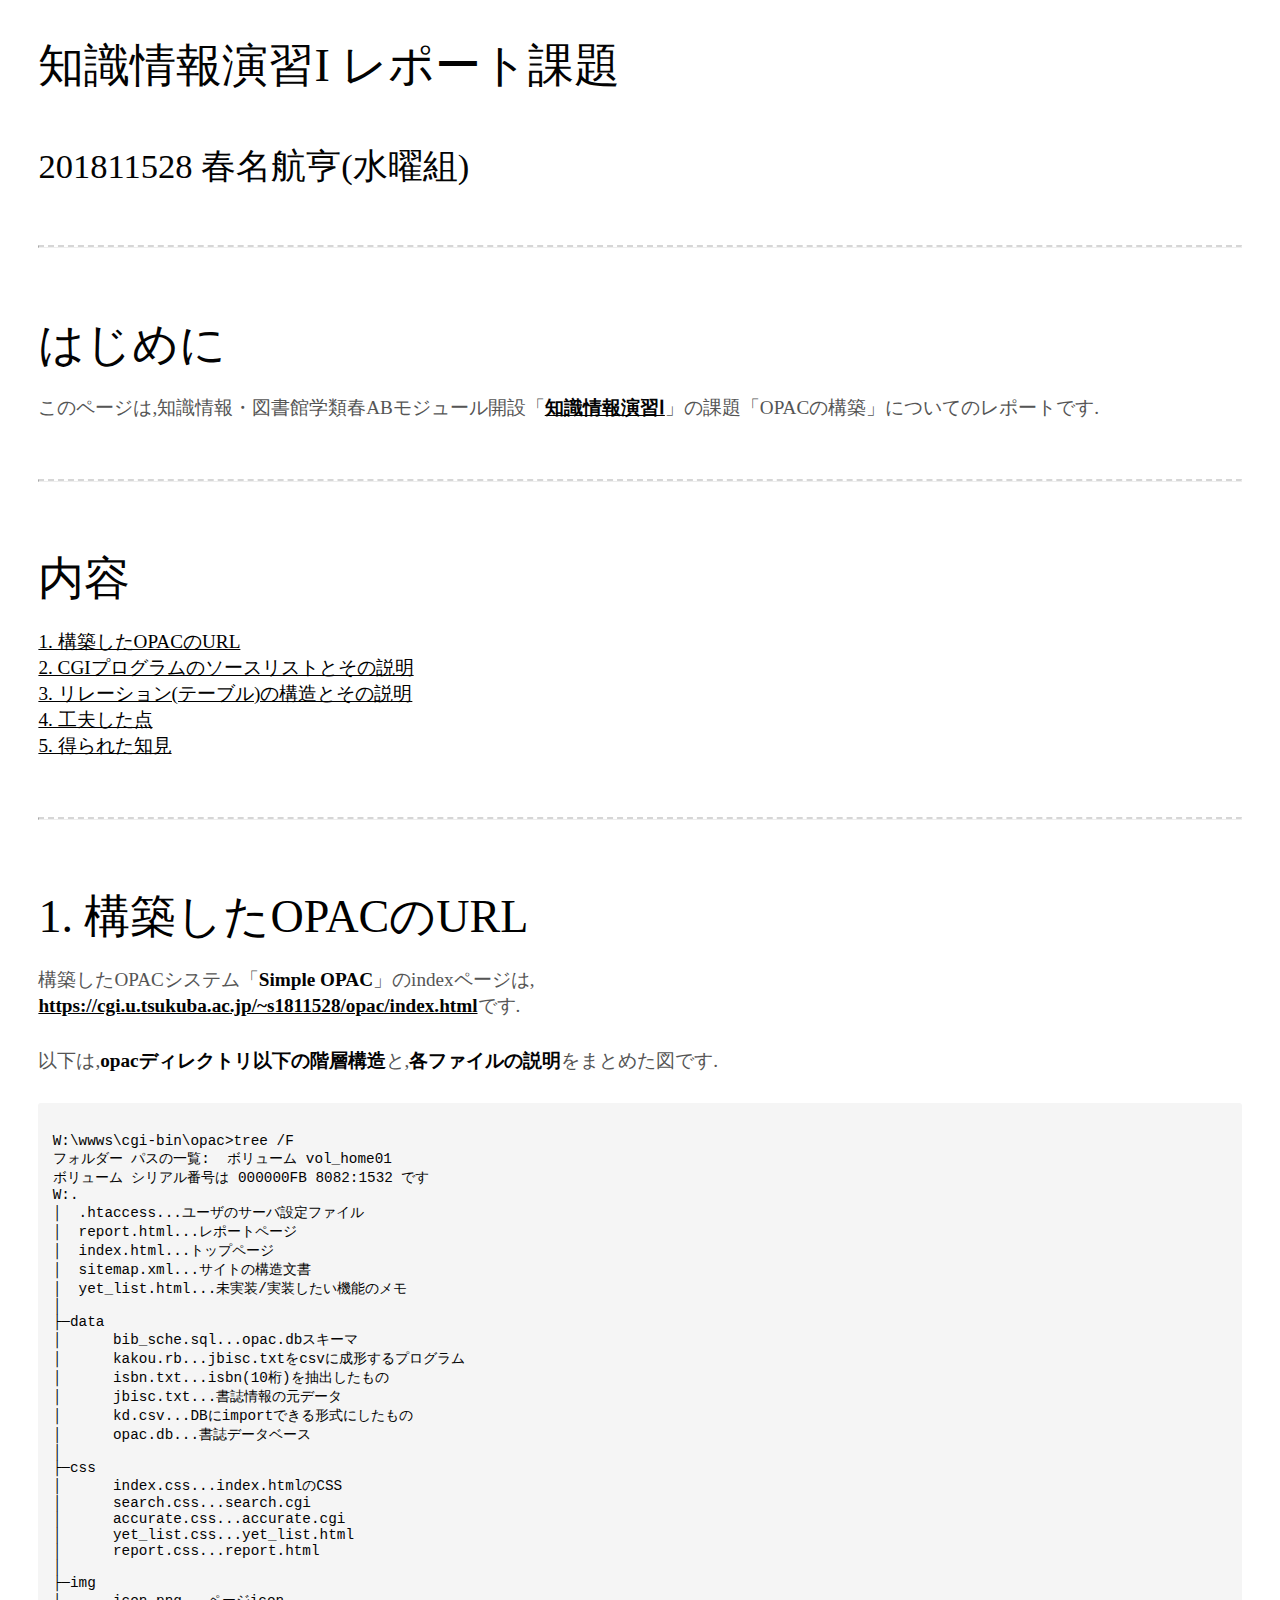
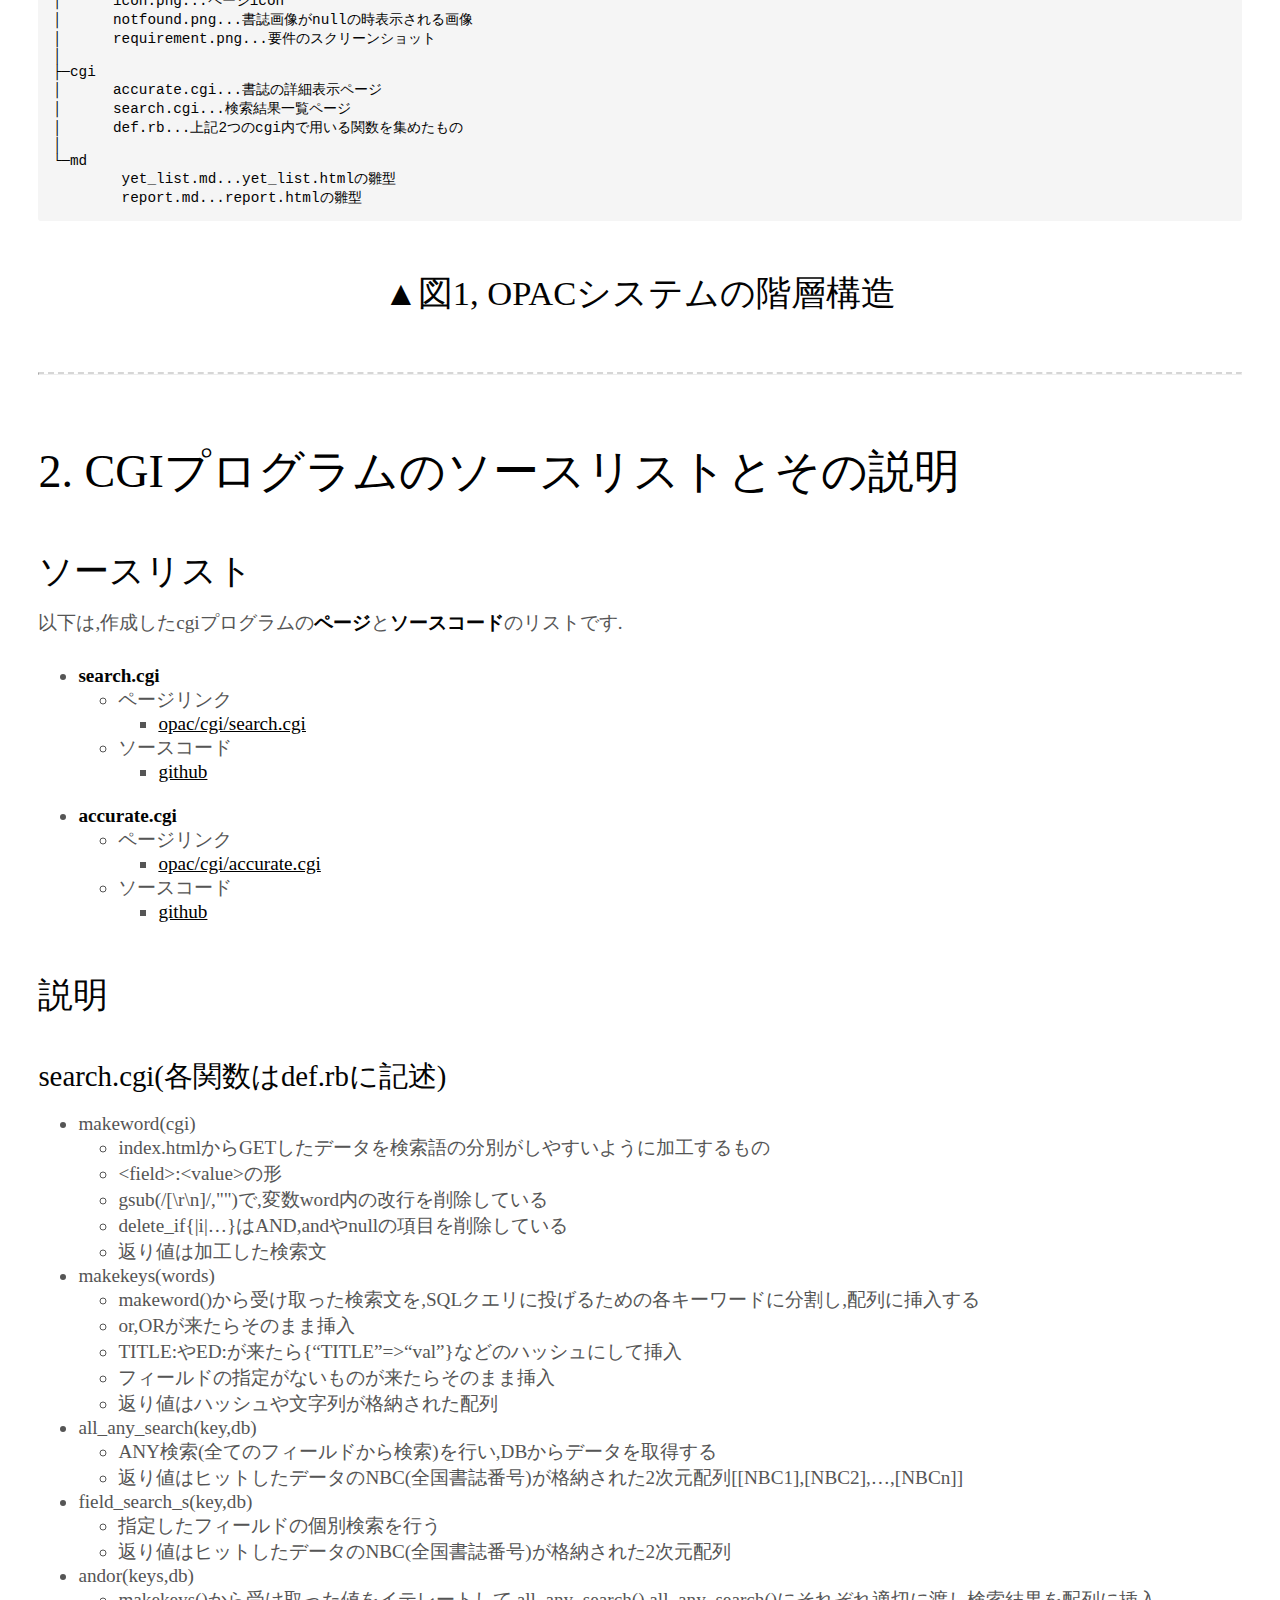
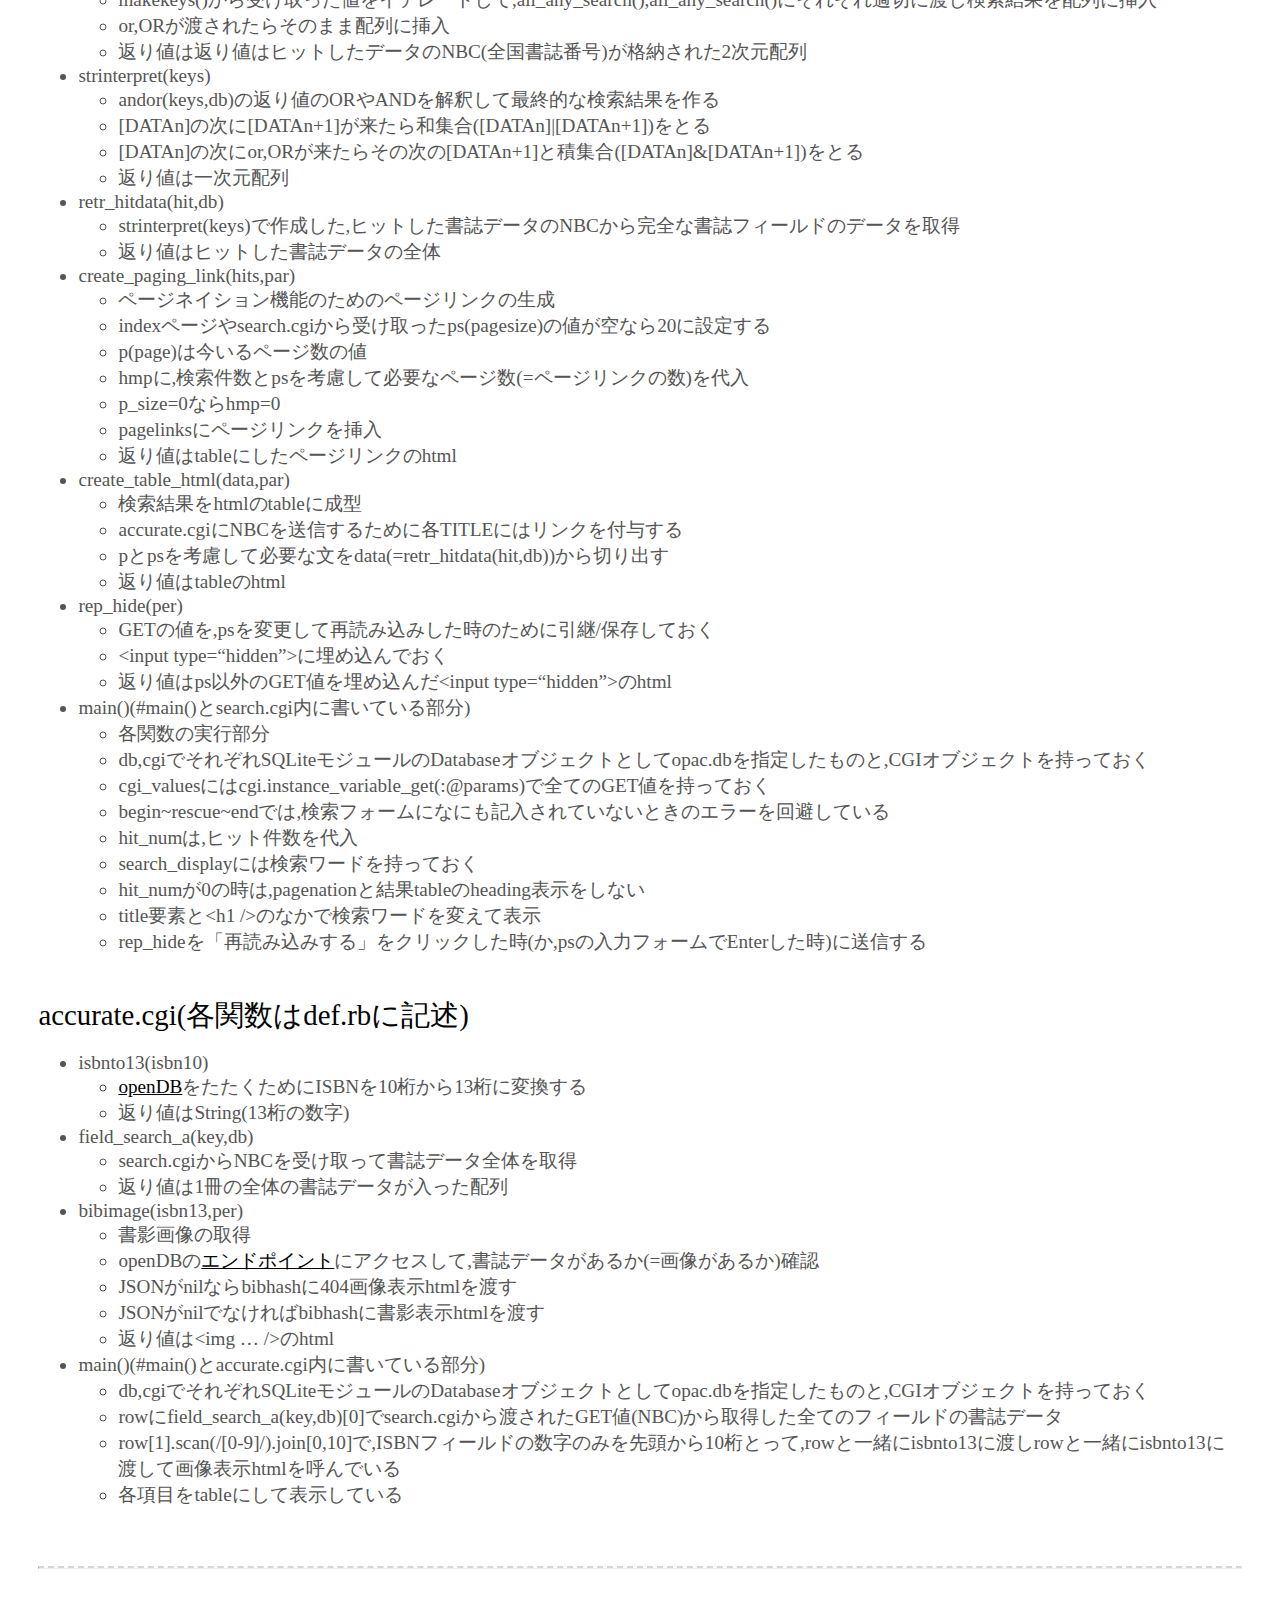
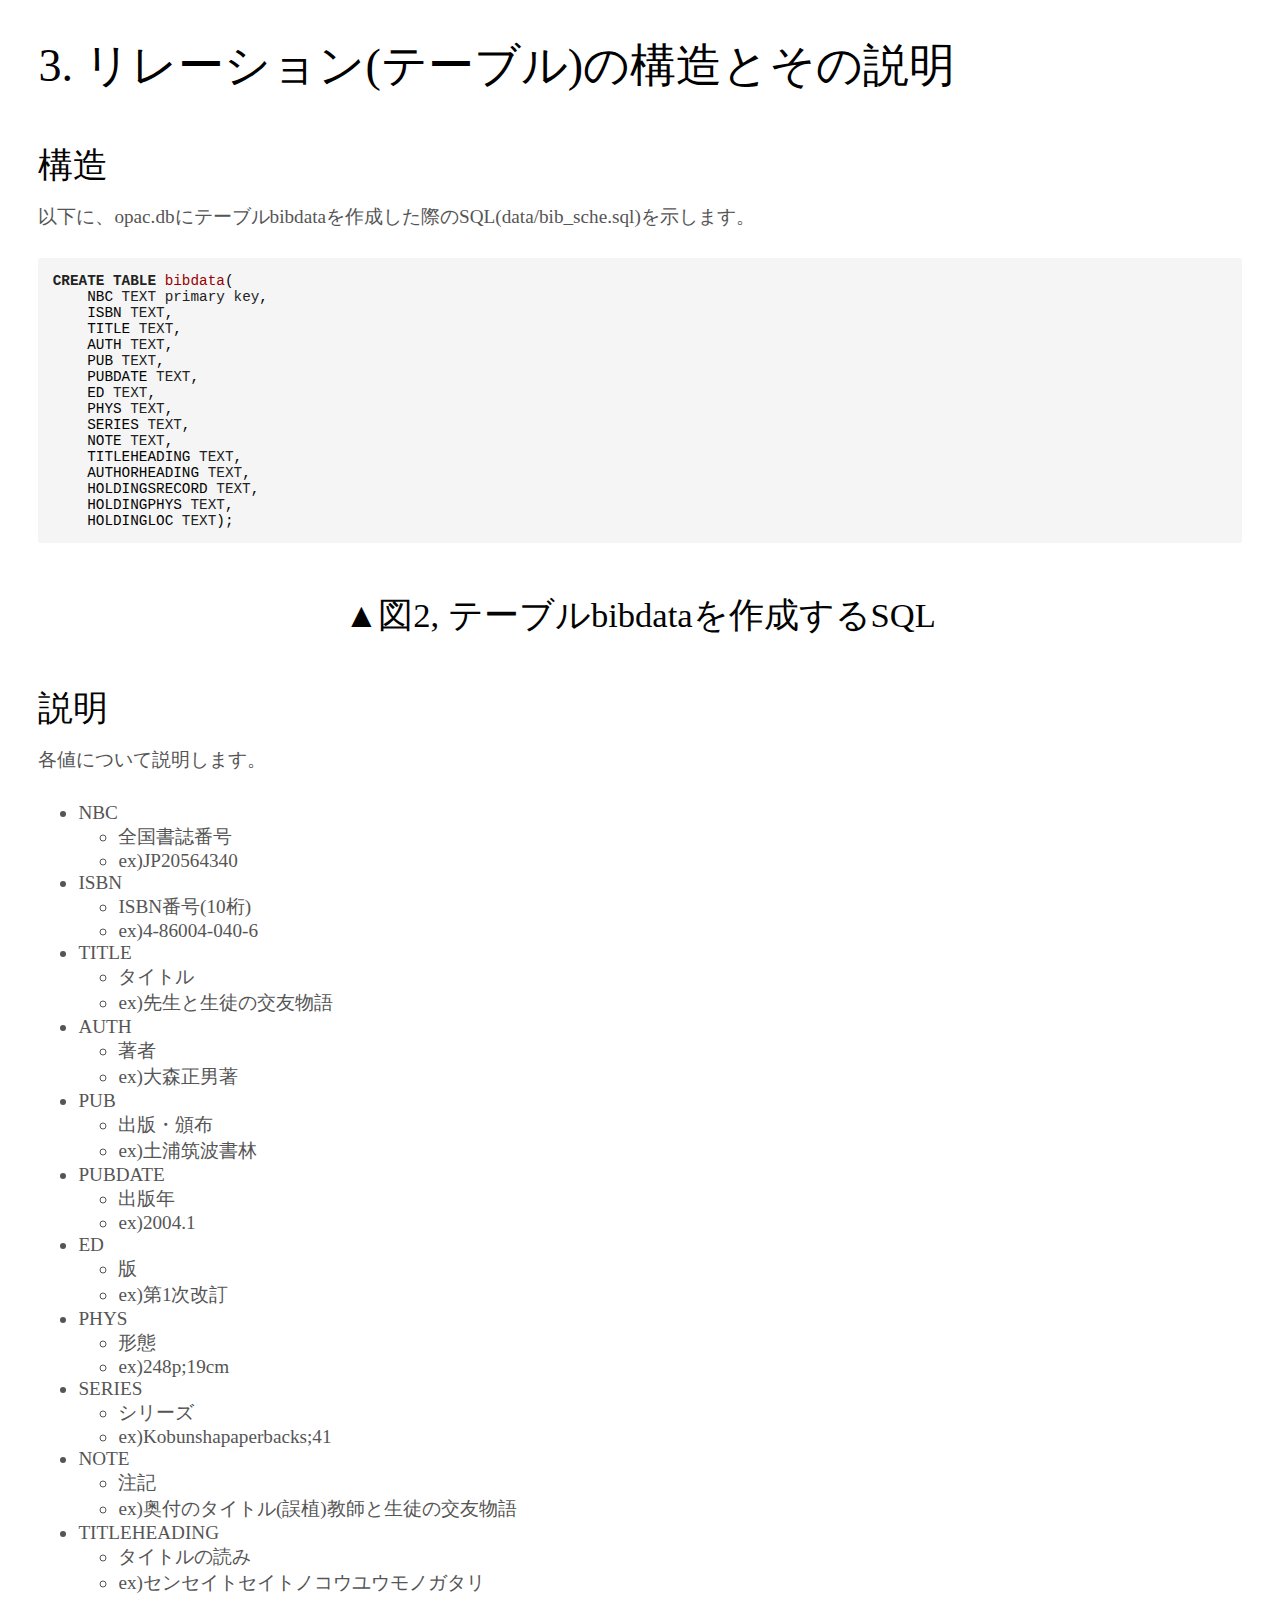
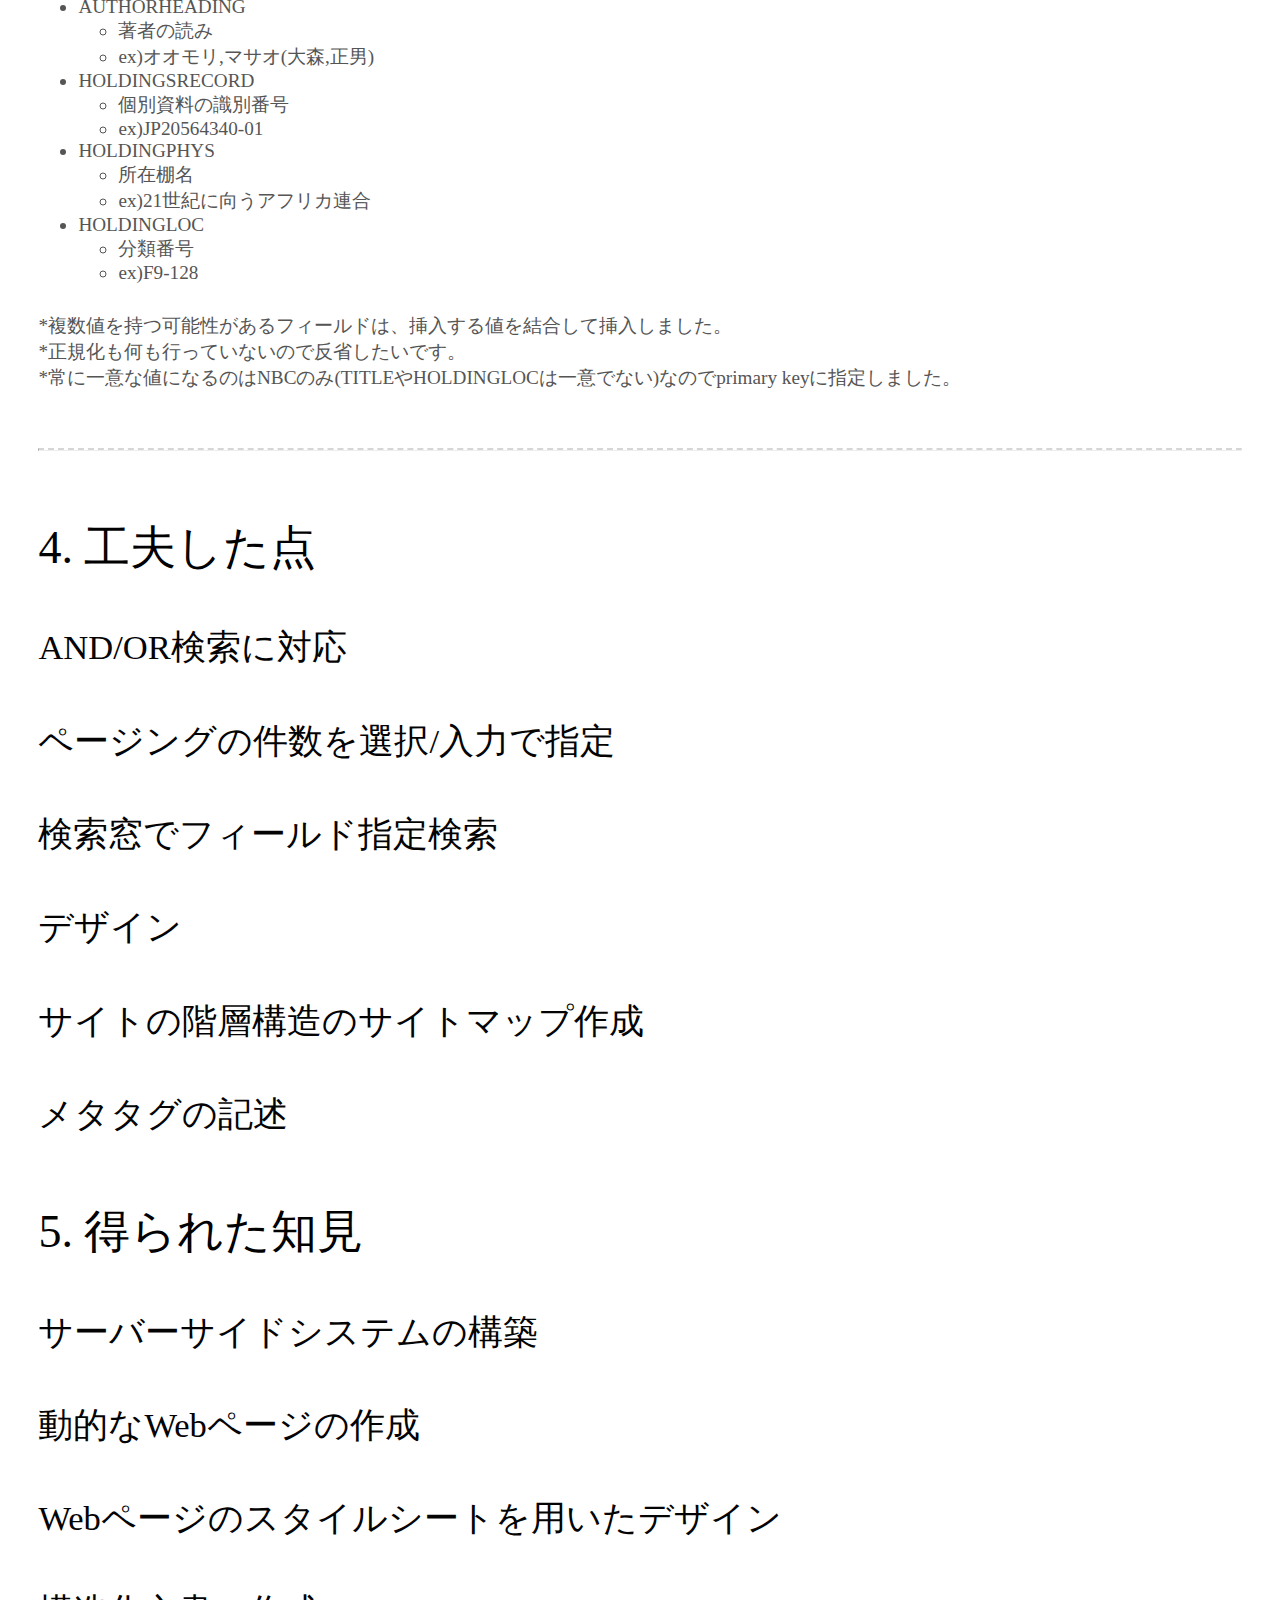
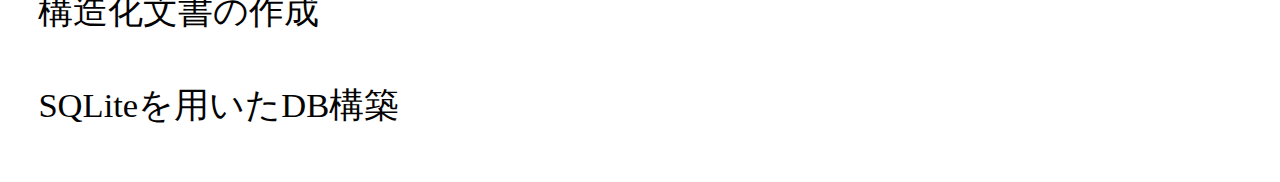
==== report.html @ 8f09fb96 "Add files via upload" ====
<!DOCTYPE html>
<html>
  <head>
      <meta charset="utf-8" />
      <title>知識情報演習I レポート課題</title>
      <meta charset="utf-8">
      <meta http-equiv="X-UA-Compatible" content="IE=edge">
      <meta name="description" content="OPAC検索レポート.">
      <meta name="keywords" content="OPAC,シンプル,使いやすい,簡単,筑波大学">
      <meta name="author" content="春名航亨">
      <meta name="generator" content="atom">
      <meta name="twitter:card" content="summary_large_image" />
      <meta name="twitter:site" content="@egpl0" />
      <meta property="og:url" content="https://cgi.u.tsukuba.ac.jp/~s1811528/opac/report.html" />
      <meta property="og:title" content="simple OPAC" />
      <meta property="og:description" content="シンプルなOPAC検索システム." />
      <meta property="og:image" content="./icon.png" />
      <meta name="twitter:card" content="summary_large_image" />
      <meta name="twitter:site" content="@egpl0" />
      <link rel="shortcut icon" href="img/icon.png" >
      <link rel="stylesheet" type="text/css" href="css/report.css">
  </head>
  <body class="markdown-preview-plus-view">
    <h1>知識情報演習I レポート課題</h1>
<h2>201811528 春名航亨(水曜組)</h2>
<hr>
<h1>はじめに</h1>
<p>このページは,知識情報・図書館学類春ABモジュール開設「<a href="http://klis.tsukuba.ac.jp/klib/index.php?KIRL-I"><strong>知識情報演習Ⅰ</strong></a>」の課題「OPACの構築」についてのレポートです.</p>
<hr>
<h1>内容</h1>
<p><a href="#1">1. 構築したOPACのURL</a><br>
<a href="#2">2. CGIプログラムのソースリストとその説明</a><br>
<a href="#3">3. リレーション(テーブル)の構造とその説明</a><br>
<a href="#4">4. 工夫した点</a><br>
<a href="#5">5. 得られた知見</a></p>
<hr>
<h1>1. <a name="1">構築したOPACのURL</a></h1>
<p>構築したOPACシステム「<strong>Simple OPAC</strong>」のindexページは,<br>
<a href="https://cgi.u.tsukuba.ac.jp/~s1811528/opac/index.html"><strong>https://cgi.u.tsukuba.ac.jp/~s1811528/opac/index.html</strong></a>です.</p>
<p>以下は,<strong>opacディレクトリ以下の階層構造</strong>と,<strong>各ファイルの説明</strong>をまとめた図です.</p>
<pre class="editor-colors lang-cmd"><span class="syntax--text syntax--plain syntax--null-grammar"><span></span></span>
<span class="syntax--text syntax--plain syntax--null-grammar"><span>W:\wwws\cgi-bin\opac&gt;tree /F</span></span>
<span class="syntax--text syntax--plain syntax--null-grammar"><span>フォルダー パスの一覧:  ボリューム vol_home01</span></span>
<span class="syntax--text syntax--plain syntax--null-grammar"><span>ボリューム シリアル番号は 000000FB 8082:1532 です</span></span>
<span class="syntax--text syntax--plain syntax--null-grammar"><span>W:.</span></span>
<span class="syntax--text syntax--plain syntax--null-grammar"><span>│  .htaccess...ユーザのサーバ設定ファイル</span></span>
<span class="syntax--text syntax--plain syntax--null-grammar"><span>│  report.html...レポートページ</span></span>
<span class="syntax--text syntax--plain syntax--null-grammar"><span>│  index.html...トップページ</span></span>
<span class="syntax--text syntax--plain syntax--null-grammar"><span>│  sitemap.xml...サイトの構造文書</span></span>
<span class="syntax--text syntax--plain syntax--null-grammar"><span>│  yet_list.html...未実装/実装したい機能のメモ</span></span>
<span class="syntax--text syntax--plain syntax--null-grammar"><span>│</span></span>
<span class="syntax--text syntax--plain syntax--null-grammar"><span>├─data</span></span>
<span class="syntax--text syntax--plain syntax--null-grammar"><span>│      bib_sche.sql...opac.dbスキーマ</span></span>
<span class="syntax--text syntax--plain syntax--null-grammar"><span>│      kakou.rb...jbisc.txtをcsvに成形するプログラム</span></span>
<span class="syntax--text syntax--plain syntax--null-grammar"><span>│      isbn.txt...isbn(10桁)を抽出したもの</span></span>
<span class="syntax--text syntax--plain syntax--null-grammar"><span>│      jbisc.txt...書誌情報の元データ</span></span>
<span class="syntax--text syntax--plain syntax--null-grammar"><span>│      kd.csv...DBにimportできる形式にしたもの</span></span>
<span class="syntax--text syntax--plain syntax--null-grammar"><span>│      opac.db...書誌データベース</span></span>
<span class="syntax--text syntax--plain syntax--null-grammar"><span>│</span></span>
<span class="syntax--text syntax--plain syntax--null-grammar"><span>├─css</span></span>
<span class="syntax--text syntax--plain syntax--null-grammar"><span>│      index.css...index.htmlのCSS</span></span>
<span class="syntax--text syntax--plain syntax--null-grammar"><span>│      search.css...search.cgi</span></span>
<span class="syntax--text syntax--plain syntax--null-grammar"><span>│      accurate.css...accurate.cgi</span></span>
<span class="syntax--text syntax--plain syntax--null-grammar"><span>│      yet_list.css...yet_list.html</span></span>
<span class="syntax--text syntax--plain syntax--null-grammar"><span>│      report.css...report.html</span></span>
<span class="syntax--text syntax--plain syntax--null-grammar"><span>│</span></span>
<span class="syntax--text syntax--plain syntax--null-grammar"><span>├─img</span></span>
<span class="syntax--text syntax--plain syntax--null-grammar"><span>│      icon.png...ページicon</span></span>
<span class="syntax--text syntax--plain syntax--null-grammar"><span>│      notfound.png...書誌画像がnullの時表示される画像</span></span>
<span class="syntax--text syntax--plain syntax--null-grammar"><span>│      requirement.png...要件のスクリーンショット</span></span>
<span class="syntax--text syntax--plain syntax--null-grammar"><span>│</span></span>
<span class="syntax--text syntax--plain syntax--null-grammar"><span>├─cgi</span></span>
<span class="syntax--text syntax--plain syntax--null-grammar"><span>│      accurate.cgi...書誌の詳細表示ページ</span></span>
<span class="syntax--text syntax--plain syntax--null-grammar"><span>│      search.cgi...検索結果一覧ページ</span></span>
<span class="syntax--text syntax--plain syntax--null-grammar"><span>│      def.rb...上記2つのcgi内で用いる関数を集めたもの</span></span>
<span class="syntax--text syntax--plain syntax--null-grammar"><span>│</span></span>
<span class="syntax--text syntax--plain syntax--null-grammar"><span>└─md</span></span>
<span class="syntax--text syntax--plain syntax--null-grammar"><span>        yet_list.md...yet_list.htmlの雛型</span></span>
<span class="syntax--text syntax--plain syntax--null-grammar"><span>        report.md...report.htmlの雛型</span></span>
</pre>
<h2><div style="text-align:center;">▲図1, OPACシステムの階層構造</div></h2>
<hr>
<h1>2. <a name="2">CGIプログラムのソースリストとその説明</a></h1>
<h2>ソースリスト</h2>
<p>以下は,作成したcgiプログラムの<strong>ページ</strong>と<strong>ソースコード</strong>のリストです.</p>
<ul>
<li><strong>search.cgi</strong>
<ul>
<li>ページリンク
<ul>
<li><a href="https://cgi.u.tsukuba.ac.jp/~s1811528/opac/cgi/search.cgi">opac/cgi/search.cgi</a></li>
</ul>
</li>
<li>ソースコード
<ul>
<li><a href="https://github.com/eggplants/simple_opac/blob/master/cgi/search.cgi">github</a><br>
<br></li>
</ul>
</li>
</ul>
</li>
<li><strong>accurate.cgi</strong>
<ul>
<li>ページリンク
<ul>
<li><a href="https://cgi.u.tsukuba.ac.jp/~s1811528/opac/cgi/accurate.cgi">opac/cgi/accurate.cgi</a></li>
</ul>
</li>
<li>ソースコード
<ul>
<li><a href="https://github.com/eggplants/simple_opac/blob/master/cgi/accurate.cgi">github</a></li>
</ul>
</li>
</ul>
</li>
</ul>
<h2>説明</h2>
<h3>search.cgi(各関数はdef.rbに記述)</h3>
<ul>
<li>makeword(cgi)
<ul>
<li>index.htmlからGETしたデータを検索語の分別がしやすいように加工するもの</li>
<li>&lt;field&gt;:&lt;value&gt;の形</li>
<li>gsub(/[\r\n]/,"")で,変数word内の改行を削除している</li>
<li>delete_if{|i|…}はAND,andやnullの項目を削除している</li>
<li>返り値は加工した検索文</li>
</ul>
</li>
<li>makekeys(words)
<ul>
<li>makeword()から受け取った検索文を,SQLクエリに投げるための各キーワードに分割し,配列に挿入する</li>
<li>or,ORが来たらそのまま挿入</li>
<li>TITLE:<val>やED:<val>が来たら{“TITLE”=&gt;“val”}などのハッシュにして挿入</val></val></li>
<li>フィールドの指定がないものが来たらそのまま挿入</li>
<li>返り値はハッシュや文字列が格納された配列</li>
</ul>
</li>
<li>all_any_search(key,db)
<ul>
<li>ANY検索(全てのフィールドから検索)を行い,DBからデータを取得する</li>
<li>返り値はヒットしたデータのNBC(全国書誌番号)が格納された2次元配列[[NBC1],[NBC2],…,[NBCn]]</li>
</ul>
</li>
<li>field_search_s(key,db)
<ul>
<li>指定したフィールドの個別検索を行う</li>
<li>返り値はヒットしたデータのNBC(全国書誌番号)が格納された2次元配列</li>
</ul>
</li>
<li>andor(keys,db)
<ul>
<li>makekeys()から受け取った値をイテレートして,all_any_search(),all_any_search()にそれぞれ適切に渡し検索結果を配列に挿入</li>
<li>or,ORが渡されたらそのまま配列に挿入</li>
<li>返り値は返り値はヒットしたデータのNBC(全国書誌番号)が格納された2次元配列</li>
</ul>
</li>
<li>strinterpret(keys)
<ul>
<li>andor(keys,db)の返り値のORやANDを解釈して最終的な検索結果を作る</li>
<li>[DATAn]の次に[DATAn+1]が来たら和集合([DATAn]|[DATAn+1])をとる</li>
<li>[DATAn]の次にor,ORが来たらその次の[DATAn+1]と積集合([DATAn]&amp;[DATAn+1])をとる</li>
<li>返り値は一次元配列</li>
</ul>
</li>
<li>retr_hitdata(hit,db)
<ul>
<li>strinterpret(keys)で作成した,ヒットした書誌データのNBCから完全な書誌フィールドのデータを取得</li>
<li>返り値はヒットした書誌データの全体</li>
</ul>
</li>
<li>create_paging_link(hits,par)
<ul>
<li>ページネイション機能のためのページリンクの生成</li>
<li>indexページやsearch.cgiから受け取ったps(pagesize)の値が空なら20に設定する</li>
<li>p(page)は今いるページ数の値</li>
<li>hmpに,検索件数とpsを考慮して必要なページ数(=ページリンクの数)を代入</li>
<li>p_size=0ならhmp=0</li>
<li>pagelinksにページリンクを挿入</li>
<li>返り値はtableにしたページリンクのhtml</li>
</ul>
</li>
<li>create_table_html(data,par)
<ul>
<li>検索結果をhtmlのtableに成型</li>
<li>accurate.cgiにNBCを送信するために各TITLEにはリンクを付与する</li>
<li>pとpsを考慮して必要な文をdata(=retr_hitdata(hit,db))から切り出す</li>
<li>返り値はtableのhtml</li>
</ul>
</li>
<li>rep_hide(per)
<ul>
<li>GETの値を,psを変更して再読み込みした時のために引継/保存しておく</li>
<li>&lt;input type=“hidden”&gt;に埋め込んでおく</li>
<li>返り値はps以外のGET値を埋め込んだ&lt;input type=“hidden”&gt;のhtml</li>
</ul>
</li>
<li>main()(#main()とsearch.cgi内に書いている部分)
<ul>
<li>各関数の実行部分</li>
<li>db,cgiでそれぞれSQLiteモジュールのDatabaseオブジェクトとしてopac.dbを指定したものと,CGIオブジェクトを持っておく</li>
<li>cgi_valuesにはcgi.instance_variable_get(:@params)で全てのGET値を持っておく</li>
<li>begin~rescue~endでは,検索フォームになにも記入されていないときのエラーを回避している</li>
<li>hit_numは,ヒット件数を代入</li>
<li>search_displayには検索ワードを持っておく</li>
<li>hit_numが0の時は,pagenationと結果tableのheading表示をしない</li>
<li>title要素と&lt;h1 /&gt;のなかで検索ワードを変えて表示</li>
<li>rep_hideを「再読み込みする」をクリックした時(か,psの入力フォームでEnterした時)に送信する</li>
</ul>
</li>
</ul>
<h3>accurate.cgi(各関数はdef.rbに記述)</h3>
<ul>
<li>isbnto13(isbn10)
<ul>
<li><a href="https://openbd.jp/">openDB</a>をたたくためにISBNを10桁から13桁に変換する</li>
<li>返り値はString(13桁の数字)</li>
</ul>
</li>
<li>field_search_a(key,db)
<ul>
<li>search.cgiからNBCを受け取って書誌データ全体を取得</li>
<li>返り値は1冊の全体の書誌データが入った配列</li>
</ul>
</li>
<li>bibimage(isbn13,per)
<ul>
<li>書影画像の取得</li>
<li>openDBの<a href="http://api.openbd.jp/v1/">エンドポイント</a>にアクセスして,書誌データがあるか(=画像があるか)確認</li>
<li>JSONがnilならbibhashに404画像表示htmlを渡す</li>
<li>JSONがnilでなければbibhashに書影表示htmlを渡す</li>
<li>返り値は&lt;img … /&gt;のhtml</li>
</ul>
</li>
<li>main()(#main()とaccurate.cgi内に書いている部分)
<ul>
<li>db,cgiでそれぞれSQLiteモジュールのDatabaseオブジェクトとしてopac.dbを指定したものと,CGIオブジェクトを持っておく</li>
<li>rowにfield_search_a(key,db)[0]でsearch.cgiから渡されたGET値(NBC)から取得した全てのフィールドの書誌データ</li>
<li>row[1].scan(/[0-9]/).join[0,10]で,ISBNフィールドの数字のみを先頭から10桁とって,rowと一緒にisbnto13に渡しrowと一緒にisbnto13に渡して画像表示htmlを呼んでいる</li>
<li>各項目をtableにして表示している</li>
</ul>
</li>
</ul>
<hr>
<h1>3. <a name="3">リレーション(テーブル)の構造とその説明</a></h1>
<h2>構造</h2>
<p>以下に、opac.dbにテーブルbibdataを作成した際のSQL(data/bib_sche.sql)を示します。</p>
<pre class="editor-colors lang-sql"><span class="syntax--source syntax--sql"><span class="syntax--meta syntax--create syntax--sql"><span class="syntax--keyword syntax--other syntax--create syntax--sql"><span>CREATE</span></span><span> </span><span class="syntax--keyword syntax--other syntax--sql"><span>TABLE</span></span><span> </span><span class="syntax--entity syntax--name syntax--function syntax--sql"><span>bibdata</span></span></span><span>(</span></span>
<span class="syntax--source syntax--sql"><span>    NBC </span><span class="syntax--storage syntax--type syntax--sql"><span>TEXT</span></span><span> </span><span class="syntax--storage syntax--modifier syntax--sql"><span>primary key</span></span><span>,</span></span>
<span class="syntax--source syntax--sql"><span>    ISBN </span><span class="syntax--storage syntax--type syntax--sql"><span>TEXT</span></span><span>,</span></span>
<span class="syntax--source syntax--sql"><span>    TITLE </span><span class="syntax--storage syntax--type syntax--sql"><span>TEXT</span></span><span>,</span></span>
<span class="syntax--source syntax--sql"><span>    AUTH </span><span class="syntax--storage syntax--type syntax--sql"><span>TEXT</span></span><span>,</span></span>
<span class="syntax--source syntax--sql"><span>    PUB </span><span class="syntax--storage syntax--type syntax--sql"><span>TEXT</span></span><span>,</span></span>
<span class="syntax--source syntax--sql"><span>    PUBDATE </span><span class="syntax--storage syntax--type syntax--sql"><span>TEXT</span></span><span>,</span></span>
<span class="syntax--source syntax--sql"><span>    ED </span><span class="syntax--storage syntax--type syntax--sql"><span>TEXT</span></span><span>,</span></span>
<span class="syntax--source syntax--sql"><span>    PHYS </span><span class="syntax--storage syntax--type syntax--sql"><span>TEXT</span></span><span>,</span></span>
<span class="syntax--source syntax--sql"><span>    SERIES </span><span class="syntax--storage syntax--type syntax--sql"><span>TEXT</span></span><span>,</span></span>
<span class="syntax--source syntax--sql"><span>    NOTE </span><span class="syntax--storage syntax--type syntax--sql"><span>TEXT</span></span><span>,</span></span>
<span class="syntax--source syntax--sql"><span>    TITLEHEADING </span><span class="syntax--storage syntax--type syntax--sql"><span>TEXT</span></span><span>,</span></span>
<span class="syntax--source syntax--sql"><span>    AUTHORHEADING </span><span class="syntax--storage syntax--type syntax--sql"><span>TEXT</span></span><span>,</span></span>
<span class="syntax--source syntax--sql"><span>    HOLDINGSRECORD </span><span class="syntax--storage syntax--type syntax--sql"><span>TEXT</span></span><span>,</span></span>
<span class="syntax--source syntax--sql"><span>    HOLDINGPHYS </span><span class="syntax--storage syntax--type syntax--sql"><span>TEXT</span></span><span>,</span></span>
<span class="syntax--source syntax--sql"><span>    HOLDINGLOC </span><span class="syntax--storage syntax--type syntax--sql"><span>TEXT</span></span><span>);</span></span>
</pre>
<h2><div style="text-align:center;">▲図2, テーブルbibdataを作成するSQL</div></h2>
<h2>説明</h2>
<p>各値について説明します。</p>
<ul>
<li>NBC
<ul>
<li>全国書誌番号</li>
<li>ex)JP20564340</li>
</ul>
</li>
<li>ISBN
<ul>
<li>ISBN番号(10桁)</li>
<li>ex)4-86004-040-6</li>
</ul>
</li>
<li>TITLE
<ul>
<li>タイトル</li>
<li>ex)先生と生徒の交友物語</li>
</ul>
</li>
<li>AUTH
<ul>
<li>著者</li>
<li>ex)大森正男著</li>
</ul>
</li>
<li>PUB
<ul>
<li>出版・頒布</li>
<li>ex)土浦筑波書林</li>
</ul>
</li>
<li>PUBDATE
<ul>
<li>出版年</li>
<li>ex)2004.1</li>
</ul>
</li>
<li>ED
<ul>
<li>版</li>
<li>ex)第1次改訂</li>
</ul>
</li>
<li>PHYS
<ul>
<li>形態</li>
<li>ex)248p;19cm</li>
</ul>
</li>
<li>SERIES
<ul>
<li>シリーズ</li>
<li>ex)Kobunshapaperbacks;41</li>
</ul>
</li>
<li>NOTE
<ul>
<li>注記</li>
<li>ex)奥付のタイトル(誤植)教師と生徒の交友物語</li>
</ul>
</li>
<li>TITLEHEADING
<ul>
<li>タイトルの読み</li>
<li>ex)センセイトセイトノコウユウモノガタリ</li>
</ul>
</li>
<li>AUTHORHEADING
<ul>
<li>著者の読み</li>
<li>ex)オオモリ,マサオ(大森,正男)</li>
</ul>
</li>
<li>HOLDINGSRECORD
<ul>
<li>個別資料の識別番号</li>
<li>ex)JP20564340-01</li>
</ul>
</li>
<li>HOLDINGPHYS
<ul>
<li>所在棚名</li>
<li>ex)21世紀に向うアフリカ連合</li>
</ul>
</li>
<li>HOLDINGLOC
<ul>
<li>分類番号</li>
<li>ex)F9-128</li>
</ul>
</li>
</ul>
<p>*複数値を持つ可能性があるフィールドは、挿入する値を結合して挿入しました。<br>
*正規化も何も行っていないので反省したいです。<br>
*常に一意な値になるのはNBCのみ(TITLEやHOLDINGLOCは一意でない)なのでprimary keyに指定しました。</p>
<hr>
<h1>4. <a name="4">工夫した点</a></h1>
<h2>AND/OR検索に対応</h2>
<h2>ページングの件数を選択/入力で指定</h2>
<h2>検索窓でフィールド指定検索</h2>
<h2>デザイン</h2>
<h2>サイトの階層構造のサイトマップ作成</h2>
<h2>メタタグの記述</h2>
<h1>5. <a name="5">得られた知見</a></h1>
<h2>サーバーサイドシステムの構築</h2>
<h2>動的なWebページの作成</h2>
<h2>Webページのスタイルシートを用いたデザイン</h2>
<h2>構造化文書の作成</h2>
<h2>SQLiteを用いたDB構築</h2>
  </body>
</html>
---- css/report.css ----
body { padding: 0; margin: 0; }
.markdown-preview-plus-view:not([data-use-github-style]) { padding: 2em; font-size: 1.2em; color: rgb(85, 85, 85); background-color: white; overflow: auto; }
.markdown-preview-plus-view:not([data-use-github-style]) > :first-child { margin-top: 0px; }
.markdown-preview-plus-view:not([data-use-github-style]) h1, .markdown-preview-plus-view:not([data-use-github-style]) h2, .markdown-preview-plus-view:not([data-use-github-style]) h3, .markdown-preview-plus-view:not([data-use-github-style]) h4, .markdown-preview-plus-view:not([data-use-github-style]) h5, .markdown-preview-plus-view:not([data-use-github-style]) h6 { line-height: 1.2; margin-top: 1.5em; margin-bottom: 0.5em; color: rgb(3, 3, 3); }
.markdown-preview-plus-view:not([data-use-github-style]) h1 { font-size: 2.4em; font-weight: 300; }
.markdown-preview-plus-view:not([data-use-github-style]) h2 { font-size: 1.8em; font-weight: 400; }
.markdown-preview-plus-view:not([data-use-github-style]) h3 { font-size: 1.5em; font-weight: 500; }
.markdown-preview-plus-view:not([data-use-github-style]) h4 { font-size: 1.2em; font-weight: 600; }
.markdown-preview-plus-view:not([data-use-github-style]) h5 { font-size: 1.1em; font-weight: 600; }
.markdown-preview-plus-view:not([data-use-github-style]) h6 { font-size: 1em; font-weight: 600; }
.markdown-preview-plus-view:not([data-use-github-style]) strong { color: rgb(3, 3, 3); }
.markdown-preview-plus-view:not([data-use-github-style]) del { color: rgb(126, 126, 126); }
.markdown-preview-plus-view:not([data-use-github-style]) a, .markdown-preview-plus-view:not([data-use-github-style]) a code { color: black; }
.markdown-preview-plus-view:not([data-use-github-style]) img { max-width: 100%; }
.markdown-preview-plus-view:not([data-use-github-style]) > p { margin-top: 0px; margin-bottom: 1.5em; }
.markdown-preview-plus-view:not([data-use-github-style]) > ul, .markdown-preview-plus-view:not([data-use-github-style]) > ol { margin-bottom: 1.5em; }
.markdown-preview-plus-view:not([data-use-github-style]) blockquote { margin: 1.5em 0px; font-size: inherit; color: rgb(126, 126, 126); border-color: rgb(214, 214, 214); border-width: 4px; }
.markdown-preview-plus-view:not([data-use-github-style]) hr { margin: 3em 0px; border-top: 2px dashed rgb(214, 214, 214); background: none; }
.markdown-preview-plus-view:not([data-use-github-style]) table { margin: 1.5em 0px; }
.markdown-preview-plus-view:not([data-use-github-style]) th { color: rgb(3, 3, 3); }
.markdown-preview-plus-view:not([data-use-github-style]) th, .markdown-preview-plus-view:not([data-use-github-style]) td { padding: 0.66em 1em; border: 1px solid rgb(214, 214, 214); }
.markdown-preview-plus-view:not([data-use-github-style]) pre, .markdown-preview-plus-view:not([data-use-github-style]) code { color: rgb(3, 3, 3); background-color: rgb(240, 240, 240); }
.markdown-preview-plus-view:not([data-use-github-style]) pre, .markdown-preview-plus-view:not([data-use-github-style]) pre.editor-colors { margin: 1.5em 0px; padding: 1em; font-size: 0.92em; border-radius: 3px; background-color: rgb(245, 245, 245); }
.markdown-preview-plus-view:not([data-use-github-style]) kbd { color: rgb(3, 3, 3); border-width: 1px 1px 2px; border-style: solid; border-color: rgb(214, 214, 214) rgb(214, 214, 214) rgb(199, 199, 199); border-image: initial; background-color: rgb(240, 240, 240); }
.markdown-preview-plus-view:not([data-use-github-style]) ul.contains-task-list li.task-list-item { position: relative; list-style-type: none; }
.markdown-preview-plus-view:not([data-use-github-style]) ul.contains-task-list li.task-list-item input.task-list-item-checkbox { position: absolute; transform: translateX(-100%); width: 30px; }
.markdown-preview-plus-view[data-use-github-style] { font-family: "Helvetica Neue", Helvetica, "Segoe UI", Arial, freesans, sans-serif; line-height: 1.6; word-wrap: break-word; padding: 30px; font-size: 16px; color: rgb(51, 51, 51); background-color: rgb(255, 255, 255); overflow: auto; }
.markdown-preview-plus-view[data-use-github-style] > :first-child { margin-top: 0px !important; }
.markdown-preview-plus-view[data-use-github-style] > :last-child { margin-bottom: 0px !important; }
.markdown-preview-plus-view[data-use-github-style] a:not([href]) { color: inherit; text-decoration: none; }
.markdown-preview-plus-view[data-use-github-style] .absent { color: rgb(204, 0, 0); }
.markdown-preview-plus-view[data-use-github-style] .anchor { position: absolute; top: 0px; left: 0px; display: block; padding-right: 6px; padding-left: 30px; margin-left: -30px; }
.markdown-preview-plus-view[data-use-github-style] .anchor:focus { outline: none; }
.markdown-preview-plus-view[data-use-github-style] h1, .markdown-preview-plus-view[data-use-github-style] h2, .markdown-preview-plus-view[data-use-github-style] h3, .markdown-preview-plus-view[data-use-github-style] h4, .markdown-preview-plus-view[data-use-github-style] h5, .markdown-preview-plus-view[data-use-github-style] h6 { position: relative; margin-top: 1em; margin-bottom: 16px; font-weight: bold; line-height: 1.4; }
.markdown-preview-plus-view[data-use-github-style] h1 .octicon-link, .markdown-preview-plus-view[data-use-github-style] h2 .octicon-link, .markdown-preview-plus-view[data-use-github-style] h3 .octicon-link, .markdown-preview-plus-view[data-use-github-style] h4 .octicon-link, .markdown-preview-plus-view[data-use-github-style] h5 .octicon-link, .markdown-preview-plus-view[data-use-github-style] h6 .octicon-link { display: none; color: rgb(0, 0, 0); vertical-align: middle; }
.markdown-preview-plus-view[data-use-github-style] h1:hover .anchor, .markdown-preview-plus-view[data-use-github-style] h2:hover .anchor, .markdown-preview-plus-view[data-use-github-style] h3:hover .anchor, .markdown-preview-plus-view[data-use-github-style] h4:hover .anchor, .markdown-preview-plus-view[data-use-github-style] h5:hover .anchor, .markdown-preview-plus-view[data-use-github-style] h6:hover .anchor { padding-left: 8px; margin-left: -30px; text-decoration: none; }
.markdown-preview-plus-view[data-use-github-style] h1:hover .anchor .octicon-link, .markdown-preview-plus-view[data-use-github-style] h2:hover .anchor .octicon-link, .markdown-preview-plus-view[data-use-github-style] h3:hover .anchor .octicon-link, .markdown-preview-plus-view[data-use-github-style] h4:hover .anchor .octicon-link, .markdown-preview-plus-view[data-use-github-style] h5:hover .anchor .octicon-link, .markdown-preview-plus-view[data-use-github-style] h6:hover .anchor .octicon-link { display: inline-block; }
.markdown-preview-plus-view[data-use-github-style] h1 tt, .markdown-preview-plus-view[data-use-github-style] h2 tt, .markdown-preview-plus-view[data-use-github-style] h3 tt, .markdown-preview-plus-view[data-use-github-style] h4 tt, .markdown-preview-plus-view[data-use-github-style] h5 tt, .markdown-preview-plus-view[data-use-github-style] h6 tt, .markdown-preview-plus-view[data-use-github-style] h1 code, .markdown-preview-plus-view[data-use-github-style] h2 code, .markdown-preview-plus-view[data-use-github-style] h3 code, .markdown-preview-plus-view[data-use-github-style] h4 code, .markdown-preview-plus-view[data-use-github-style] h5 code, .markdown-preview-plus-view[data-use-github-style] h6 code { font-size: inherit; }
.markdown-preview-plus-view[data-use-github-style] h1 { padding-bottom: 0.3em; font-size: 2.25em; line-height: 1.2; border-bottom: 1px solid rgb(238, 238, 238); }
.markdown-preview-plus-view[data-use-github-style] h1 .anchor { line-height: 1; }
.markdown-preview-plus-view[data-use-github-style] h2 { padding-bottom: 0.3em; font-size: 1.75em; line-height: 1.225; border-bottom: 1px solid rgb(238, 238, 238); }
.markdown-preview-plus-view[data-use-github-style] h2 .anchor { line-height: 1; }
.markdown-preview-plus-view[data-use-github-style] h3 { font-size: 1.5em; line-height: 1.43; }
.markdown-preview-plus-view[data-use-github-style] h3 .anchor { line-height: 1.2; }
.markdown-preview-plus-view[data-use-github-style] h4 { font-size: 1.25em; }
.markdown-preview-plus-view[data-use-github-style] h4 .anchor { line-height: 1.2; }
.markdown-preview-plus-view[data-use-github-style] h5 { font-size: 1em; }
.markdown-preview-plus-view[data-use-github-style] h5 .anchor { line-height: 1.1; }
.markdown-preview-plus-view[data-use-github-style] h6 { font-size: 1em; color: rgb(119, 119, 119); }
.markdown-preview-plus-view[data-use-github-style] h6 .anchor { line-height: 1.1; }
.markdown-preview-plus-view[data-use-github-style] p, .markdown-preview-plus-view[data-use-github-style] blockquote, .markdown-preview-plus-view[data-use-github-style] ul, .markdown-preview-plus-view[data-use-github-style] ol, .markdown-preview-plus-view[data-use-github-style] dl, .markdown-preview-plus-view[data-use-github-style] table, .markdown-preview-plus-view[data-use-github-style] pre { margin-top: 0px; margin-bottom: 16px; }
.markdown-preview-plus-view[data-use-github-style] hr { height: 4px; padding: 0px; margin: 16px 0px; background-color: rgb(231, 231, 231); border: 0px none; }
.markdown-preview-plus-view[data-use-github-style] ul, .markdown-preview-plus-view[data-use-github-style] ol { padding-left: 2em; }
.markdown-preview-plus-view[data-use-github-style] ul.no-list, .markdown-preview-plus-view[data-use-github-style] ol.no-list { padding: 0px; list-style-type: none; }
.markdown-preview-plus-view[data-use-github-style] ul ul, .markdown-preview-plus-view[data-use-github-style] ul ol, .markdown-preview-plus-view[data-use-github-style] ol ol, .markdown-preview-plus-view[data-use-github-style] ol ul { margin-top: 0px; margin-bottom: 0px; }
.markdown-preview-plus-view[data-use-github-style] li > p { margin-top: 16px; }
.markdown-preview-plus-view[data-use-github-style] dl { padding: 0px; }
.markdown-preview-plus-view[data-use-github-style] dl dt { padding: 0px; margin-top: 16px; font-size: 1em; font-style: italic; font-weight: bold; }
.markdown-preview-plus-view[data-use-github-style] dl dd { padding: 0px 16px; margin-bottom: 16px; }
.markdown-preview-plus-view[data-use-github-style] blockquote { padding: 0px 15px; color: rgb(119, 119, 119); border-left: 4px solid rgb(221, 221, 221); }
.markdown-preview-plus-view[data-use-github-style] blockquote > :first-child { margin-top: 0px; }
.markdown-preview-plus-view[data-use-github-style] blockquote > :last-child { margin-bottom: 0px; }
.markdown-preview-plus-view[data-use-github-style] table { display: block; width: 100%; overflow: auto; word-break: keep-all; }
.markdown-preview-plus-view[data-use-github-style] table th { font-weight: bold; }
.markdown-preview-plus-view[data-use-github-style] table th, .markdown-preview-plus-view[data-use-github-style] table td { padding: 6px 13px; border: 1px solid rgb(221, 221, 221); }
.markdown-preview-plus-view[data-use-github-style] table tr { background-color: rgb(255, 255, 255); border-top: 1px solid rgb(204, 204, 204); }
.markdown-preview-plus-view[data-use-github-style] table tr:nth-child(2n) { background-color: rgb(248, 248, 248); }
.markdown-preview-plus-view[data-use-github-style] img { max-width: 100%; box-sizing: border-box; }
.markdown-preview-plus-view[data-use-github-style] .emoji { max-width: none; }
.markdown-preview-plus-view[data-use-github-style] span.frame { display: block; overflow: hidden; }
.markdown-preview-plus-view[data-use-github-style] span.frame > span { display: block; float: left; width: auto; padding: 7px; margin: 13px 0px 0px; overflow: hidden; border: 1px solid rgb(221, 221, 221); }
.markdown-preview-plus-view[data-use-github-style] span.frame span img { display: block; float: left; }
.markdown-preview-plus-view[data-use-github-style] span.frame span span { display: block; padding: 5px 0px 0px; clear: both; color: rgb(51, 51, 51); }
.markdown-preview-plus-view[data-use-github-style] span.align-center { display: block; overflow: hidden; clear: both; }
.markdown-preview-plus-view[data-use-github-style] span.align-center > span { display: block; margin: 13px auto 0px; overflow: hidden; text-align: center; }
.markdown-preview-plus-view[data-use-github-style] span.align-center span img { margin: 0px auto; text-align: center; }
.markdown-preview-plus-view[data-use-github-style] span.align-right { display: block; overflow: hidden; clear: both; }
.markdown-preview-plus-view[data-use-github-style] span.align-right > span { display: block; margin: 13px 0px 0px; overflow: hidden; text-align: right; }
.markdown-preview-plus-view[data-use-github-style] span.align-right span img { margin: 0px; text-align: right; }
.markdown-preview-plus-view[data-use-github-style] span.float-left { display: block; float: left; margin-right: 13px; overflow: hidden; }
.markdown-preview-plus-view[data-use-github-style] span.float-left span { margin: 13px 0px 0px; }
.markdown-preview-plus-view[data-use-github-style] span.float-right { display: block; float: right; margin-left: 13px; overflow: hidden; }
.markdown-preview-plus-view[data-use-github-style] span.float-right > span { display: block; margin: 13px auto 0px; overflow: hidden; text-align: right; }
.markdown-preview-plus-view[data-use-github-style] code, .markdown-preview-plus-view[data-use-github-style] tt { padding: 0.2em 0px; margin: 0px; font-size: 85%; background-color: rgba(0, 0, 0, 0.0392157); border-radius: 3px; }
.markdown-preview-plus-view[data-use-github-style] code::before, .markdown-preview-plus-view[data-use-github-style] tt::before, .markdown-preview-plus-view[data-use-github-style] code::after, .markdown-preview-plus-view[data-use-github-style] tt::after { letter-spacing: -0.2em; content: " "; }
.markdown-preview-plus-view[data-use-github-style] code br, .markdown-preview-plus-view[data-use-github-style] tt br { display: none; }
.markdown-preview-plus-view[data-use-github-style] del code { text-decoration: inherit; }
.markdown-preview-plus-view[data-use-github-style] pre > code { padding: 0px; margin: 0px; font-size: 100%; word-break: normal; white-space: pre; background: transparent; border: 0px; }
.markdown-preview-plus-view[data-use-github-style] .highlight { margin-bottom: 16px; }
.markdown-preview-plus-view[data-use-github-style] .highlight pre, .markdown-preview-plus-view[data-use-github-style] pre { padding: 16px; overflow: auto; font-size: 85%; line-height: 1.45; background-color: rgb(247, 247, 247); border-radius: 3px; }
.markdown-preview-plus-view[data-use-github-style] .highlight pre { margin-bottom: 0px; word-break: normal; }
.markdown-preview-plus-view[data-use-github-style] pre { word-wrap: normal; }
.markdown-preview-plus-view[data-use-github-style] pre code, .markdown-preview-plus-view[data-use-github-style] pre tt { display: inline; max-width: initial; padding: 0px; margin: 0px; overflow: initial; line-height: inherit; word-wrap: normal; background-color: transparent; border: 0px; }
.markdown-preview-plus-view[data-use-github-style] pre code::before, .markdown-preview-plus-view[data-use-github-style] pre tt::before, .markdown-preview-plus-view[data-use-github-style] pre code::after, .markdown-preview-plus-view[data-use-github-style] pre tt::after { content: normal; }
.markdown-preview-plus-view[data-use-github-style] kbd { display: inline-block; padding: 3px 5px; font-size: 11px; line-height: 10px; color: rgb(85, 85, 85); vertical-align: middle; background-color: rgb(252, 252, 252); border-width: 1px; border-style: solid; border-color: rgb(204, 204, 204) rgb(204, 204, 204) rgb(187, 187, 187); border-image: initial; border-radius: 3px; box-shadow: rgb(187, 187, 187) 0px -1px 0px inset; }
.markdown-preview-plus-view[data-use-github-style] a { color: rgb(51, 122, 183); }
.markdown-preview-plus-view[data-use-github-style] pre, .markdown-preview-plus-view[data-use-github-style] code { color: inherit; }
.markdown-preview-plus-view[data-use-github-style] pre, .markdown-preview-plus-view[data-use-github-style] pre.editor-colors { padding: 0.8em 1em; margin-bottom: 1em; font-size: 0.85em; border-radius: 4px; overflow: auto; }
.markdown-preview-plus-view[data-use-github-style] ul.contains-task-list li.task-list-item { position: relative; list-style-type: none; }
.markdown-preview-plus-view[data-use-github-style] ul.contains-task-list li.task-list-item input.task-list-item-checkbox { position: absolute; transform: translateX(-100%); width: 30px; }
.markdown-preview-plus-view { height: 100%; display: block; }
.markdown-preview-plus-view .emoji { max-width: 1em !important; }
.scrollbars-visible-always .markdown-preview-plus-view pre.editor-colors .vertical-scrollbar, .scrollbars-visible-always .markdown-preview-plus-view pre.editor-colors .horizontal-scrollbar { visibility: hidden; }
.scrollbars-visible-always .markdown-preview-plus-view pre.editor-colors:hover .vertical-scrollbar, .scrollbars-visible-always .markdown-preview-plus-view pre.editor-colors:hover .horizontal-scrollbar { visibility: visible; }
.markdown-preview-plus-view del { text-decoration: none; position: relative; }
.markdown-preview-plus-view del::after { border-bottom: 1px solid black; content: ""; left: 0px; position: absolute; right: 0px; top: 50%; }
.markdown-preview-plus-view .flash { animation: flash 1s ease-out 1; outline: rgba(255, 0, 0, 0) solid 1px; }
.markdown-preview-plus-view .flash:not(li) { display: block; }
.bracket-matcher .region {
border-bottom: 1px dotted lime;
position: absolute;
}
.line-number.bracket-matcher {
background-color: #777;
}

.spell-check-misspelling .region {
border-bottom: 2px dotted rgba(255, 51, 51, 0.75);
}
.spell-check-corrections {
width: 25em !important;
}

pre.editor-colors {
background-color: white;
color: #555;
}
pre.editor-colors .invisible-character {
color: rgba(85, 85, 85, 0.2);
}
pre.editor-colors .indent-guide {
color: rgba(85, 85, 85, 0.2);
}
pre.editor-colors .wrap-guide {
background-color: rgba(85, 85, 85, 0.2);
}
pre.editor-colors .gutter {
color: #555;
background: white;
}
pre.editor-colors .gutter .line-number.folded,
pre.editor-colors .gutter .line-number:after,
pre.editor-colors .fold-marker:after {
color: #e87b00;
}
pre.editor-colors .invisible {
color: #555;
}
pre.editor-colors .selection .region {
background-color: #e1e1e1;
}
pre.editor-colors .bracket-matcher .region {
background-color: #C9C9C9;
opacity: .7;
border-bottom: 0 none;
}
pre.editor-colors.is-focused .cursor {
border-color: black;
}
pre.editor-colors.is-focused .selection .region {
background-color: #afc4da;
}
pre.editor-colors.is-focused .line-number.cursor-line-no-selection,
pre.editor-colors.is-focused .line.cursor-line {
background-color: rgba(255, 255, 134, 0.34);
}
pre.editor-colors .syntax--source.syntax--gfm {
color: #444;
}
pre.editor-colors .syntax--gfm .syntax--markup.syntax--heading {
color: #111;
}
pre.editor-colors .syntax--gfm .syntax--link {
color: #888;
}
pre.editor-colors .syntax--gfm .syntax--variable.syntax--list {
color: #888;
}
pre.editor-colors .syntax--markdown .syntax--paragraph {
color: #444;
}
pre.editor-colors .syntax--markdown .syntax--heading {
color: #111;
}
pre.editor-colors .syntax--markdown .syntax--link {
color: #888;
}
pre.editor-colors .syntax--markdown .syntax--link .syntax--string {
color: #888;
}
.syntax--comment {
color: #999988;
font-style: italic;
}
.syntax--string {
color: #D14;
}
.syntax--string .syntax--source,
.syntax--string .syntax--meta.syntax--embedded.syntax--line {
color: #5A5A5A;
}
.syntax--string .syntax--punctuation.syntax--section.syntax--embedded {
color: #920B2D;
}
.syntax--string .syntax--punctuation.syntax--section.syntax--embedded .syntax--source {
color: #920B2D;
}
.syntax--constant.syntax--numeric {
color: #D14;
}
.syntax--constant.syntax--language {
color: #606aa1;
}
.syntax--constant.syntax--character,
.syntax--constant.syntax--other {
color: #606aa1;
}
.syntax--constant.syntax--symbol {
color: #990073;
}
.syntax--constant.syntax--numeric.syntax--line-number.syntax--find-in-files .syntax--match {
color: rgba(143, 190, 0, 0.63);
}
.syntax--variable {
color: #008080;
}
.syntax--variable.syntax--parameter {
color: #606aa1;
}
.syntax--keyword {
color: #222;
font-weight: bold;
}
.syntax--keyword.syntax--unit {
color: #445588;
}
.syntax--keyword.syntax--special-method {
color: #0086B3;
}
.syntax--storage {
color: #222;
}
.syntax--storage.syntax--type {
color: #222;
}
.syntax--entity.syntax--name.syntax--class {
text-decoration: underline;
color: #606aa1;
}
.syntax--entity.syntax--other.syntax--inherited-class {
text-decoration: underline;
color: #606aa1;
}
.syntax--entity.syntax--name.syntax--function {
color: #900;
}
.syntax--entity.syntax--name.syntax--tag {
color: #008080;
}
.syntax--entity.syntax--other.syntax--attribute-name {
color: #458;
font-weight: bold;
}
.syntax--entity.syntax--name.syntax--filename.syntax--find-in-files {
color: #E6DB74;
}
.syntax--support.syntax--constant,
.syntax--support.syntax--function,
.syntax--support.syntax--type {
color: #458;
}
.syntax--support.syntax--class {
color: #008080;
}
.syntax--invalid {
color: #F8F8F0;
background-color: #00A8C6;
}
.syntax--invalid.syntax--deprecated {
color: #F8F8F0;
background-color: #8FBE00;
}
.syntax--meta.syntax--structure.syntax--dictionary.syntax--json > .syntax--string.syntax--quoted.syntax--double.syntax--json,
.syntax--meta.syntax--structure.syntax--dictionary.syntax--json > .syntax--string.syntax--quoted.syntax--double.syntax--json .syntax--punctuation.syntax--string {
color: #000080;
}
.syntax--meta.syntax--structure.syntax--dictionary.syntax--value.syntax--json > .syntax--string.syntax--quoted.syntax--double.syntax--json {
color: #d14;
}
.syntax--meta.syntax--diff,
.syntax--meta.syntax--diff.syntax--header {
color: #75715E;
}
.syntax--css.syntax--support.syntax--property-name {
font-weight: bold;
color: #333;
}
.syntax--css.syntax--constant {
color: #099;
}

pre.editor-colors { overflow: auto; }
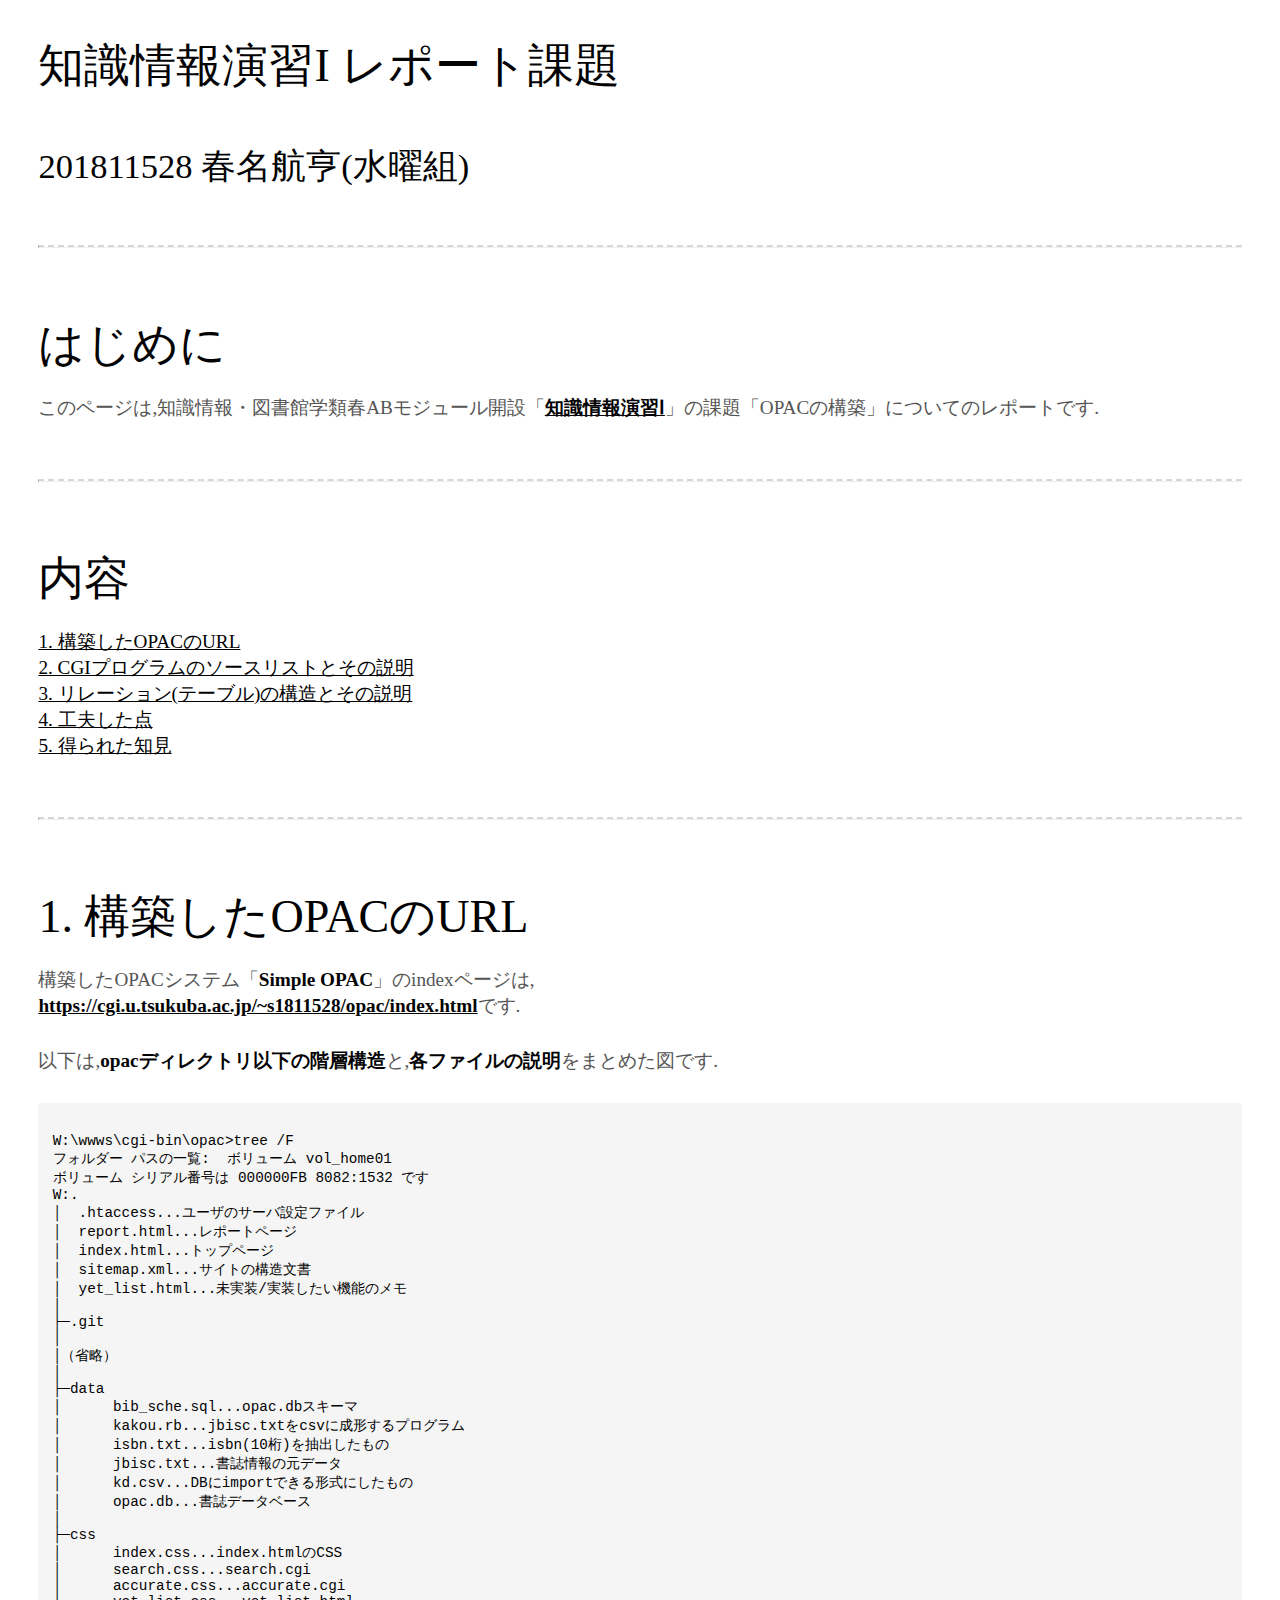
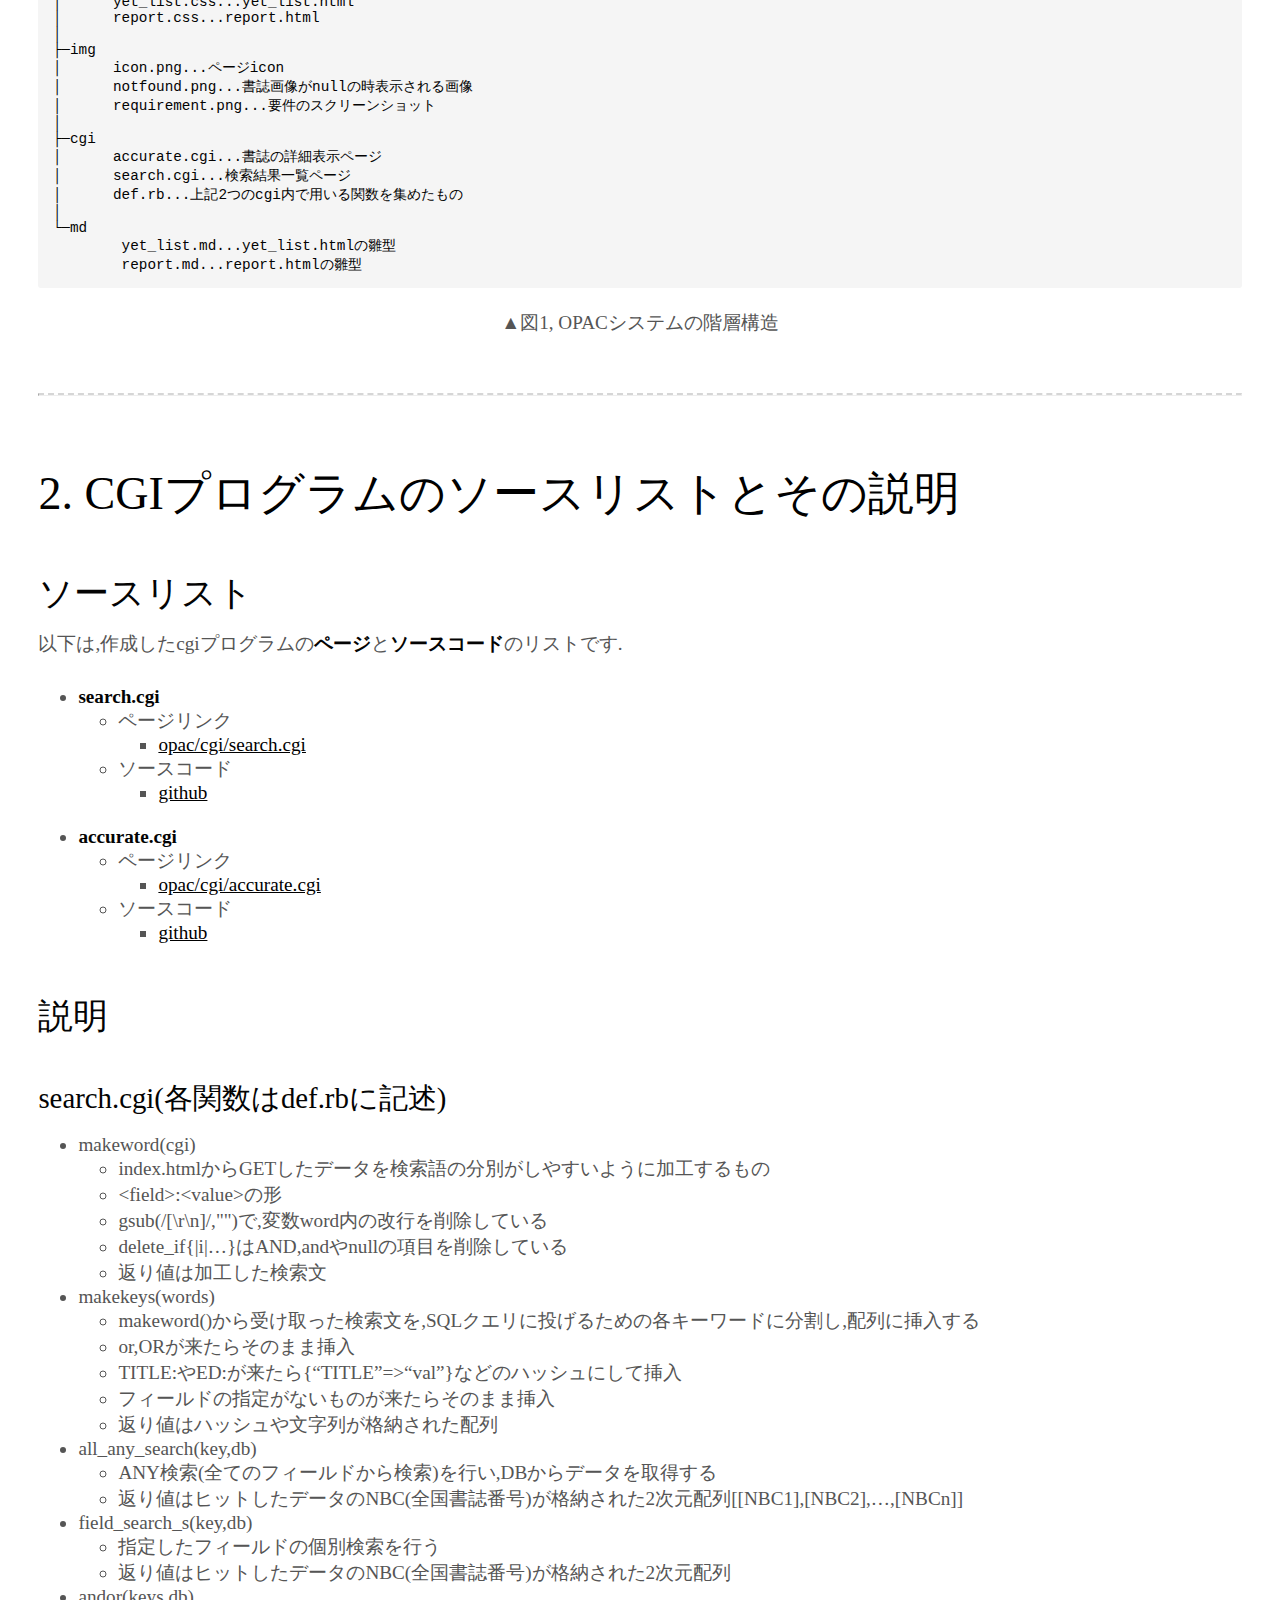
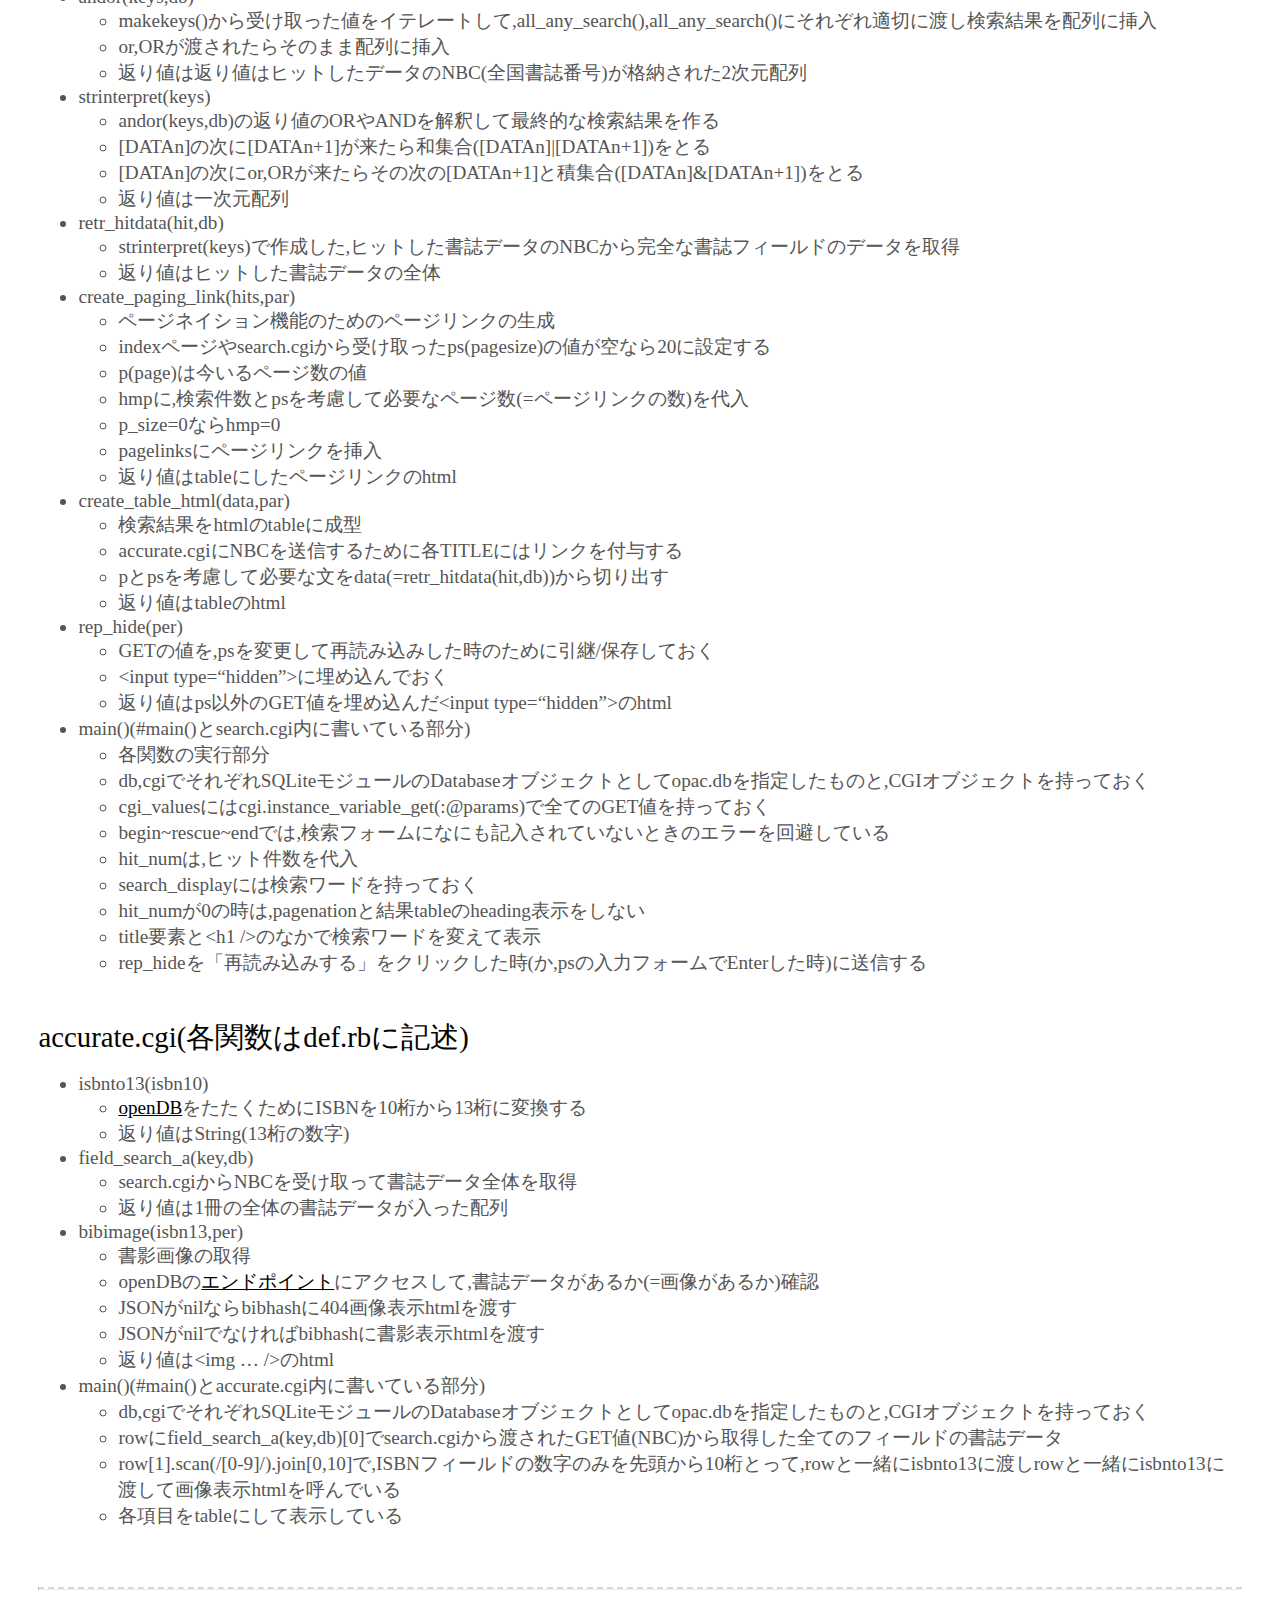
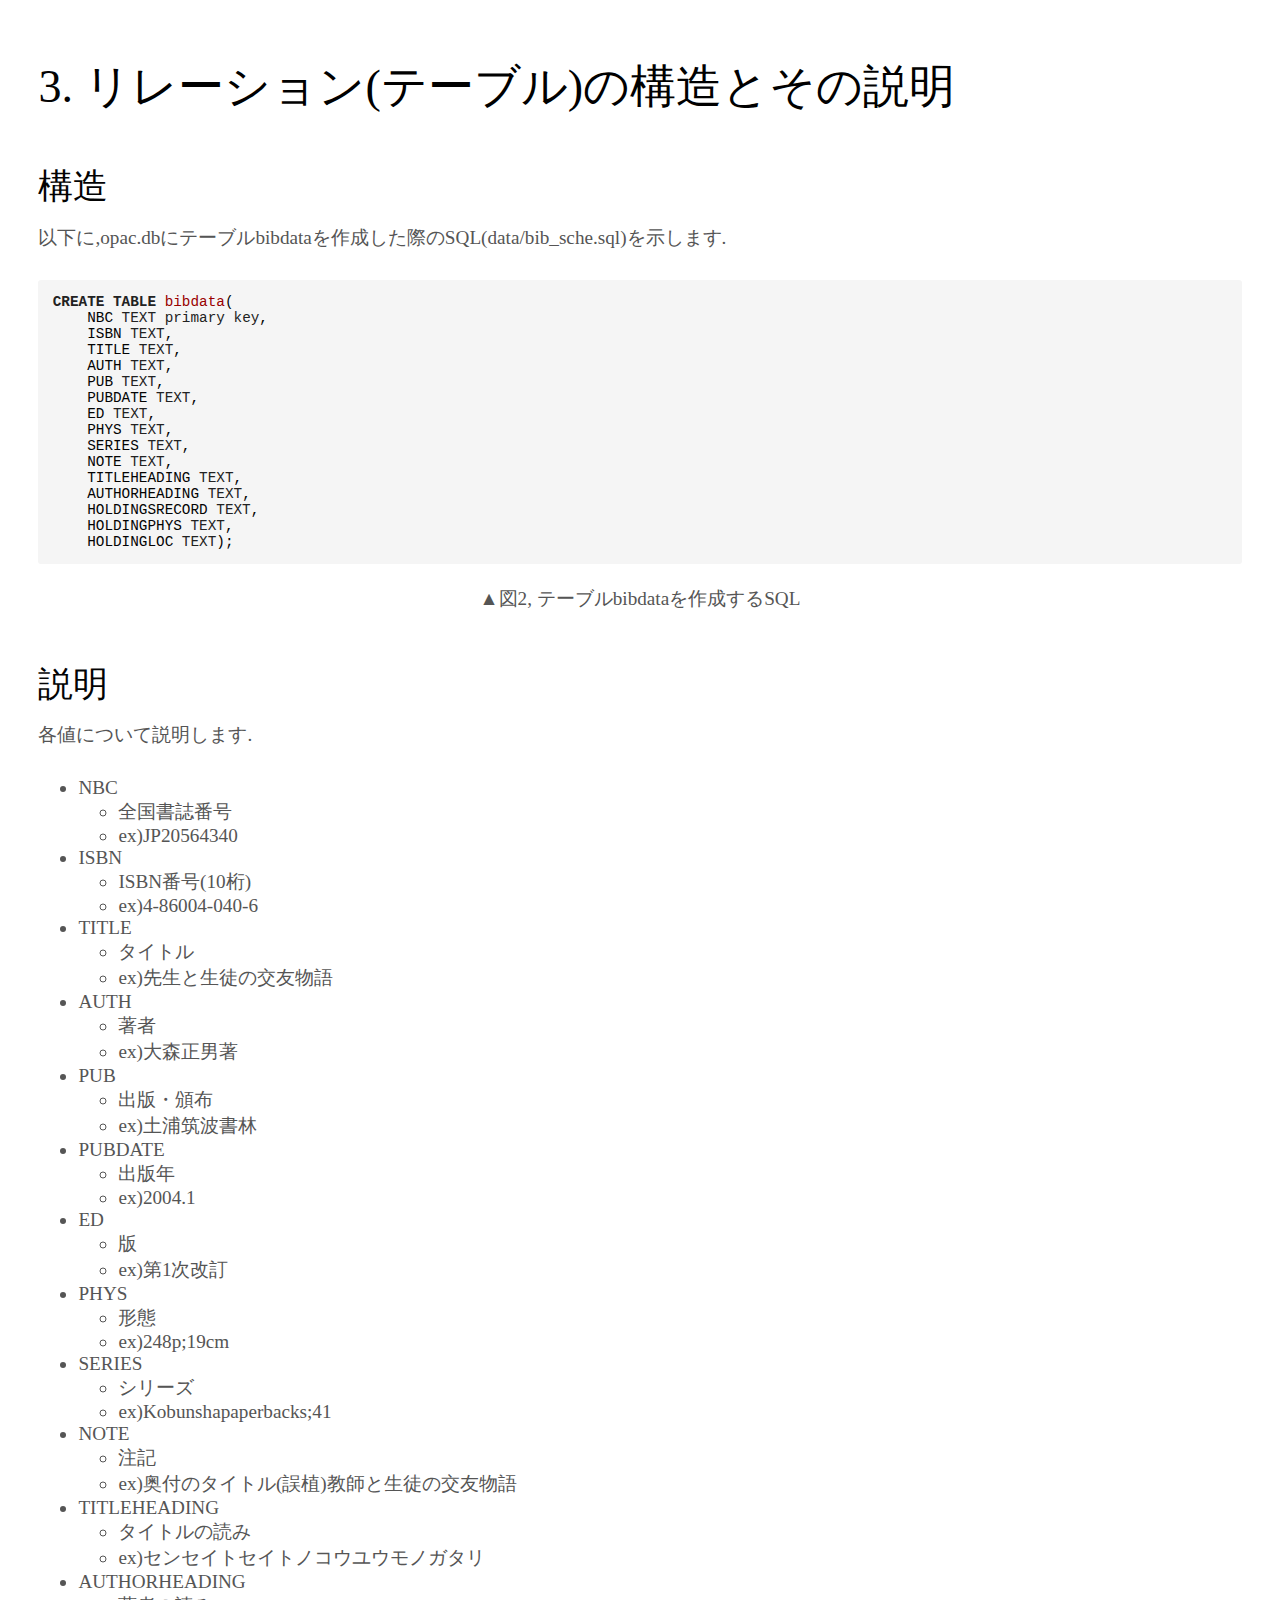
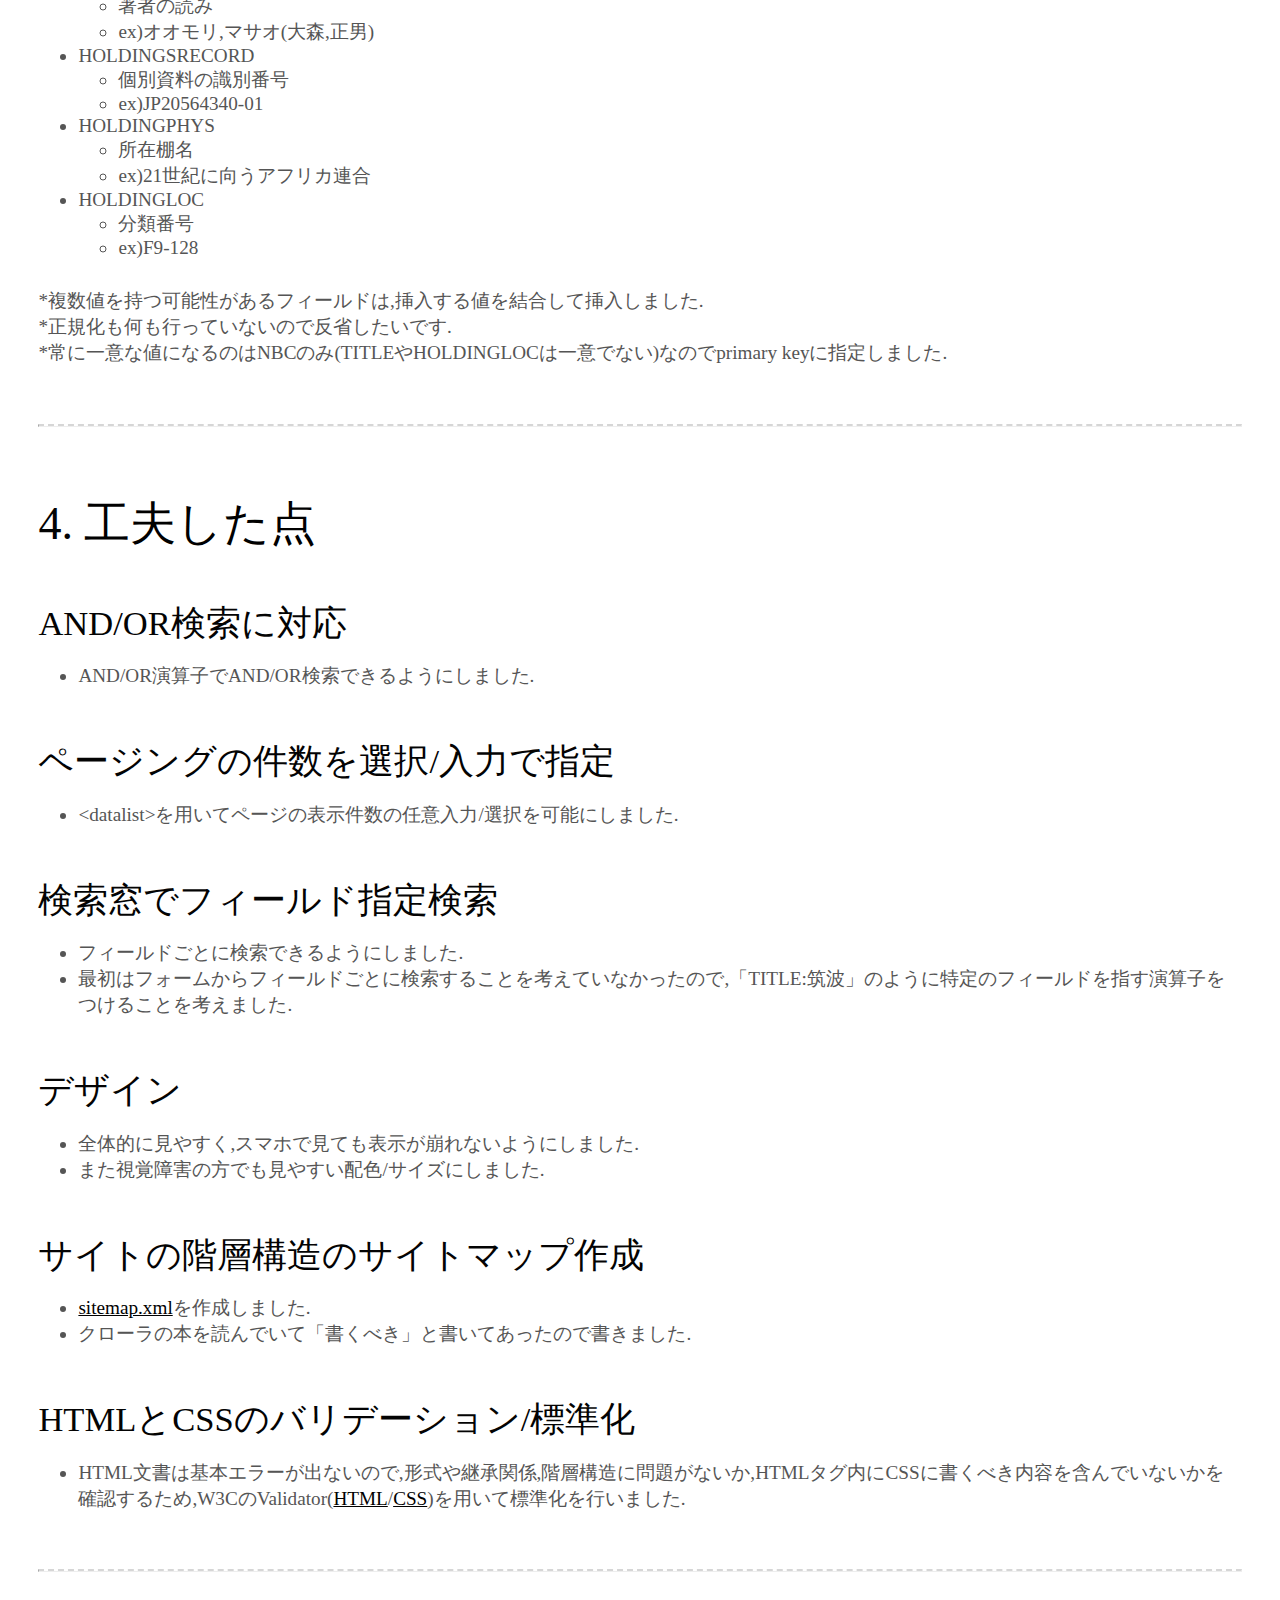
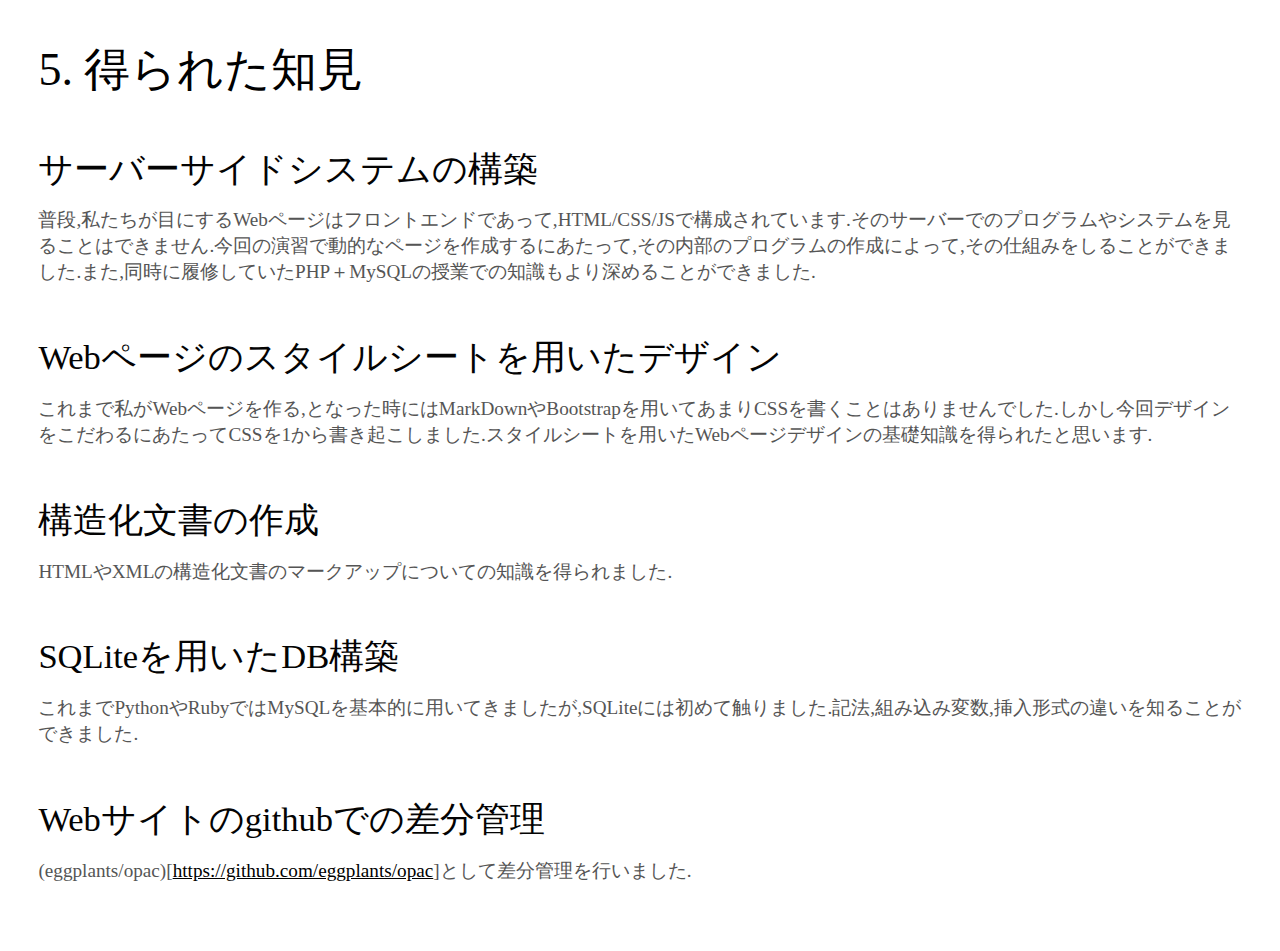
==== commit bdfc414c: "一応完成" ====
--- a/report.html
+++ b/report.html
@@ -1,10 +1,8 @@
 <!DOCTYPE html>
 <html>
   <head>
+      <title>レポート</title>
       <meta charset="utf-8" />
-      <title>知識情報演習I レポート課題</title>
-      <meta charset="utf-8">
-      <meta http-equiv="X-UA-Compatible" content="IE=edge">
       <meta name="description" content="OPAC検索レポート.">
       <meta name="keywords" content="OPAC,シンプル,使いやすい,簡単,筑波大学">
       <meta name="author" content="春名航亨">
@@ -49,6 +47,10 @@
 <span class="syntax--text syntax--plain syntax--null-grammar"><span>│  sitemap.xml...サイトの構造文書</span></span>
 <span class="syntax--text syntax--plain syntax--null-grammar"><span>│  yet_list.html...未実装/実装したい機能のメモ</span></span>
 <span class="syntax--text syntax--plain syntax--null-grammar"><span>│</span></span>
+<span class="syntax--text syntax--plain syntax--null-grammar"><span>├─.git</span></span>
+<span class="syntax--text syntax--plain syntax--null-grammar"><span>│</span></span>
+<span class="syntax--text syntax--plain syntax--null-grammar"><span>│（省略）</span></span>
+<span class="syntax--text syntax--plain syntax--null-grammar"><span>│</span></span>
 <span class="syntax--text syntax--plain syntax--null-grammar"><span>├─data</span></span>
 <span class="syntax--text syntax--plain syntax--null-grammar"><span>│      bib_sche.sql...opac.dbスキーマ</span></span>
 <span class="syntax--text syntax--plain syntax--null-grammar"><span>│      kakou.rb...jbisc.txtをcsvに成形するプログラム</span></span>
@@ -78,7 +80,7 @@
 <span class="syntax--text syntax--plain syntax--null-grammar"><span>        yet_list.md...yet_list.htmlの雛型</span></span>
 <span class="syntax--text syntax--plain syntax--null-grammar"><span>        report.md...report.htmlの雛型</span></span>
 </pre>
-<h2><div style="text-align:center;">▲図1, OPACシステムの階層構造</div></h2>
+<div style="text-align:center;">▲図1, OPACシステムの階層構造</div>
 <hr>
 <h1>2. <a name="2">CGIプログラムのソースリストとその説明</a></h1>
 <h2>ソースリスト</h2>
@@ -243,7 +245,7 @@
 <hr>
 <h1>3. <a name="3">リレーション(テーブル)の構造とその説明</a></h1>
 <h2>構造</h2>
-<p>以下に、opac.dbにテーブルbibdataを作成した際のSQL(data/bib_sche.sql)を示します。</p>
+<p>以下に,opac.dbにテーブルbibdataを作成した際のSQL(data/bib_sche.sql)を示します.</p>
 <pre class="editor-colors lang-sql"><span class="syntax--source syntax--sql"><span class="syntax--meta syntax--create syntax--sql"><span class="syntax--keyword syntax--other syntax--create syntax--sql"><span>CREATE</span></span><span> </span><span class="syntax--keyword syntax--other syntax--sql"><span>TABLE</span></span><span> </span><span class="syntax--entity syntax--name syntax--function syntax--sql"><span>bibdata</span></span></span><span>(</span></span>
 <span class="syntax--source syntax--sql"><span>    NBC </span><span class="syntax--storage syntax--type syntax--sql"><span>TEXT</span></span><span> </span><span class="syntax--storage syntax--modifier syntax--sql"><span>primary key</span></span><span>,</span></span>
 <span class="syntax--source syntax--sql"><span>    ISBN </span><span class="syntax--storage syntax--type syntax--sql"><span>TEXT</span></span><span>,</span></span>
@@ -261,9 +263,9 @@
 <span class="syntax--source syntax--sql"><span>    HOLDINGPHYS </span><span class="syntax--storage syntax--type syntax--sql"><span>TEXT</span></span><span>,</span></span>
 <span class="syntax--source syntax--sql"><span>    HOLDINGLOC </span><span class="syntax--storage syntax--type syntax--sql"><span>TEXT</span></span><span>);</span></span>
 </pre>
-<h2><div style="text-align:center;">▲図2, テーブルbibdataを作成するSQL</div></h2>
+<div style="text-align:center;">▲図2, テーブルbibdataを作成するSQL</div>
 <h2>説明</h2>
-<p>各値について説明します。</p>
+<p>各値について説明します.</p>
 <ul>
 <li>NBC
 <ul>
@@ -356,22 +358,49 @@
 </ul>
 </li>
 </ul>
-<p>*複数値を持つ可能性があるフィールドは、挿入する値を結合して挿入しました。<br>
-*正規化も何も行っていないので反省したいです。<br>
-*常に一意な値になるのはNBCのみ(TITLEやHOLDINGLOCは一意でない)なのでprimary keyに指定しました。</p>
+<p>*複数値を持つ可能性があるフィールドは,挿入する値を結合して挿入しました.<br>
+*正規化も何も行っていないので反省したいです.<br>
+*常に一意な値になるのはNBCのみ(TITLEやHOLDINGLOCは一意でない)なのでprimary keyに指定しました.</p>
 <hr>
 <h1>4. <a name="4">工夫した点</a></h1>
 <h2>AND/OR検索に対応</h2>
+<ul>
+<li>AND/OR演算子でAND/OR検索できるようにしました.</li>
+</ul>
 <h2>ページングの件数を選択/入力で指定</h2>
+<ul>
+<li>&lt;datalist&gt;を用いてページの表示件数の任意入力/選択を可能にしました.</li>
+</ul>
 <h2>検索窓でフィールド指定検索</h2>
+<ul>
+<li>フィールドごとに検索できるようにしました.</li>
+<li>最初はフォームからフィールドごとに検索することを考えていなかったので,「TITLE:筑波」のように特定のフィールドを指す演算子をつけることを考えました.</li>
+</ul>
 <h2>デザイン</h2>
+<ul>
+<li>全体的に見やすく,スマホで見ても表示が崩れないようにしました.</li>
+<li>また視覚障害の方でも見やすい配色/サイズにしました.</li>
+</ul>
 <h2>サイトの階層構造のサイトマップ作成</h2>
-<h2>メタタグの記述</h2>
+<ul>
+<li><a href="https://cgi.u.tsukuba.ac.jp/~s1811528/opac/sitemap.xml">sitemap.xml</a>を作成しました.</li>
+<li>クローラの本を読んでいて「書くべき」と書いてあったので書きました.</li>
+</ul>
+<h2>HTMLとCSSのバリデーション/標準化</h2>
+<ul>
+<li>HTML文書は基本エラーが出ないので,形式や継承関係,階層構造に問題がないか,HTMLタグ内にCSSに書くべき内容を含んでいないかを確認するため,W3CのValidator(<a href="http://validator.w3.org/">HTML</a>/<a href="https://jigsaw.w3.org/css-validator/">CSS</a>)を用いて標準化を行いました.</li>
+</ul>
+<hr>
 <h1>5. <a name="5">得られた知見</a></h1>
 <h2>サーバーサイドシステムの構築</h2>
-<h2>動的なWebページの作成</h2>
+<p>ㅤ普段,私たちが目にするWebページはフロントエンドであって,HTML/CSS/JSで構成されています.そのサーバーでのプログラムやシステムを見ることはできません.今回の演習で動的なページを作成するにあたって,その内部のプログラムの作成によって,その仕組みをしることができました.また,同時に履修していたPHP＋MySQLの授業での知識もより深めることができました.</p>
 <h2>Webページのスタイルシートを用いたデザイン</h2>
+<p>ㅤこれまで私がWebページを作る,となった時にはMarkDownやBootstrapを用いてあまりCSSを書くことはありませんでした.しかし今回デザインをこだわるにあたってCSSを1から書き起こしました.スタイルシートを用いたWebページデザインの基礎知識を得られたと思います.</p>
 <h2>構造化文書の作成</h2>
+<p>ㅤHTMLやXMLの構造化文書のマークアップについての知識を得られました.</p>
 <h2>SQLiteを用いたDB構築</h2>
+<p>ㅤこれまでPythonやRubyではMySQLを基本的に用いてきましたが,SQLiteには初めて触りました.記法,組み込み変数,挿入形式の違いを知ることができました.</p>
+<h2>Webサイトのgithubでの差分管理</h2>
+<p>ㅤ(eggplants/opac)[<a href="https://github.com/eggplants/opac">https://github.com/eggplants/opac</a>]として差分管理を行いました.</p>
   </body>
 </html>
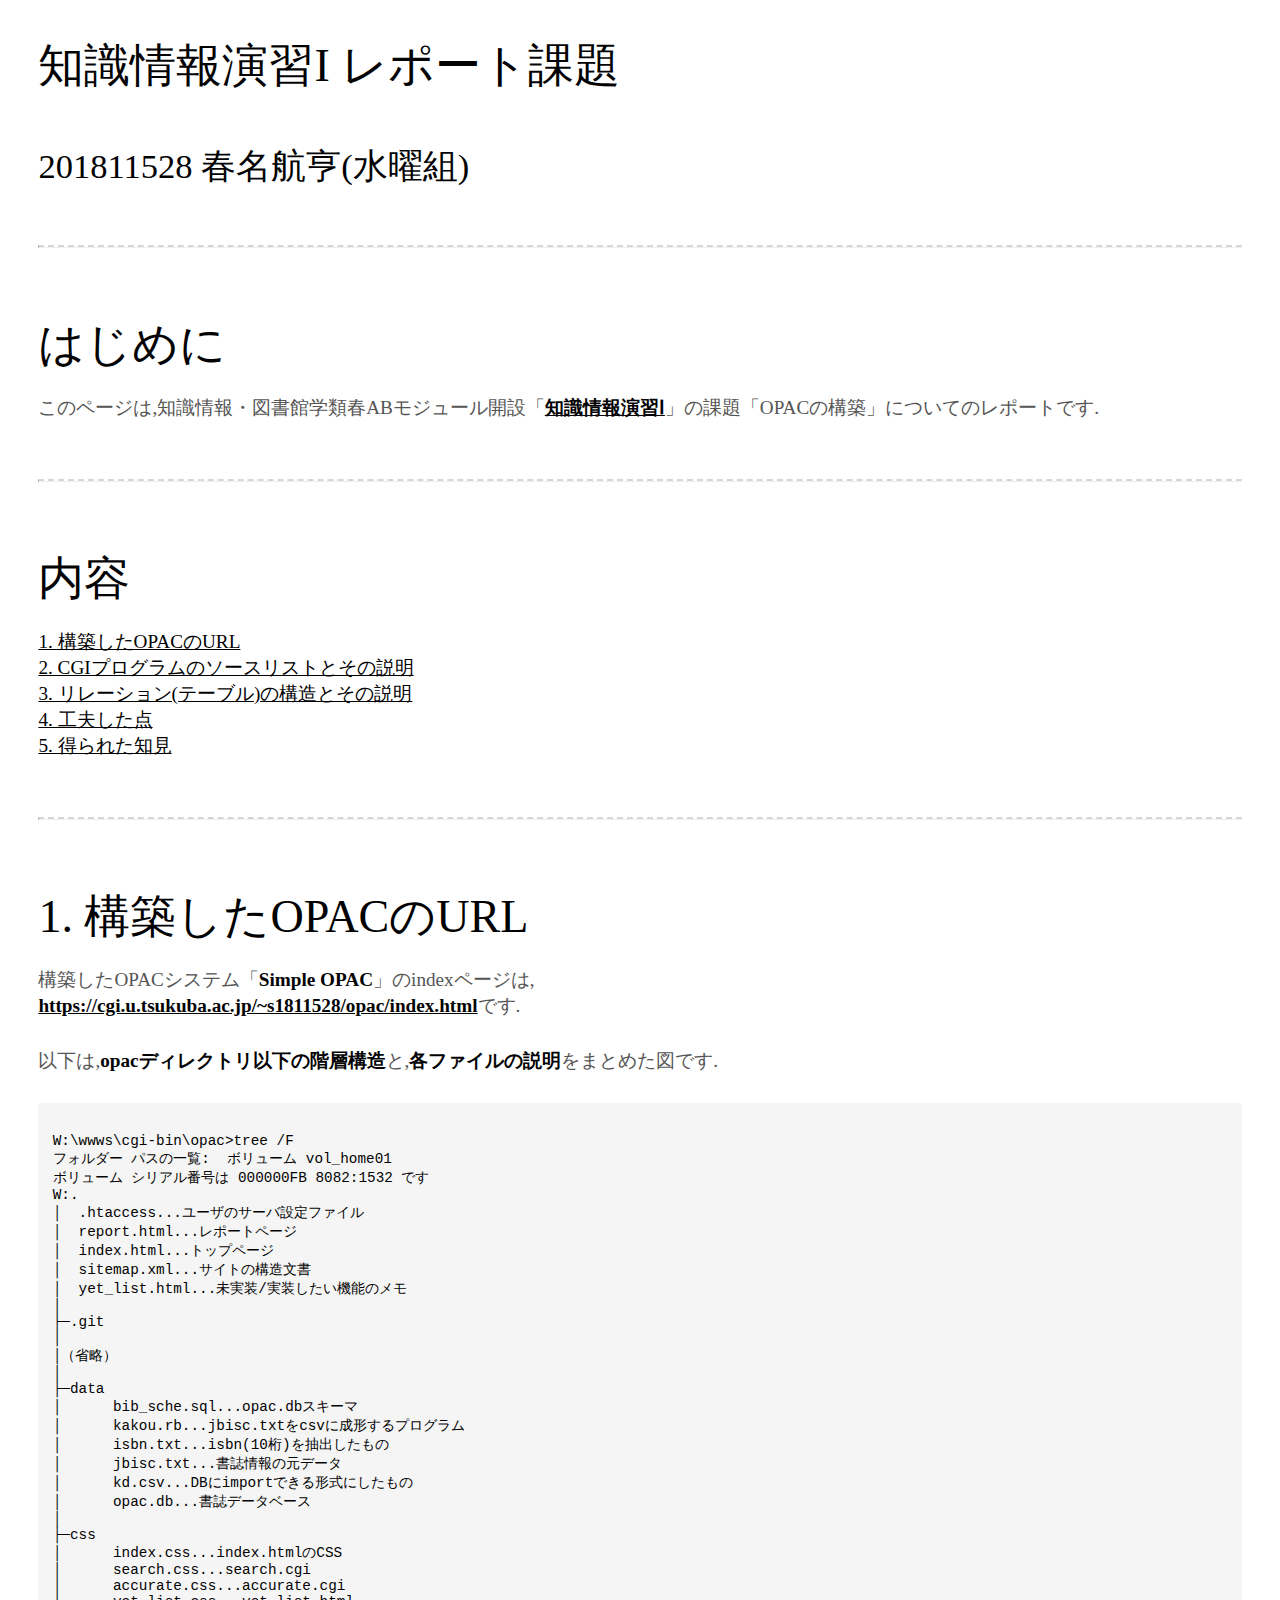
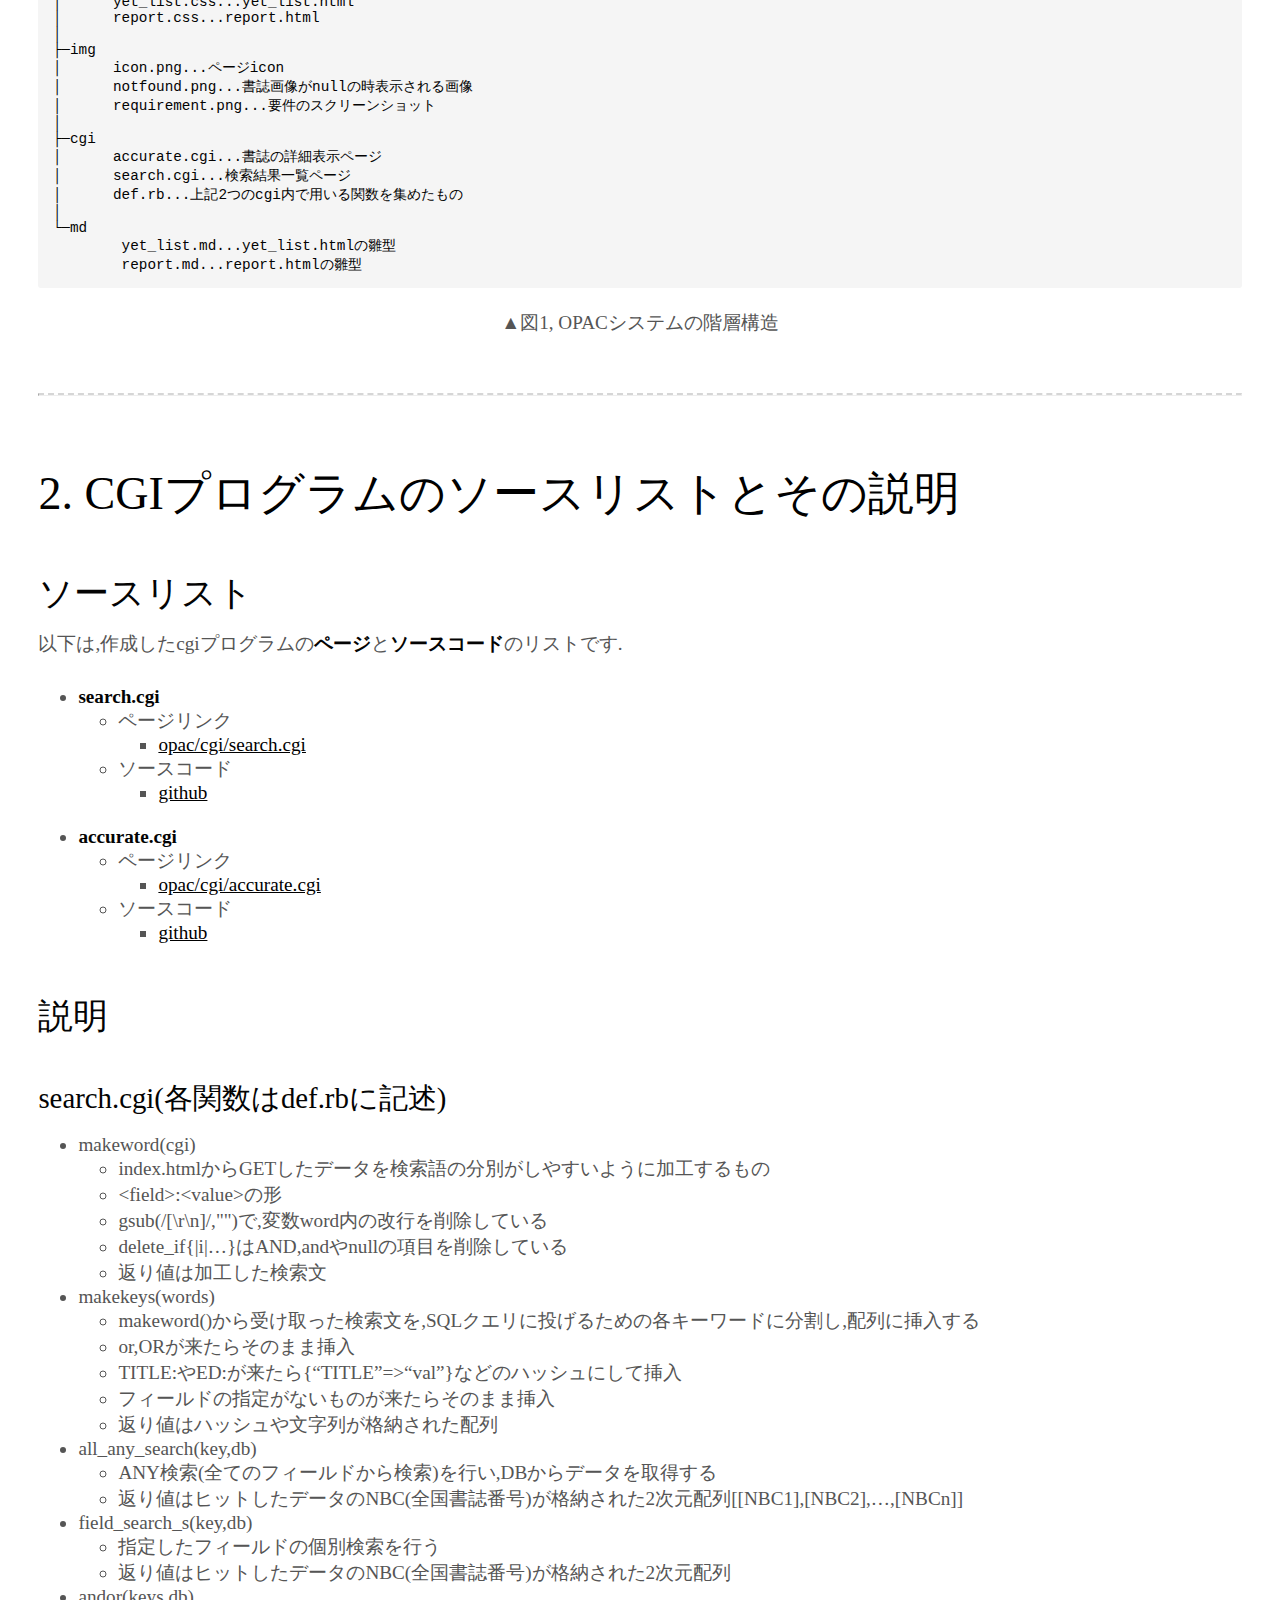
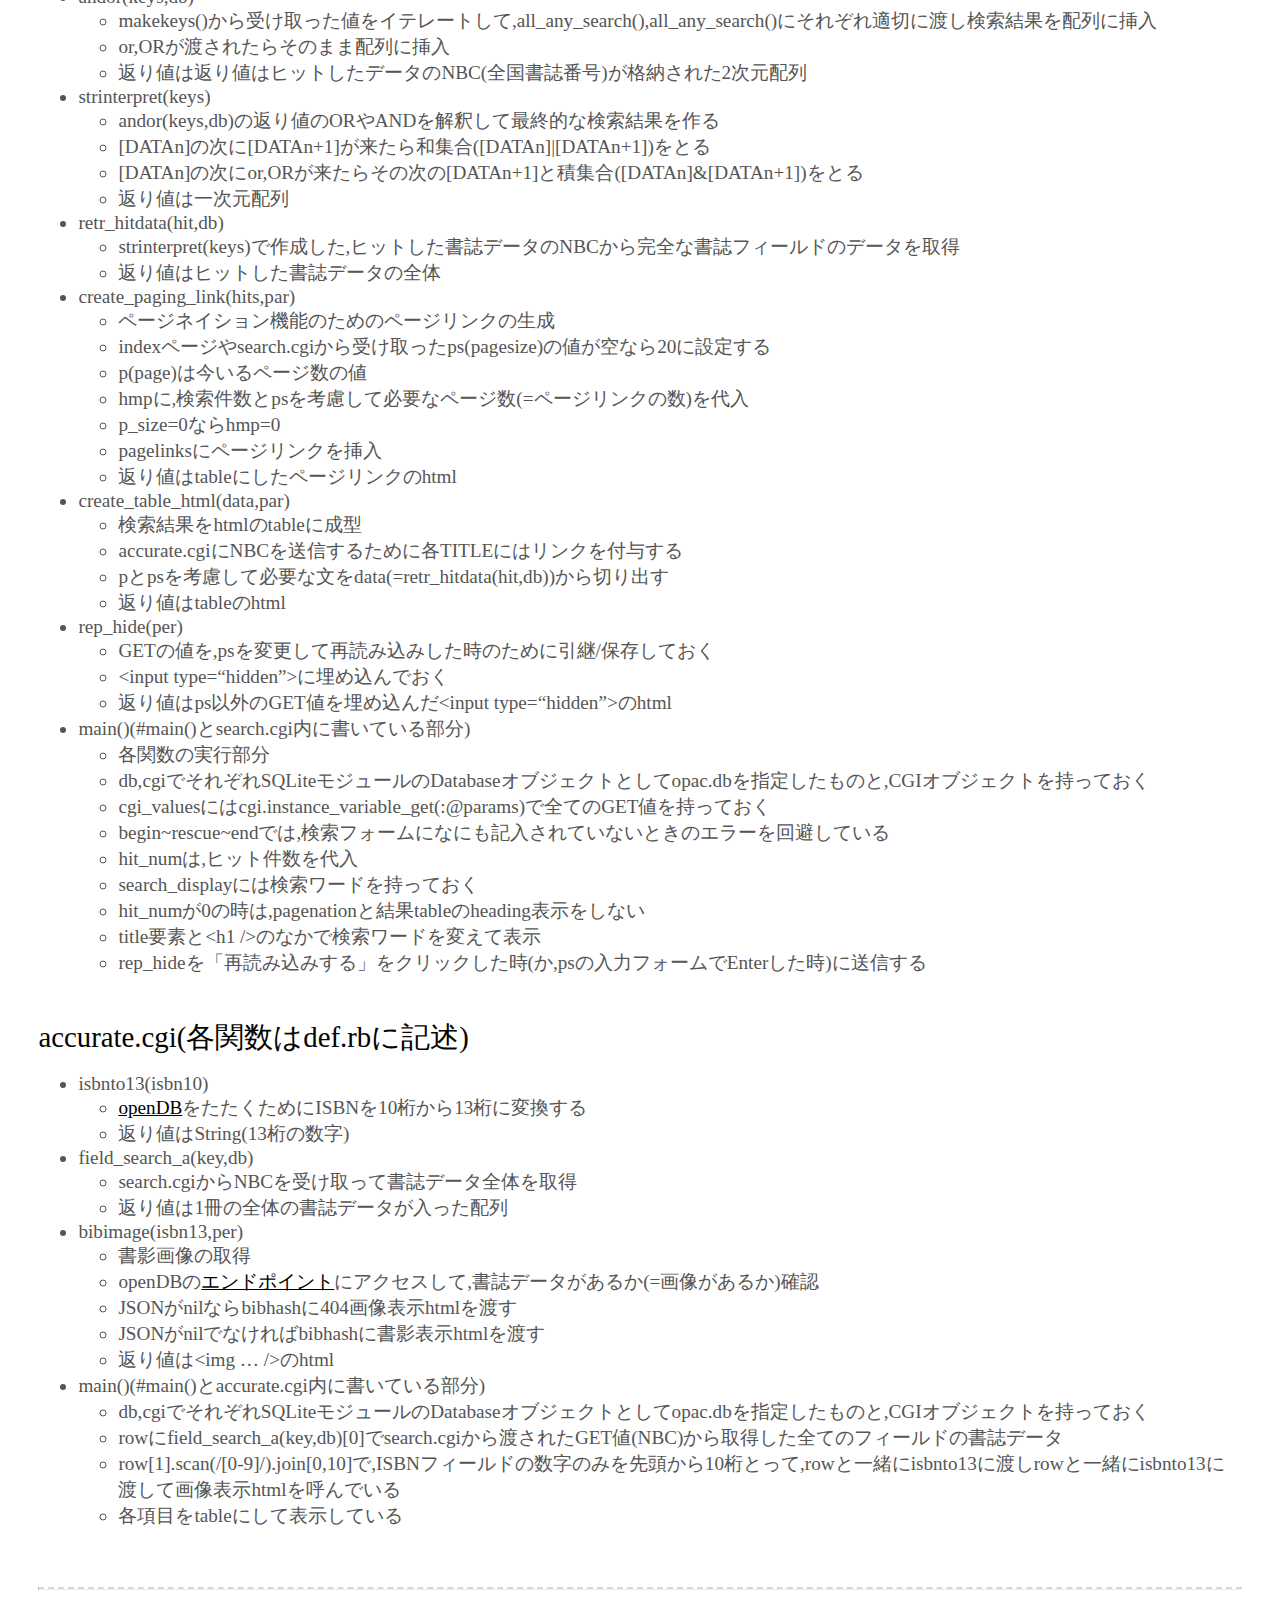
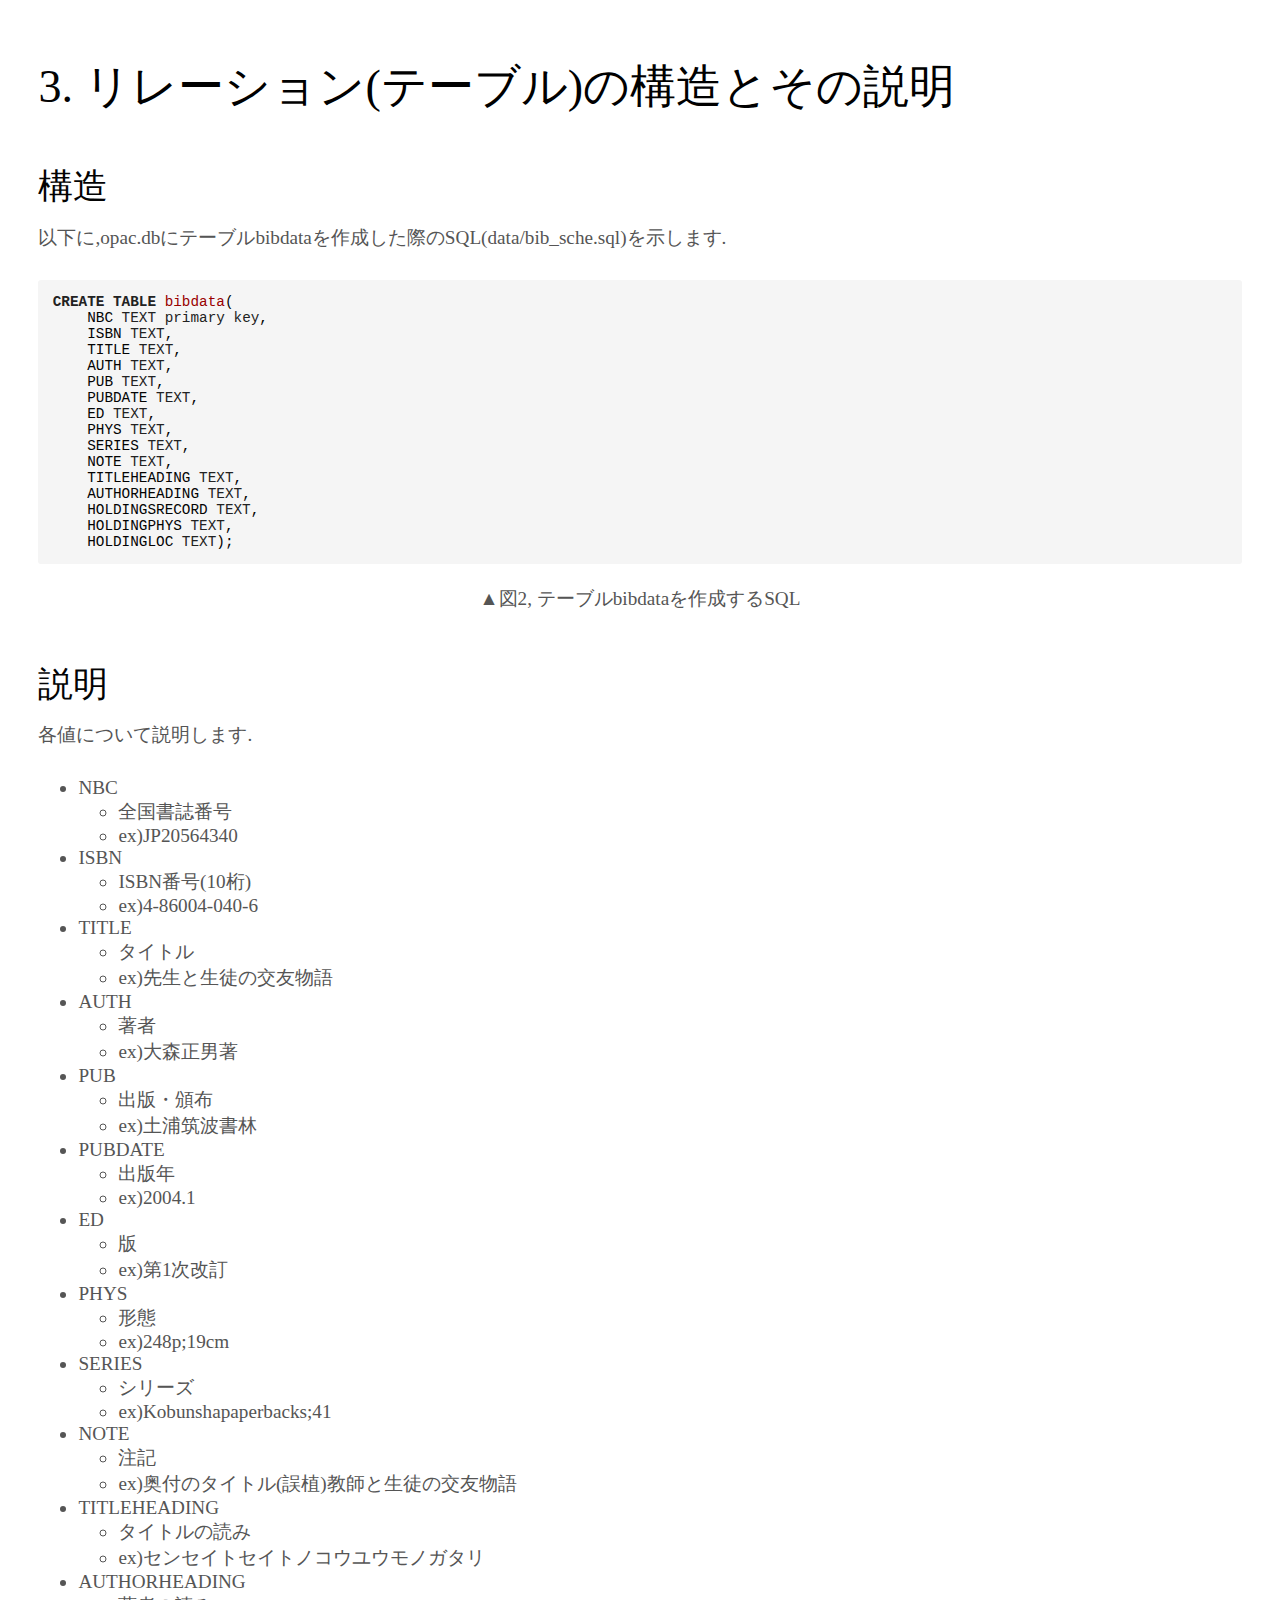
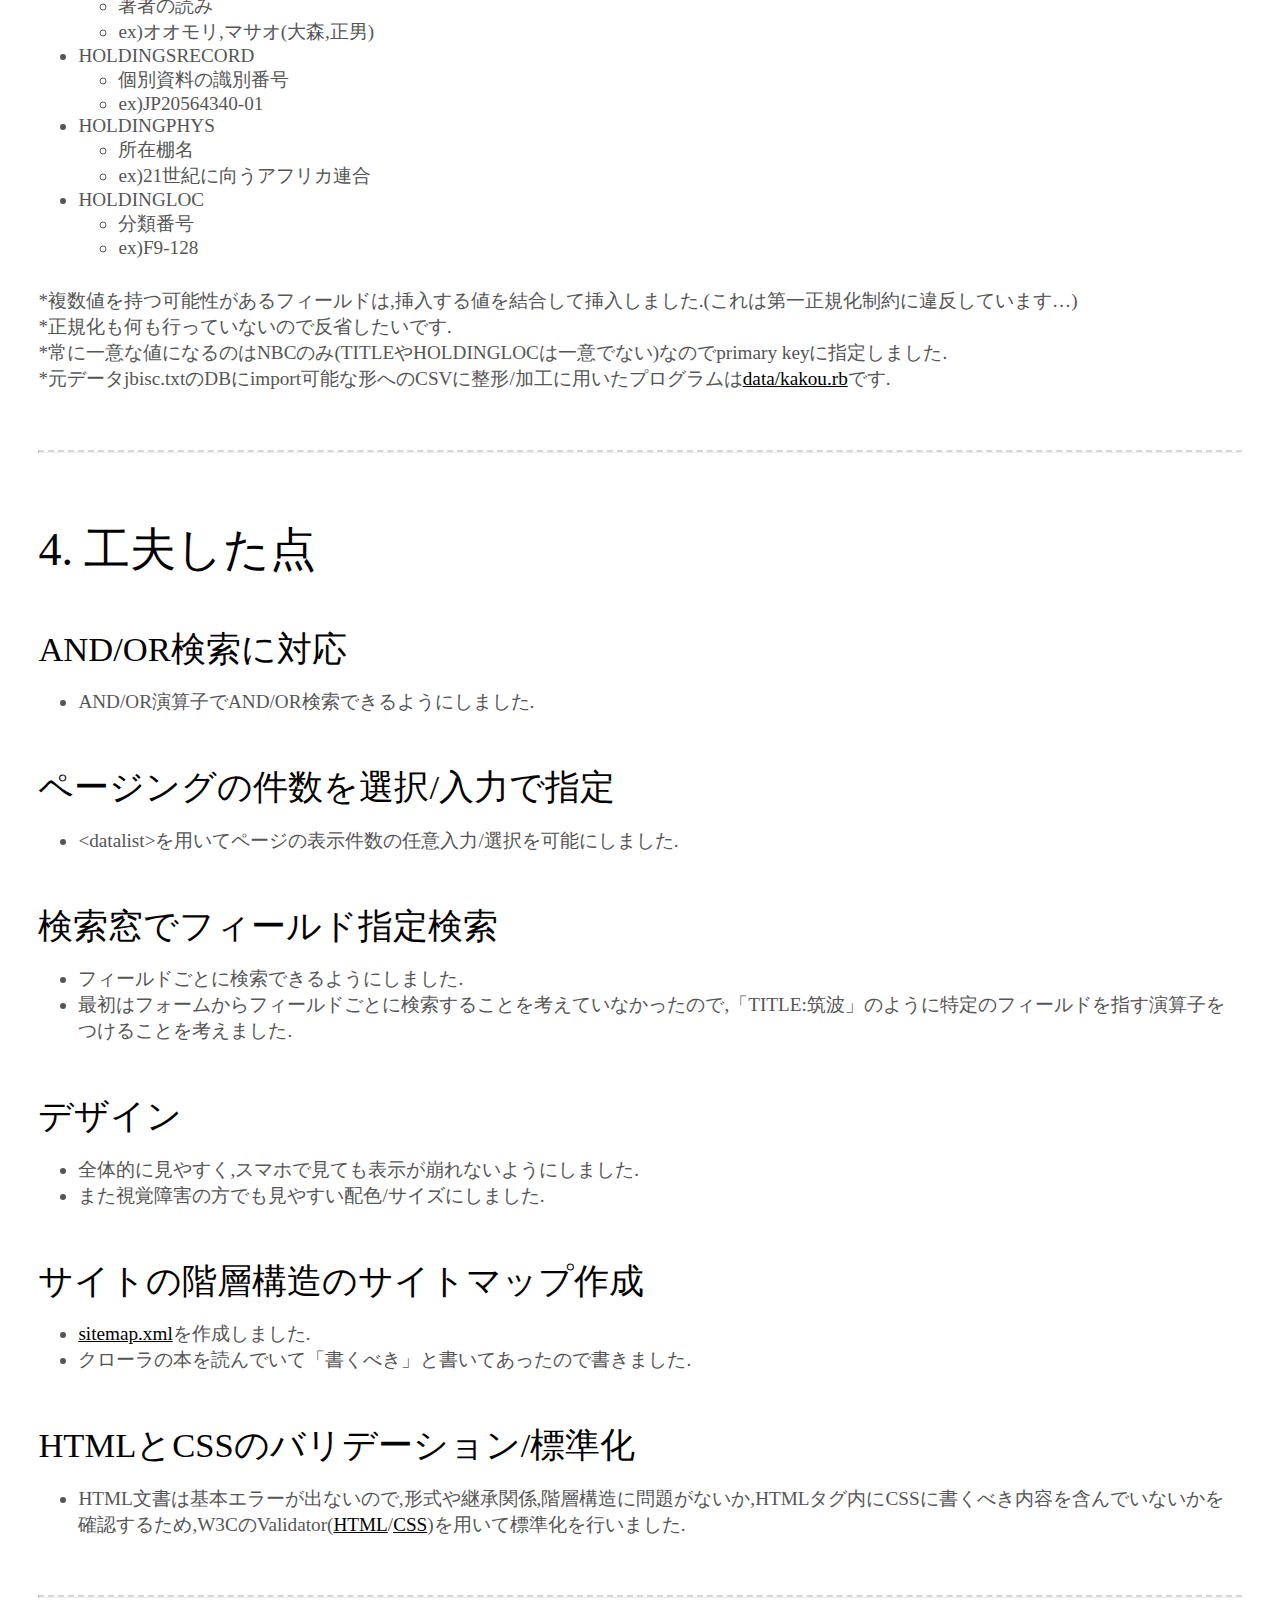
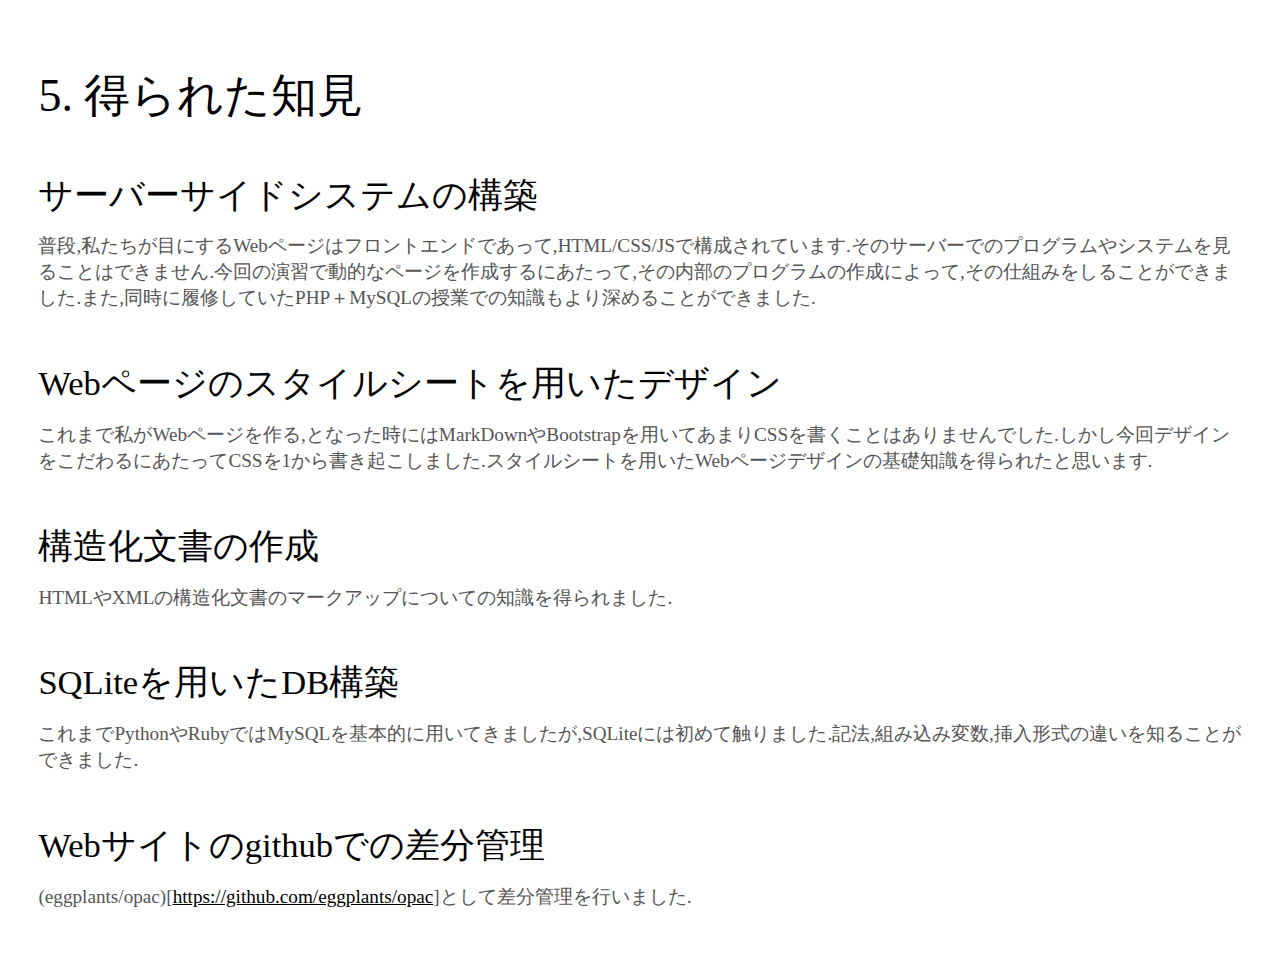
==== commit fbbc2ea5: "unko" ====
--- a/report.html
+++ b/report.html
@@ -358,9 +358,10 @@
 </ul>
 </li>
 </ul>
-<p>*複数値を持つ可能性があるフィールドは,挿入する値を結合して挿入しました.<br>
+<p>*複数値を持つ可能性があるフィールドは,挿入する値を結合して挿入しました.(これは第一正規化制約に違反しています…)<br>
 *正規化も何も行っていないので反省したいです.<br>
-*常に一意な値になるのはNBCのみ(TITLEやHOLDINGLOCは一意でない)なのでprimary keyに指定しました.</p>
+*常に一意な値になるのはNBCのみ(TITLEやHOLDINGLOCは一意でない)なのでprimary keyに指定しました.<br>
+*元データjbisc.txtのDBにimport可能な形へのCSVに整形/加工に用いたプログラムは<a href="data/kakou.rb">data/kakou.rb</a>です.</p>
 <hr>
 <h1>4. <a name="4">工夫した点</a></h1>
 <h2>AND/OR検索に対応</h2>
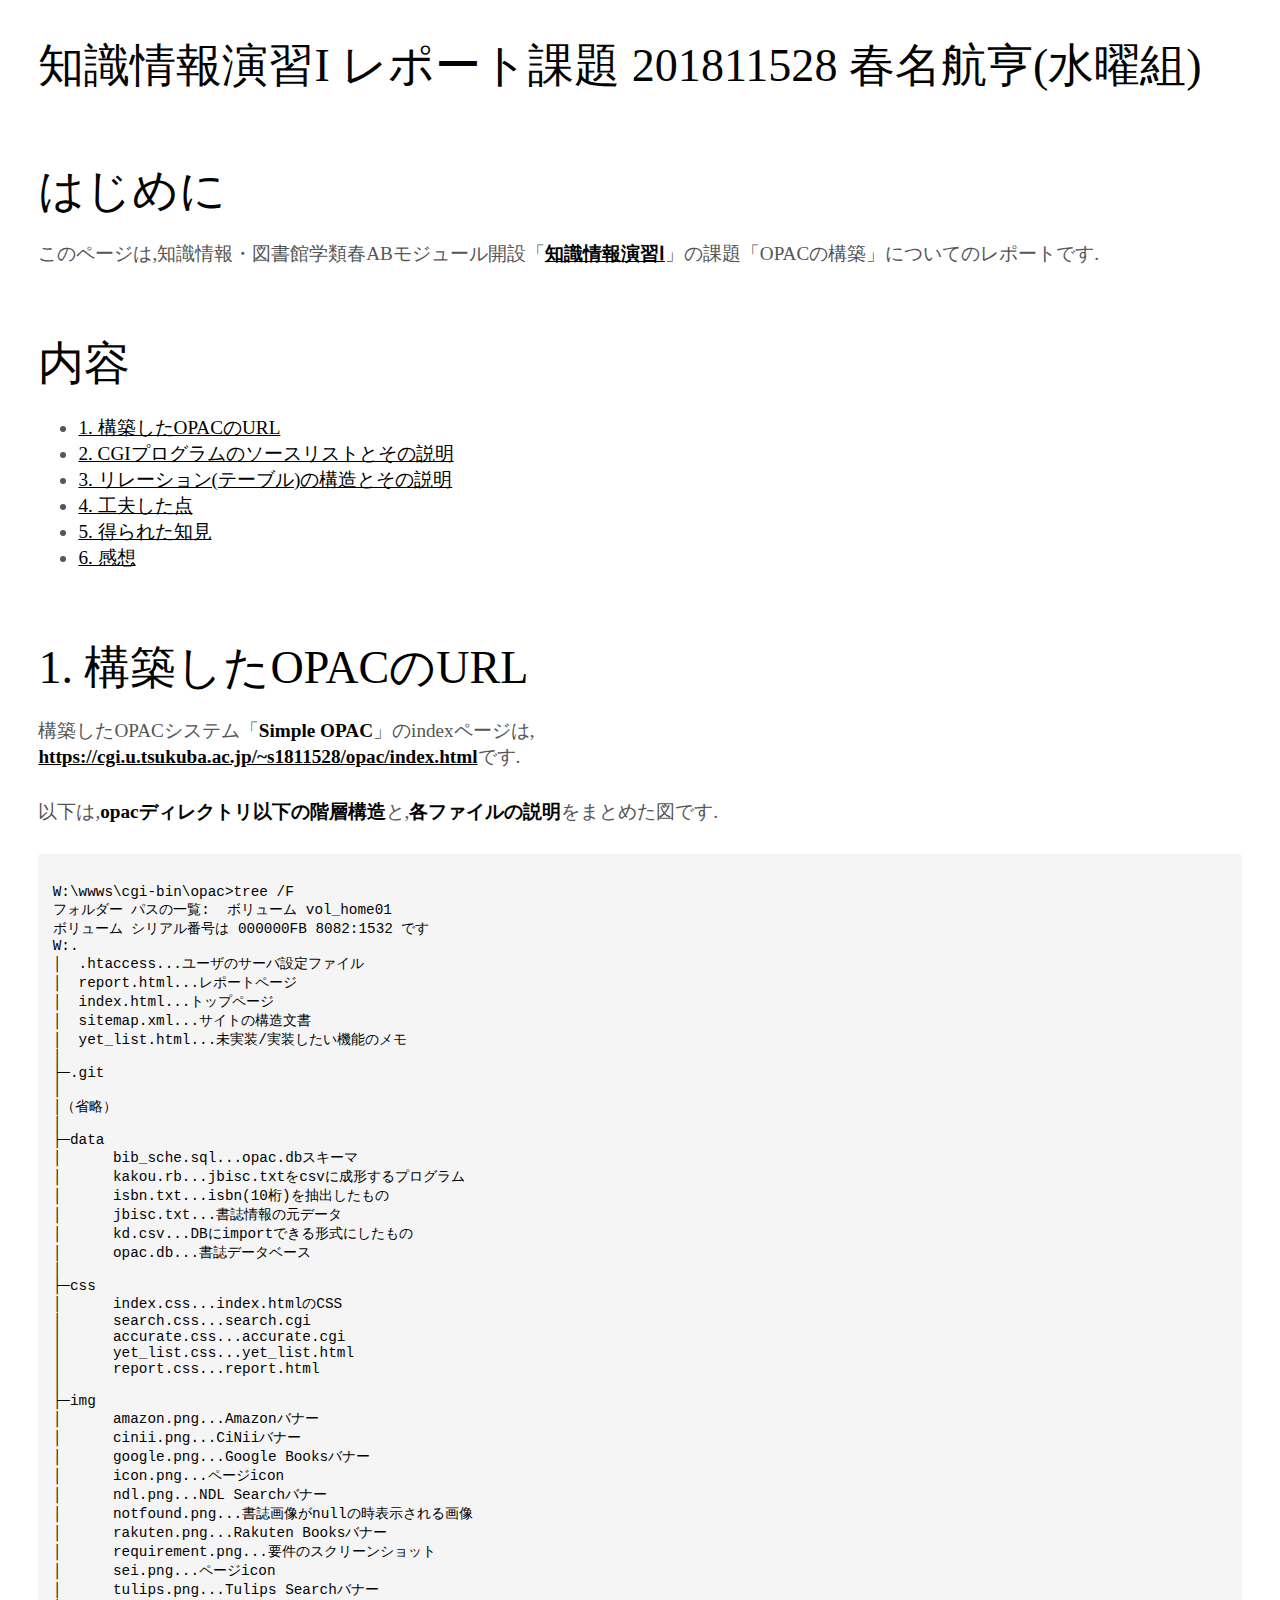
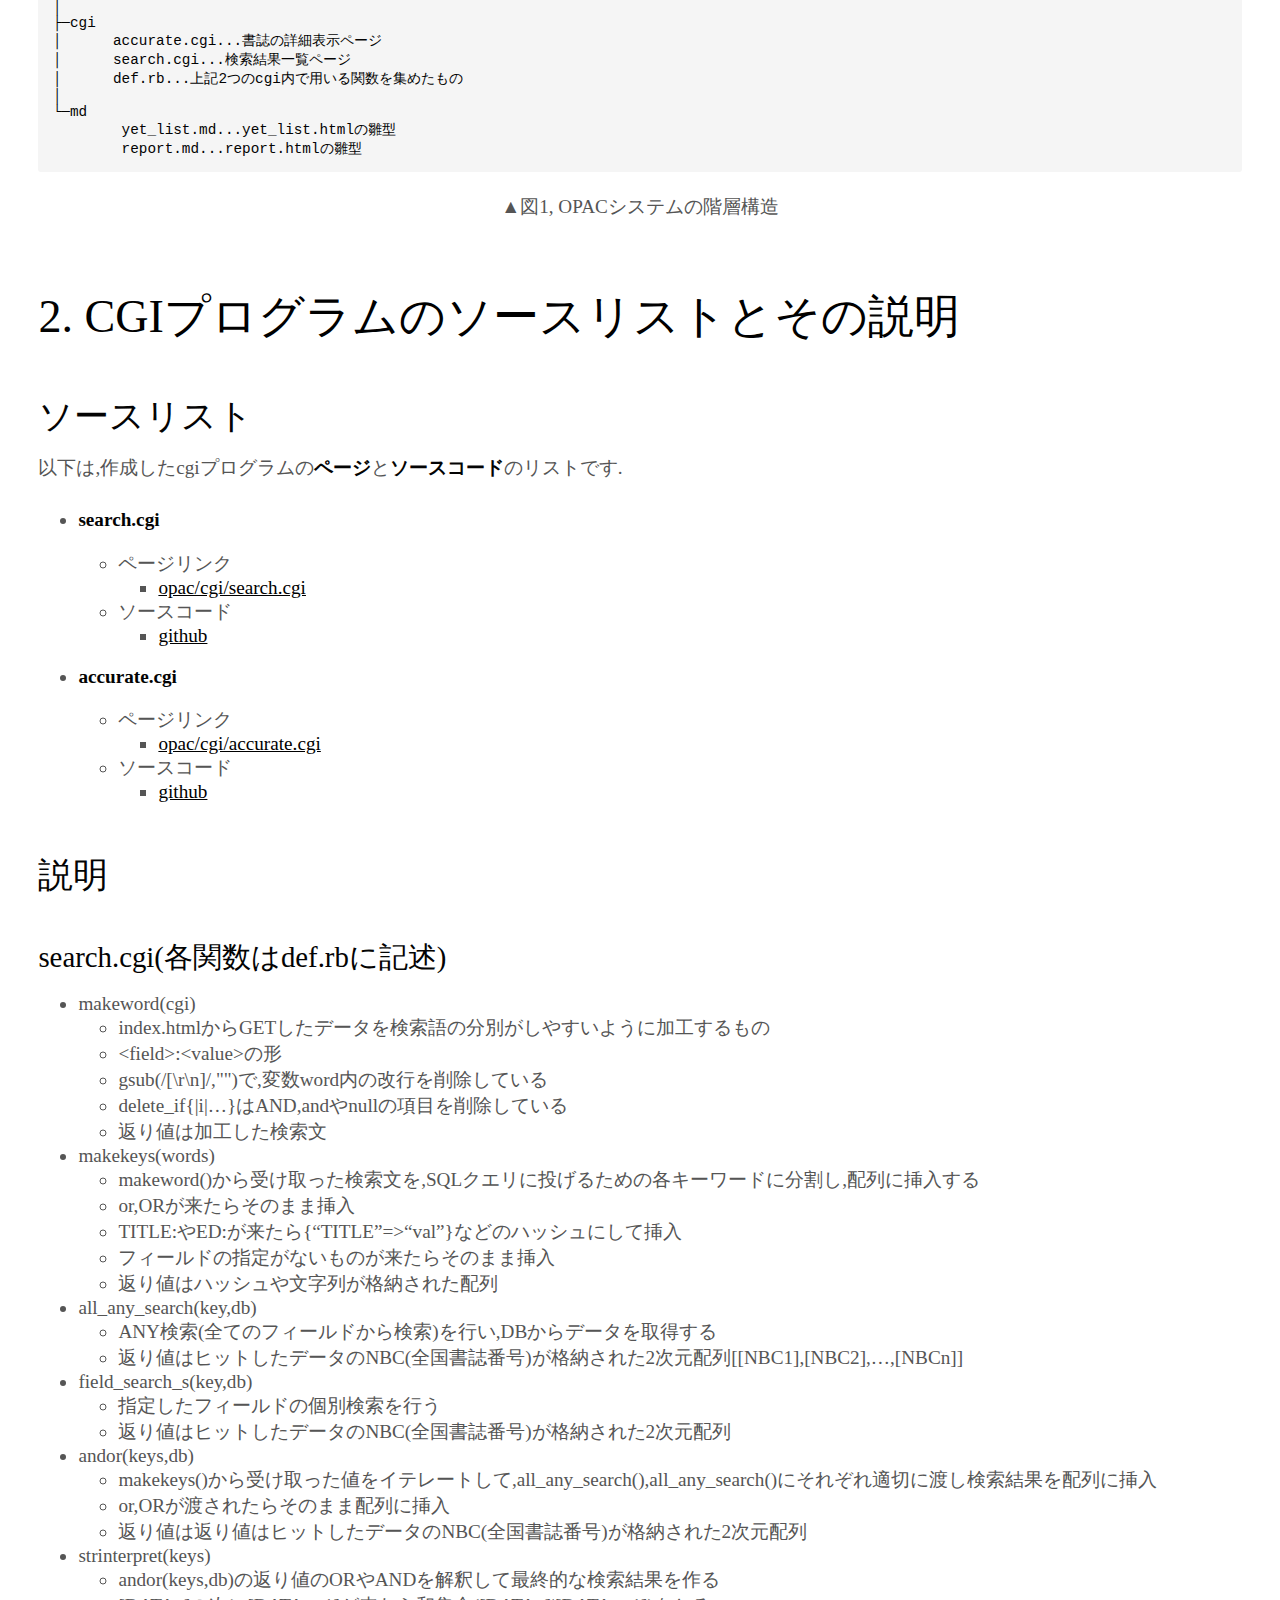
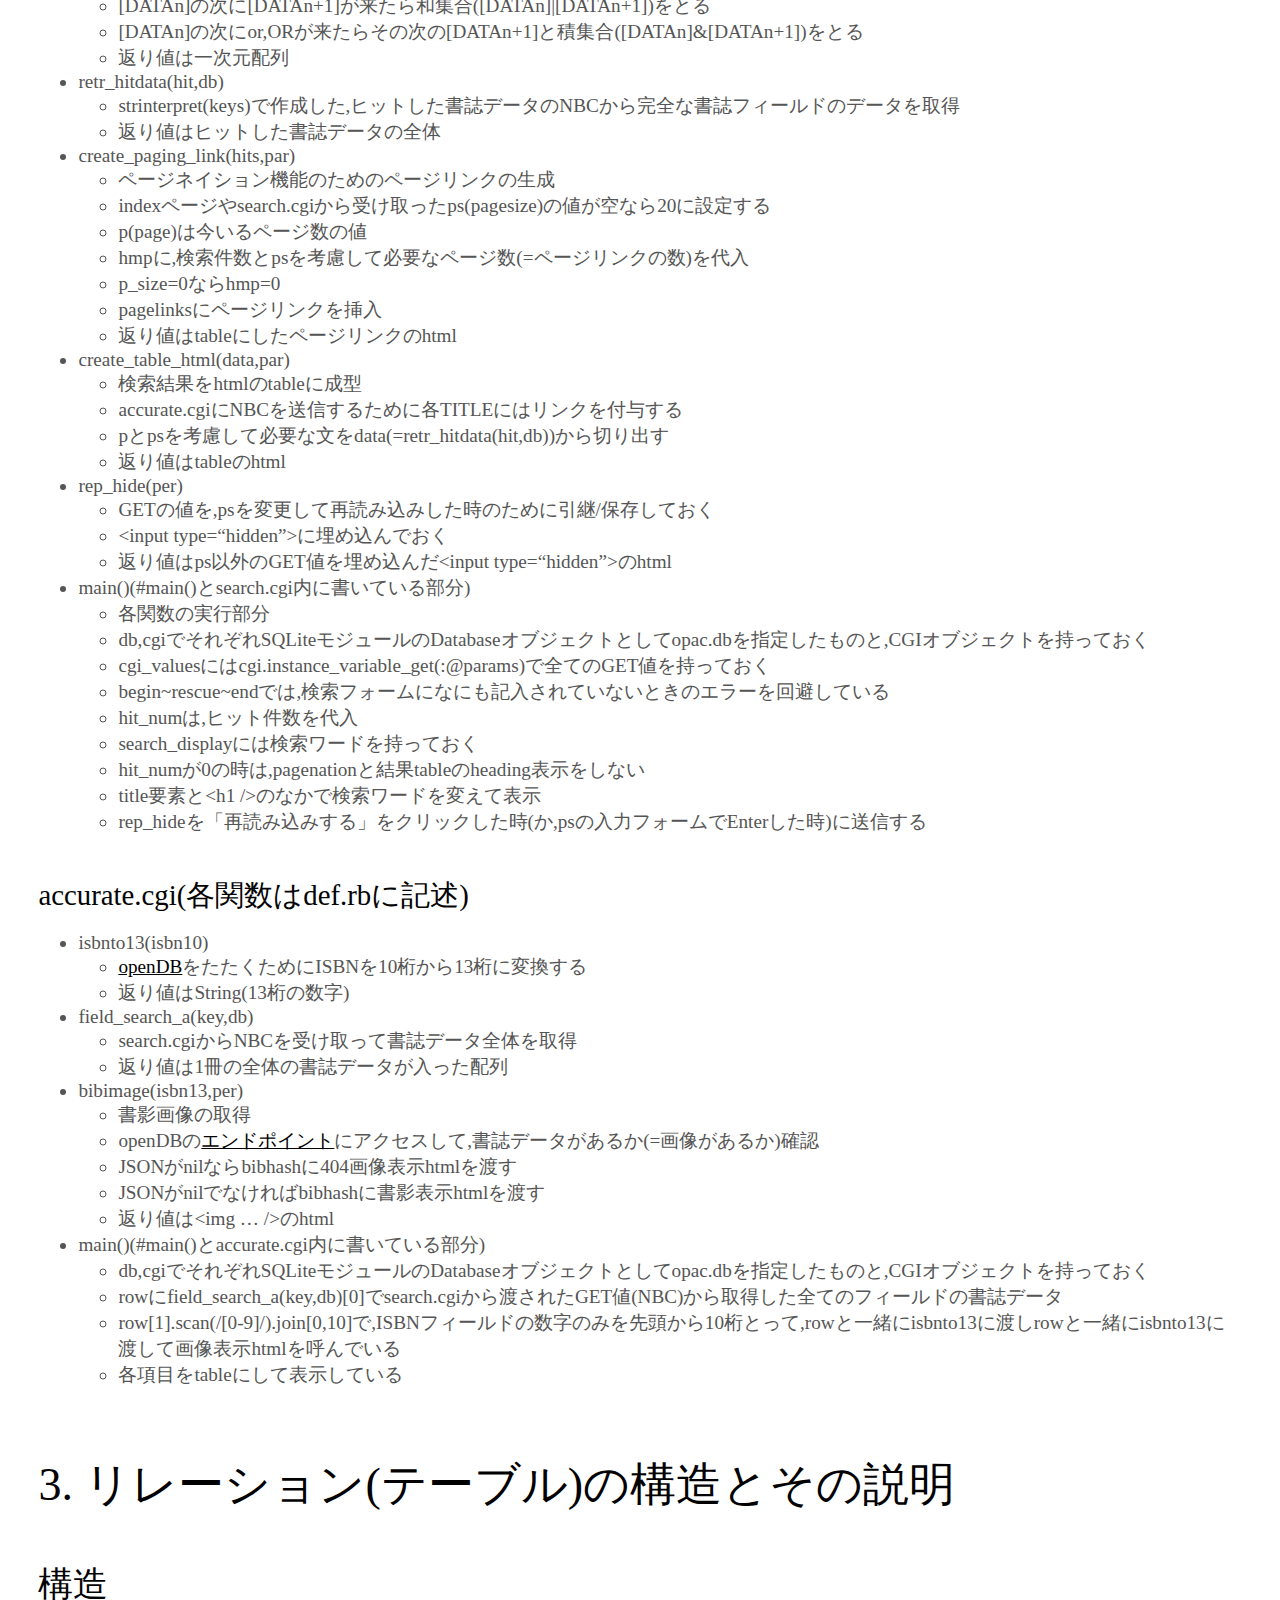
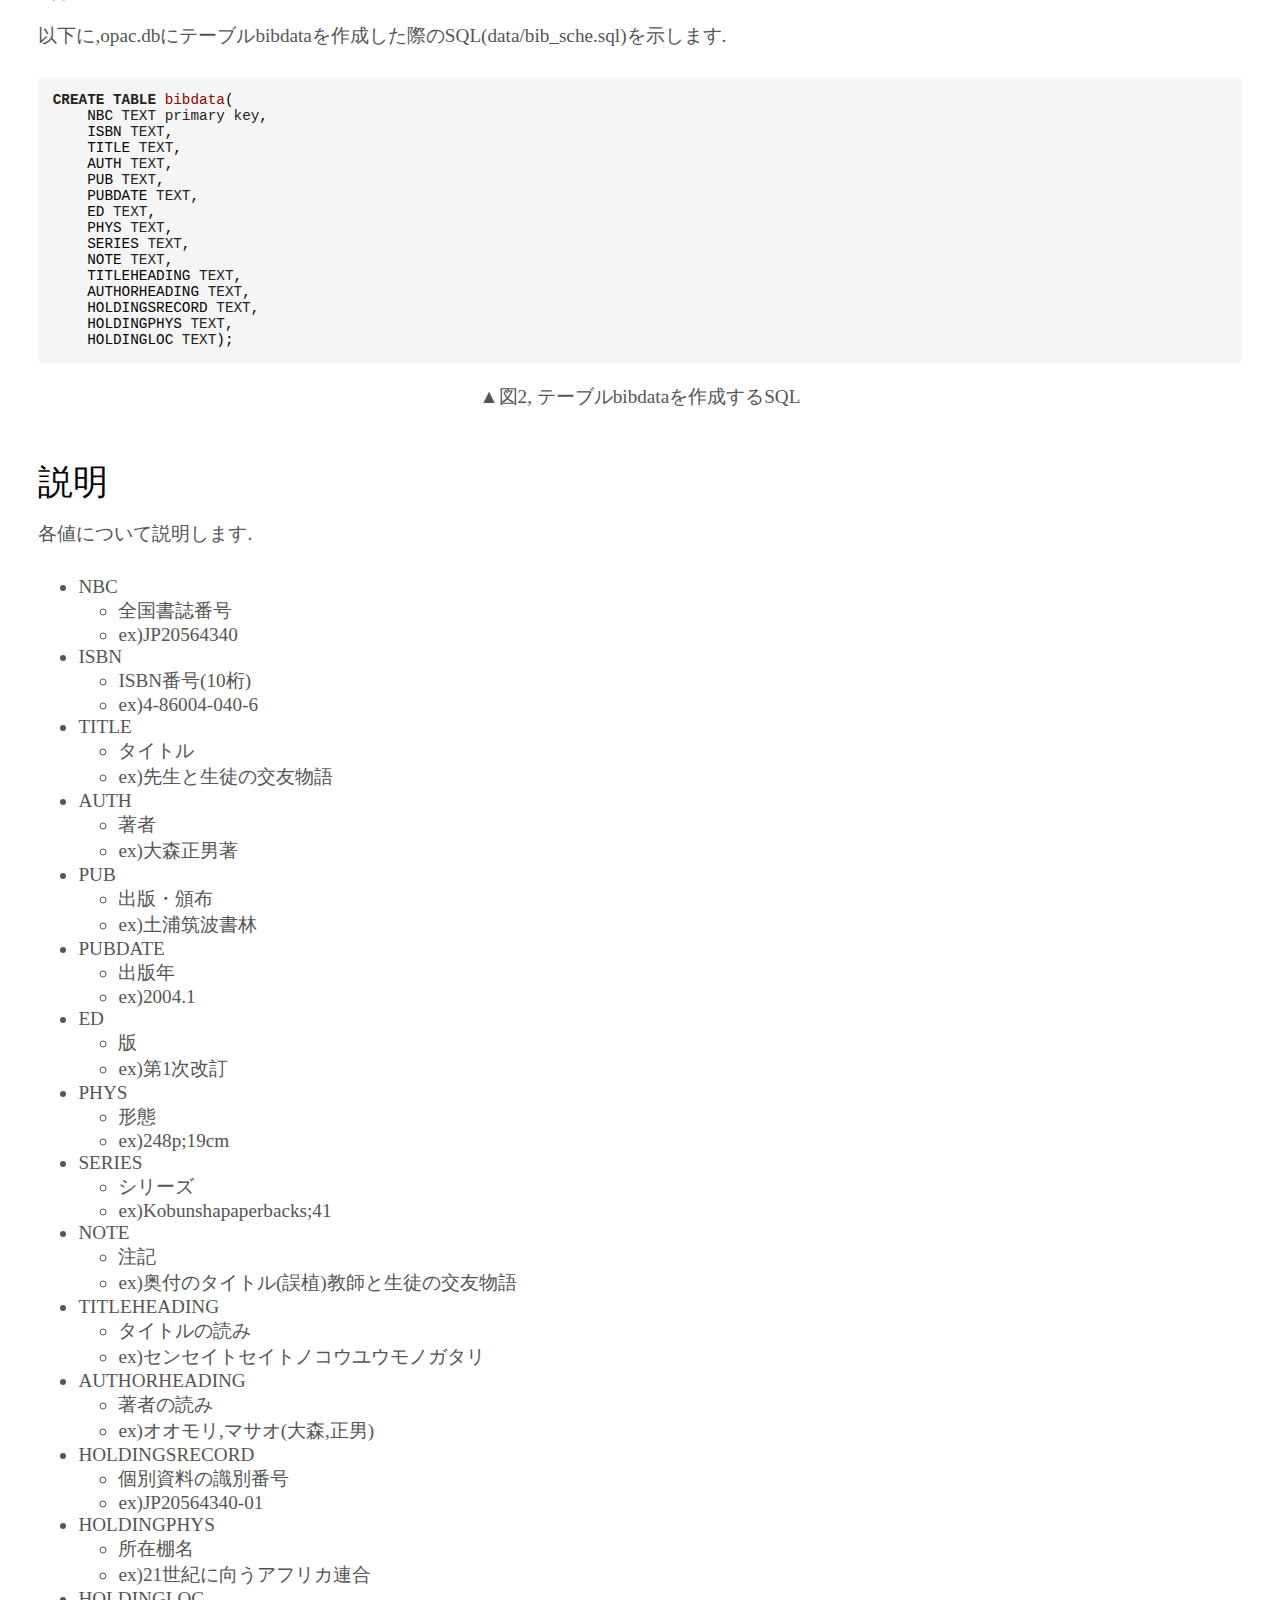
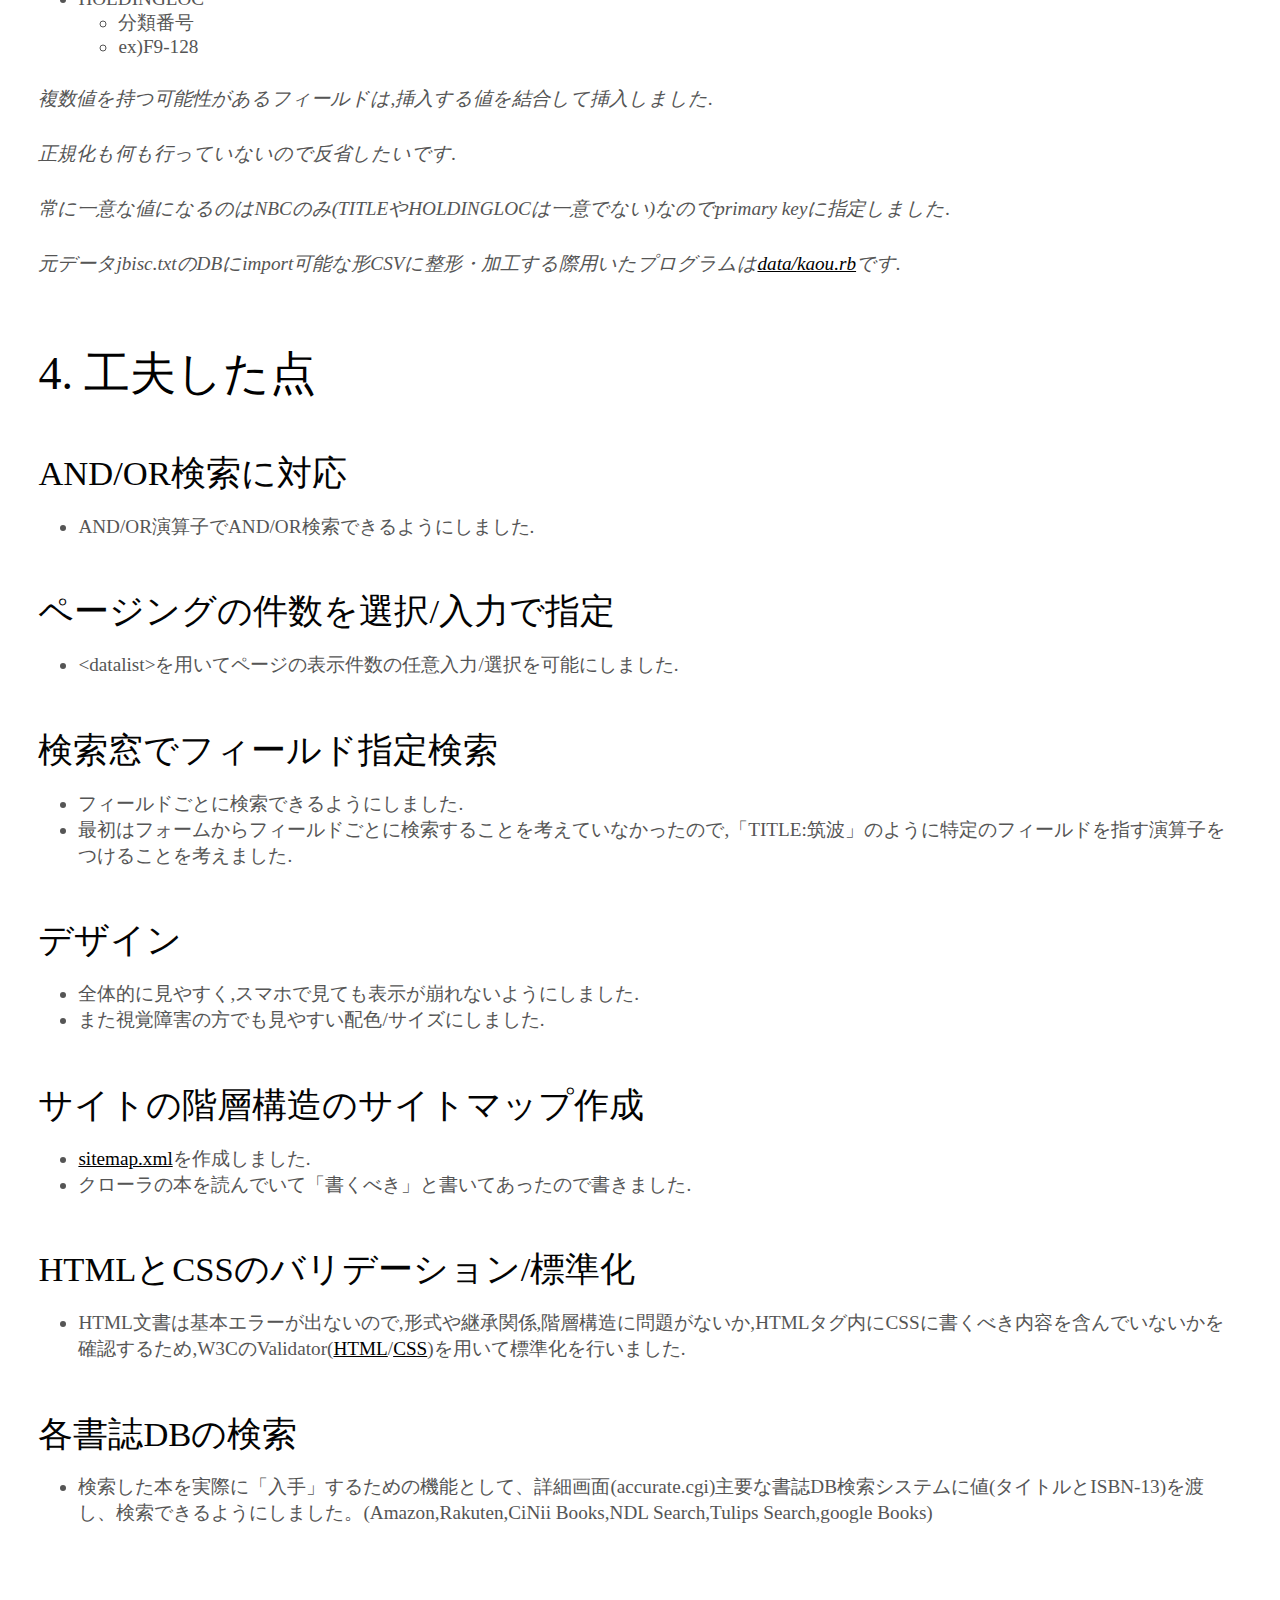
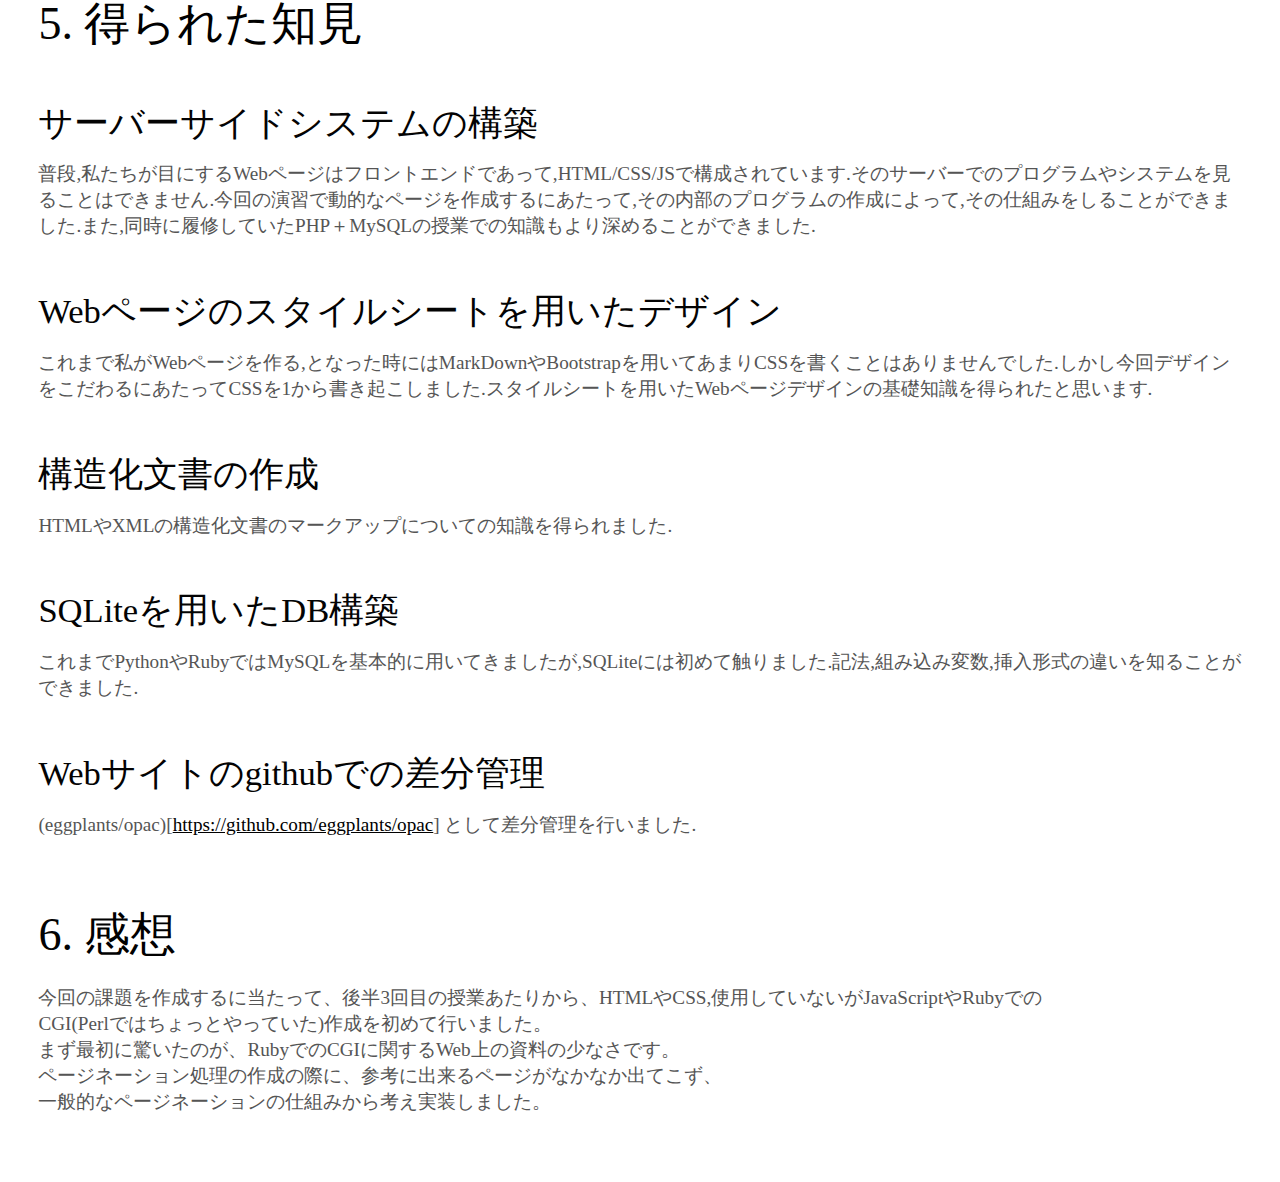
==== commit 8aa8cc0a: "some changes" ====
--- a/report.html
+++ b/report.html
@@ -1,37 +1,23 @@
 <!DOCTYPE html>
 <html>
   <head>
-      <title>レポート</title>
       <meta charset="utf-8" />
-      <meta name="description" content="OPAC検索レポート.">
-      <meta name="keywords" content="OPAC,シンプル,使いやすい,簡単,筑波大学">
-      <meta name="author" content="春名航亨">
-      <meta name="generator" content="atom">
-      <meta name="twitter:card" content="summary_large_image" />
-      <meta name="twitter:site" content="@egpl0" />
-      <meta property="og:url" content="https://cgi.u.tsukuba.ac.jp/~s1811528/opac/report.html" />
-      <meta property="og:title" content="simple OPAC" />
-      <meta property="og:description" content="シンプルなOPAC検索システム." />
-      <meta property="og:image" content="./icon.png" />
-      <meta name="twitter:card" content="summary_large_image" />
-      <meta name="twitter:site" content="@egpl0" />
-      <link rel="shortcut icon" href="img/icon.png" >
+      <title>report</title>
       <link rel="stylesheet" type="text/css" href="css/report.css">
   </head>
   <body class="markdown-preview-plus-view">
-    <h1>知識情報演習I レポート課題</h1>
-<h2>201811528 春名航亨(水曜組)</h2>
-<hr>
+    <h1>知識情報演習I レポート課題 201811528 春名航亨(水曜組)</h1>
 <h1>はじめに</h1>
 <p>このページは,知識情報・図書館学類春ABモジュール開設「<a href="http://klis.tsukuba.ac.jp/klib/index.php?KIRL-I"><strong>知識情報演習Ⅰ</strong></a>」の課題「OPACの構築」についてのレポートです.</p>
-<hr>
 <h1>内容</h1>
-<p><a href="#1">1. 構築したOPACのURL</a><br>
-<a href="#2">2. CGIプログラムのソースリストとその説明</a><br>
-<a href="#3">3. リレーション(テーブル)の構造とその説明</a><br>
-<a href="#4">4. 工夫した点</a><br>
-<a href="#5">5. 得られた知見</a></p>
-<hr>
+<ul>
+<li><a href="#1">1. 構築したOPACのURL</a></li>
+<li><a href="#2">2. CGIプログラムのソースリストとその説明</a></li>
+<li><a href="#3">3. リレーション(テーブル)の構造とその説明</a></li>
+<li><a href="#4">4. 工夫した点</a></li>
+<li><a href="#5">5. 得られた知見</a></li>
+<li><a href="#6">6. 感想</a></li>
+</ul>
 <h1>1. <a name="1">構築したOPACのURL</a></h1>
 <p>構築したOPACシステム「<strong>Simple OPAC</strong>」のindexページは,<br>
 <a href="https://cgi.u.tsukuba.ac.jp/~s1811528/opac/index.html"><strong>https://cgi.u.tsukuba.ac.jp/~s1811528/opac/index.html</strong></a>です.</p>
@@ -67,9 +53,16 @@
 <span class="syntax--text syntax--plain syntax--null-grammar"><span>│      report.css...report.html</span></span>
 <span class="syntax--text syntax--plain syntax--null-grammar"><span>│</span></span>
 <span class="syntax--text syntax--plain syntax--null-grammar"><span>├─img</span></span>
+<span class="syntax--text syntax--plain syntax--null-grammar"><span>│      amazon.png...Amazonバナー</span></span>
+<span class="syntax--text syntax--plain syntax--null-grammar"><span>│      cinii.png...CiNiiバナー</span></span>
+<span class="syntax--text syntax--plain syntax--null-grammar"><span>│      google.png...Google Booksバナー</span></span>
 <span class="syntax--text syntax--plain syntax--null-grammar"><span>│      icon.png...ページicon</span></span>
+<span class="syntax--text syntax--plain syntax--null-grammar"><span>│      ndl.png...NDL Searchバナー</span></span>
 <span class="syntax--text syntax--plain syntax--null-grammar"><span>│      notfound.png...書誌画像がnullの時表示される画像</span></span>
+<span class="syntax--text syntax--plain syntax--null-grammar"><span>│      rakuten.png...Rakuten Booksバナー</span></span>
 <span class="syntax--text syntax--plain syntax--null-grammar"><span>│      requirement.png...要件のスクリーンショット</span></span>
+<span class="syntax--text syntax--plain syntax--null-grammar"><span>│      sei.png...ページicon</span></span>
+<span class="syntax--text syntax--plain syntax--null-grammar"><span>│      tulips.png...Tulips Searchバナー</span></span>
 <span class="syntax--text syntax--plain syntax--null-grammar"><span>│</span></span>
 <span class="syntax--text syntax--plain syntax--null-grammar"><span>├─cgi</span></span>
 <span class="syntax--text syntax--plain syntax--null-grammar"><span>│      accurate.cgi...書誌の詳細表示ページ</span></span>
@@ -81,12 +74,12 @@
 <span class="syntax--text syntax--plain syntax--null-grammar"><span>        report.md...report.htmlの雛型</span></span>
 </pre>
 <div style="text-align:center;">▲図1, OPACシステムの階層構造</div>
-<hr>
 <h1>2. <a name="2">CGIプログラムのソースリストとその説明</a></h1>
 <h2>ソースリスト</h2>
 <p>以下は,作成したcgiプログラムの<strong>ページ</strong>と<strong>ソースコード</strong>のリストです.</p>
 <ul>
-<li><strong>search.cgi</strong>
+<li>
+<p><strong>search.cgi</strong></p>
 <ul>
 <li>ページリンク
 <ul>
@@ -95,13 +88,13 @@
 </li>
 <li>ソースコード
 <ul>
-<li><a href="https://github.com/eggplants/simple_opac/blob/master/cgi/search.cgi">github</a><br>
-<br></li>
-</ul>
-</li>
-</ul>
-</li>
-<li><strong>accurate.cgi</strong>
+<li><a href="https://github.com/eggplants/simple_opac/blob/master/cgi/search.cgi">github</a></li>
+</ul>
+</li>
+</ul>
+</li>
+<li>
+<p><strong>accurate.cgi</strong></p>
 <ul>
 <li>ページリンク
 <ul>
@@ -242,7 +235,6 @@
 </ul>
 </li>
 </ul>
-<hr>
 <h1>3. <a name="3">リレーション(テーブル)の構造とその説明</a></h1>
 <h2>構造</h2>
 <p>以下に,opac.dbにテーブルbibdataを作成した際のSQL(data/bib_sche.sql)を示します.</p>
@@ -358,11 +350,10 @@
 </ul>
 </li>
 </ul>
-<p>*複数値を持つ可能性があるフィールドは,挿入する値を結合して挿入しました.(これは第一正規化制約に違反しています…)<br>
-*正規化も何も行っていないので反省したいです.<br>
-*常に一意な値になるのはNBCのみ(TITLEやHOLDINGLOCは一意でない)なのでprimary keyに指定しました.<br>
-*元データjbisc.txtのDBにimport可能な形へのCSVに整形/加工に用いたプログラムは<a href="data/kakou.rb">data/kakou.rb</a>です.</p>
-<hr>
+<p><em>複数値を持つ可能性があるフィールドは,挿入する値を結合して挿入しました.</em></p>
+<p><em>正規化も何も行っていないので反省したいです.</em></p>
+<p><em>常に一意な値になるのはNBCのみ(TITLEやHOLDINGLOCは一意でない)なのでprimary keyに指定しました.</em></p>
+<p><em>元データjbisc.txtのDBにimport可能な形CSVに整形・加工する際用いたプログラムは<a href="data/kakou.rb">data/kaou.rb</a>です.</em></p>
 <h1>4. <a name="4">工夫した点</a></h1>
 <h2>AND/OR検索に対応</h2>
 <ul>
@@ -391,7 +382,10 @@
 <ul>
 <li>HTML文書は基本エラーが出ないので,形式や継承関係,階層構造に問題がないか,HTMLタグ内にCSSに書くべき内容を含んでいないかを確認するため,W3CのValidator(<a href="http://validator.w3.org/">HTML</a>/<a href="https://jigsaw.w3.org/css-validator/">CSS</a>)を用いて標準化を行いました.</li>
 </ul>
-<hr>
+<h2>各書誌DBの検索</h2>
+<ul>
+<li>検索した本を実際に「入手」するための機能として、詳細画面(accurate.cgi)主要な書誌DB検索システムに値(タイトルとISBN-13)を渡し、検索できるようにしました。(Amazon,Rakuten,CiNii Books,NDL Search,Tulips Search,google Books)</li>
+</ul>
 <h1>5. <a name="5">得られた知見</a></h1>
 <h2>サーバーサイドシステムの構築</h2>
 <p>ㅤ普段,私たちが目にするWebページはフロントエンドであって,HTML/CSS/JSで構成されています.そのサーバーでのプログラムやシステムを見ることはできません.今回の演習で動的なページを作成するにあたって,その内部のプログラムの作成によって,その仕組みをしることができました.また,同時に履修していたPHP＋MySQLの授業での知識もより深めることができました.</p>
@@ -402,6 +396,12 @@
 <h2>SQLiteを用いたDB構築</h2>
 <p>ㅤこれまでPythonやRubyではMySQLを基本的に用いてきましたが,SQLiteには初めて触りました.記法,組み込み変数,挿入形式の違いを知ることができました.</p>
 <h2>Webサイトのgithubでの差分管理</h2>
-<p>ㅤ(eggplants/opac)[<a href="https://github.com/eggplants/opac">https://github.com/eggplants/opac</a>]として差分管理を行いました.</p>
+<p>ㅤ(eggplants/opac)[<a href="https://github.com/eggplants/opac">https://github.com/eggplants/opac</a>] として差分管理を行いました.</p>
+<h1>6. <a name="6">感想</a></h1>
+<p>ㅤ今回の課題を作成するに当たって、後半3回目の授業あたりから、HTMLやCSS,使用していないがJavaScriptやRubyでの<br>
+CGI(Perlではちょっとやっていた)作成を初めて行いました。<br>
+まず最初に驚いたのが、RubyでのCGIに関するWeb上の資料の少なさです。<br>
+ページネーション処理の作成の際に、参考に出来るページがなかなか出てこず、<br>
+一般的なページネーションの仕組みから考え実装しました。</p>
   </body>
 </html>
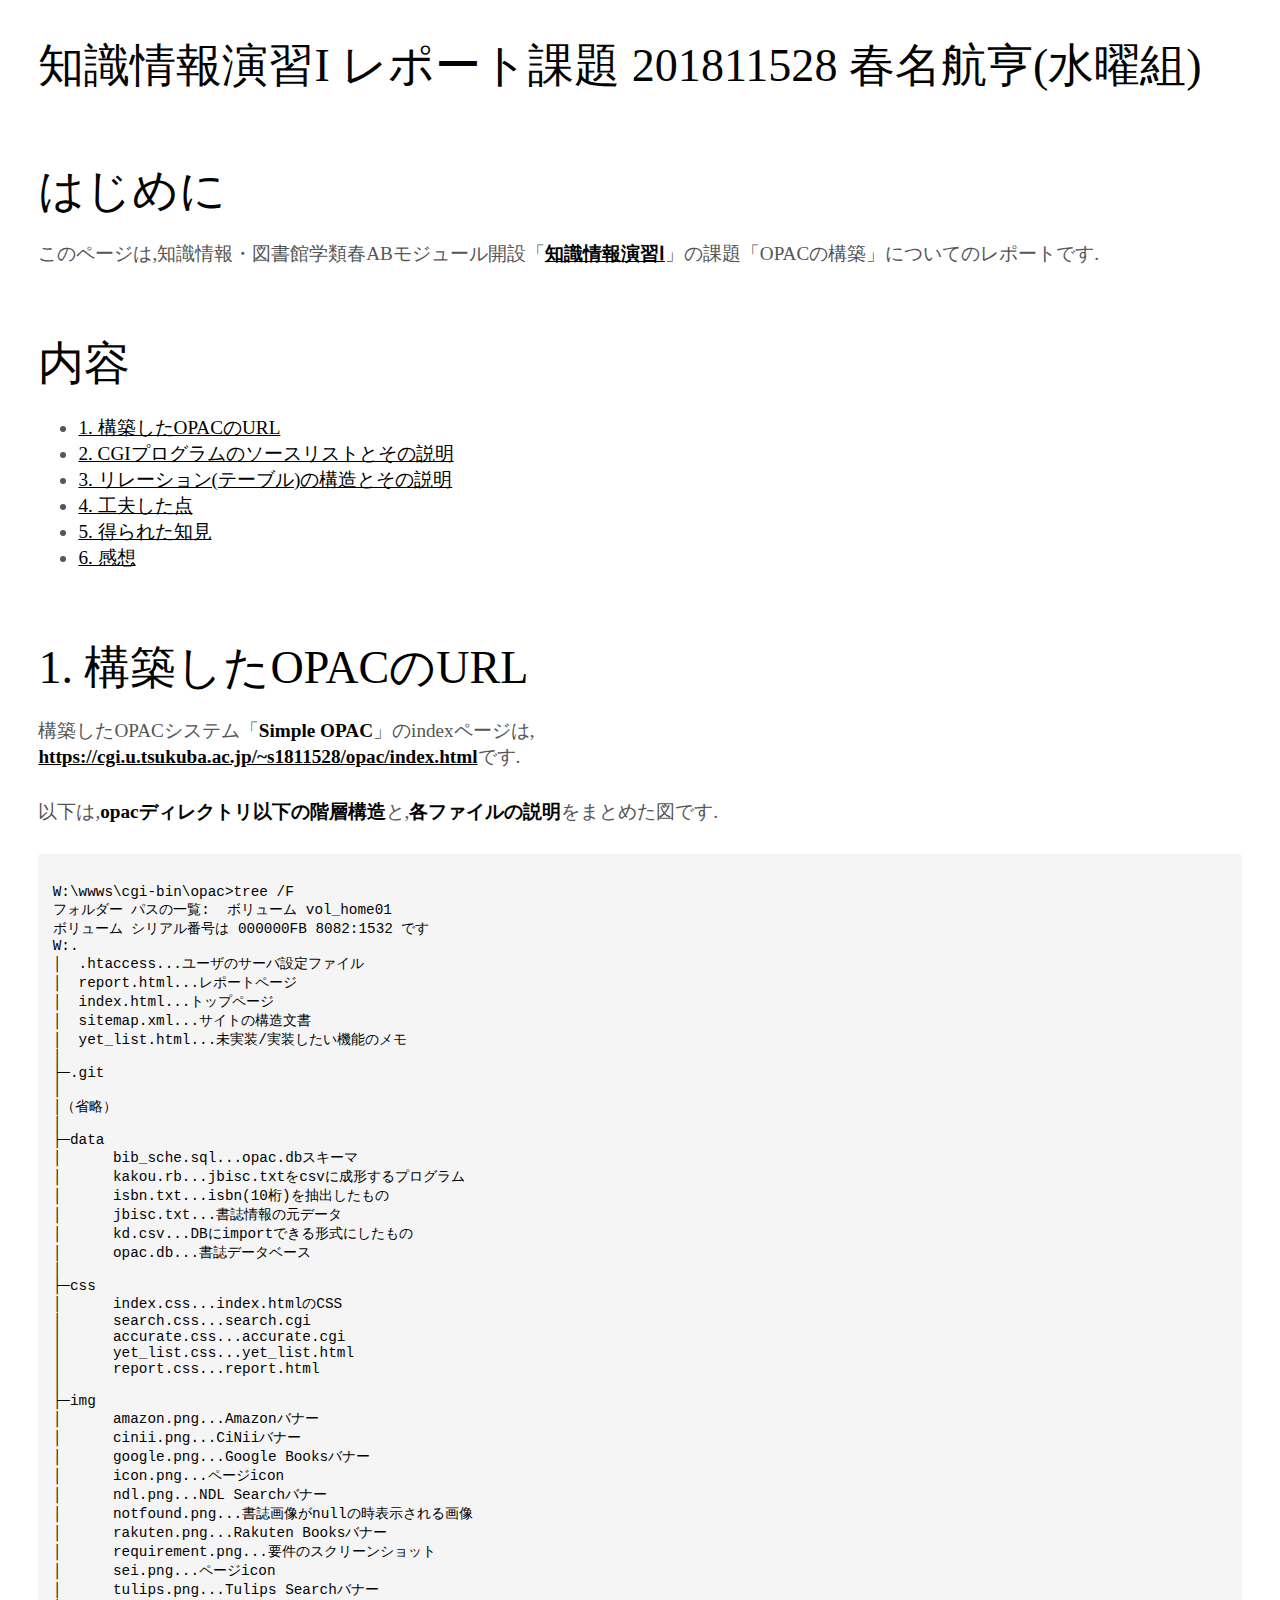
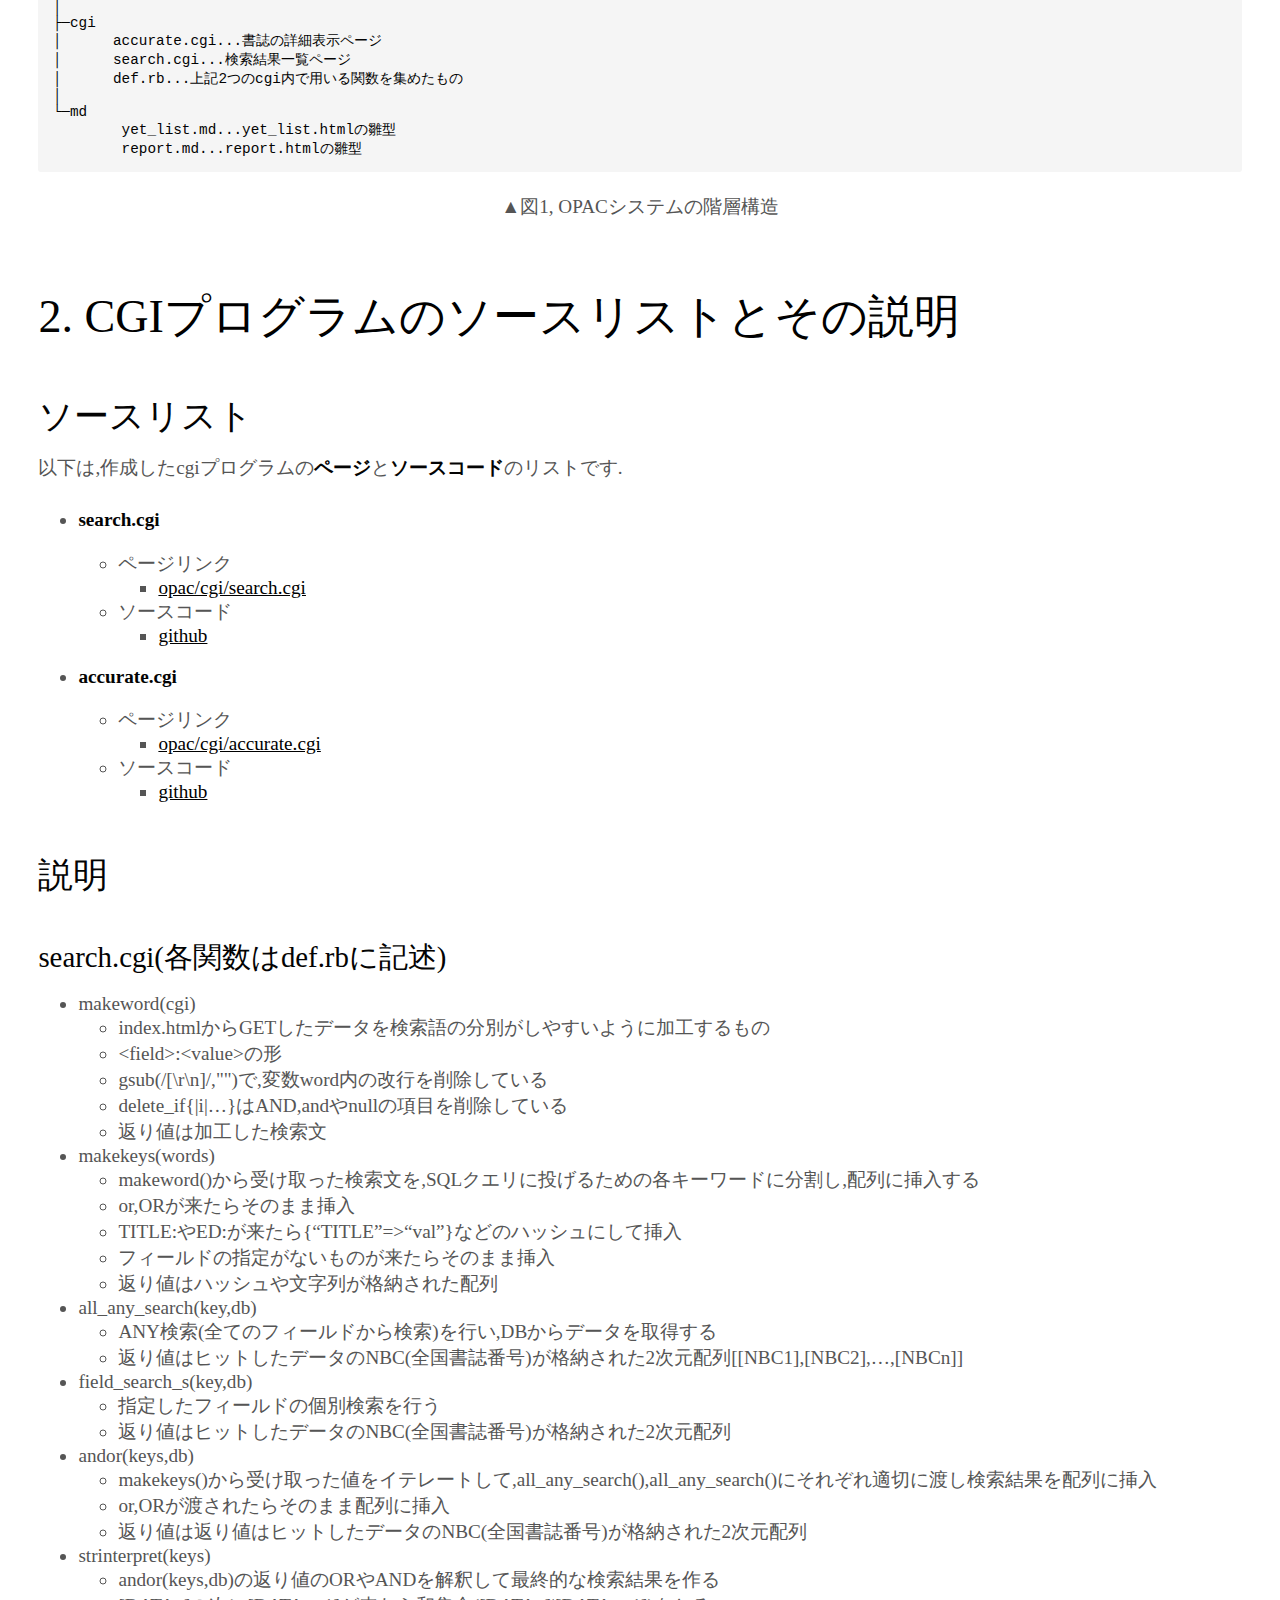
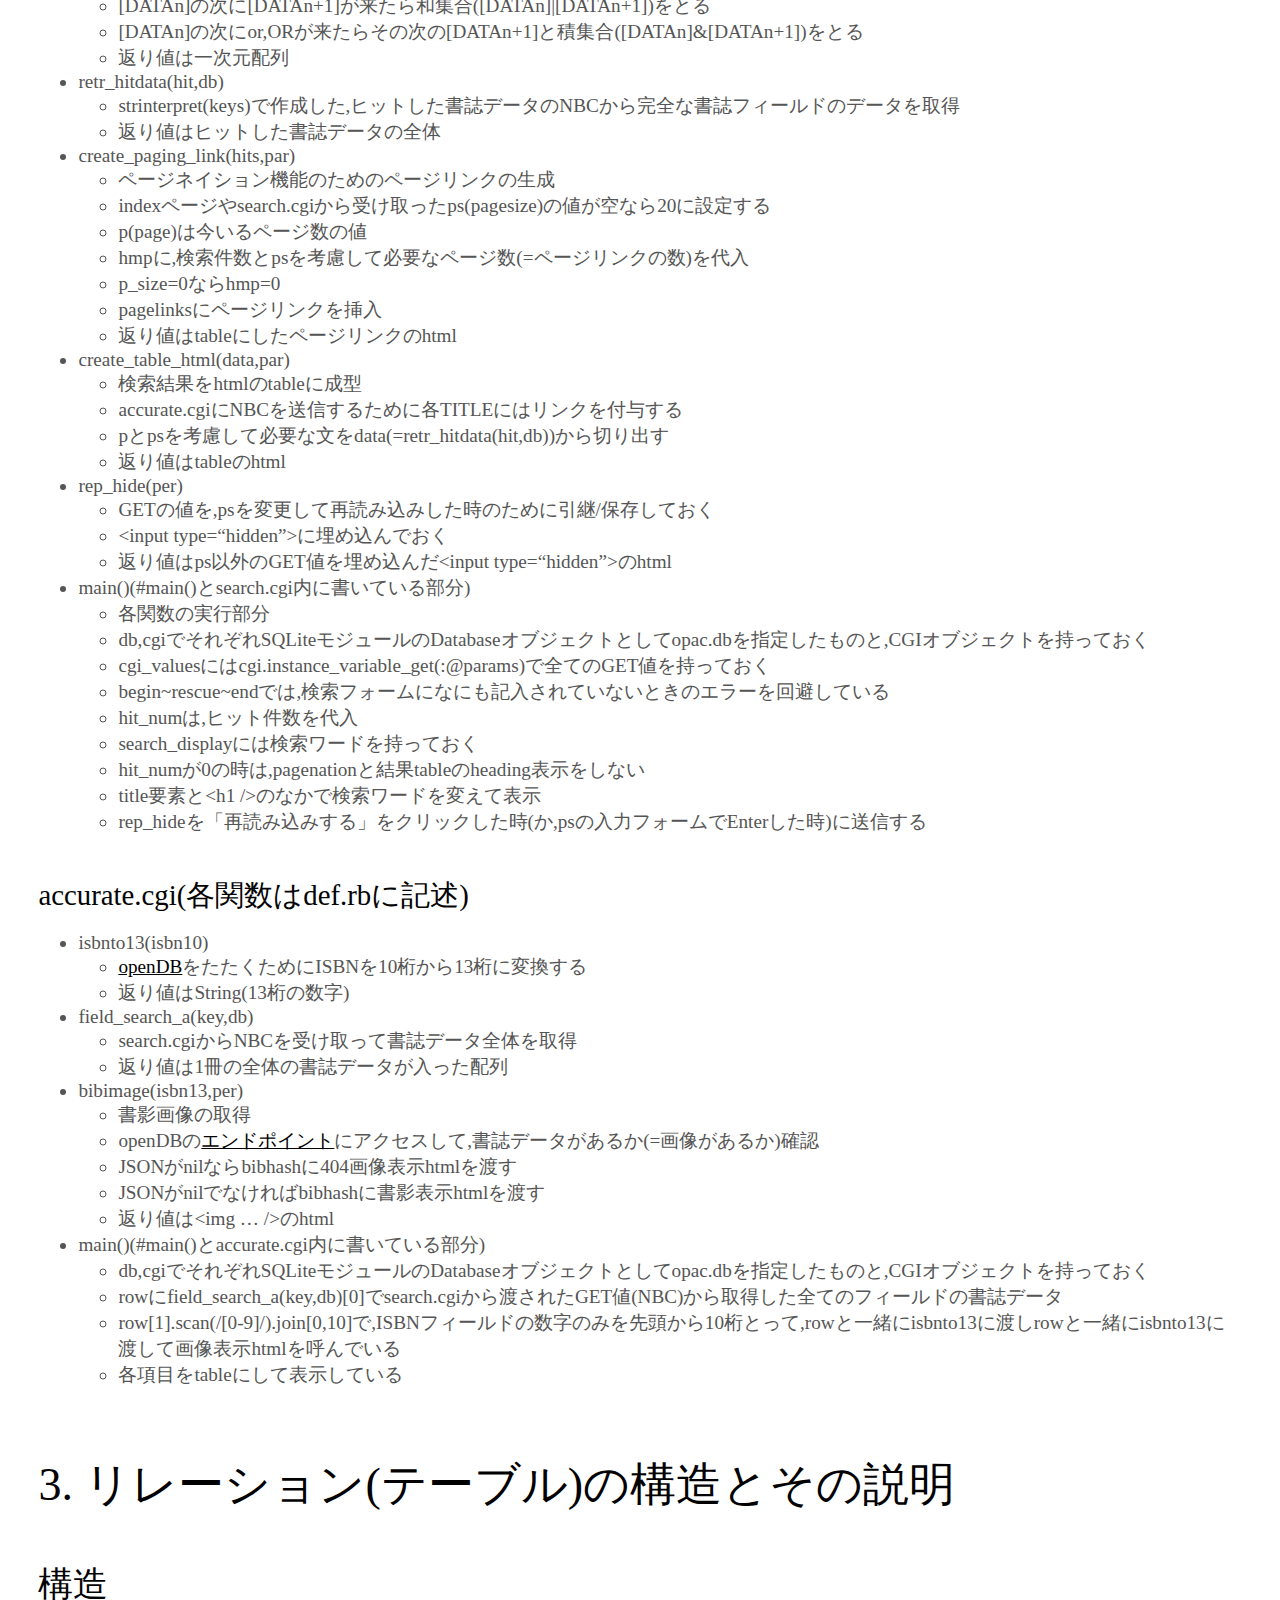
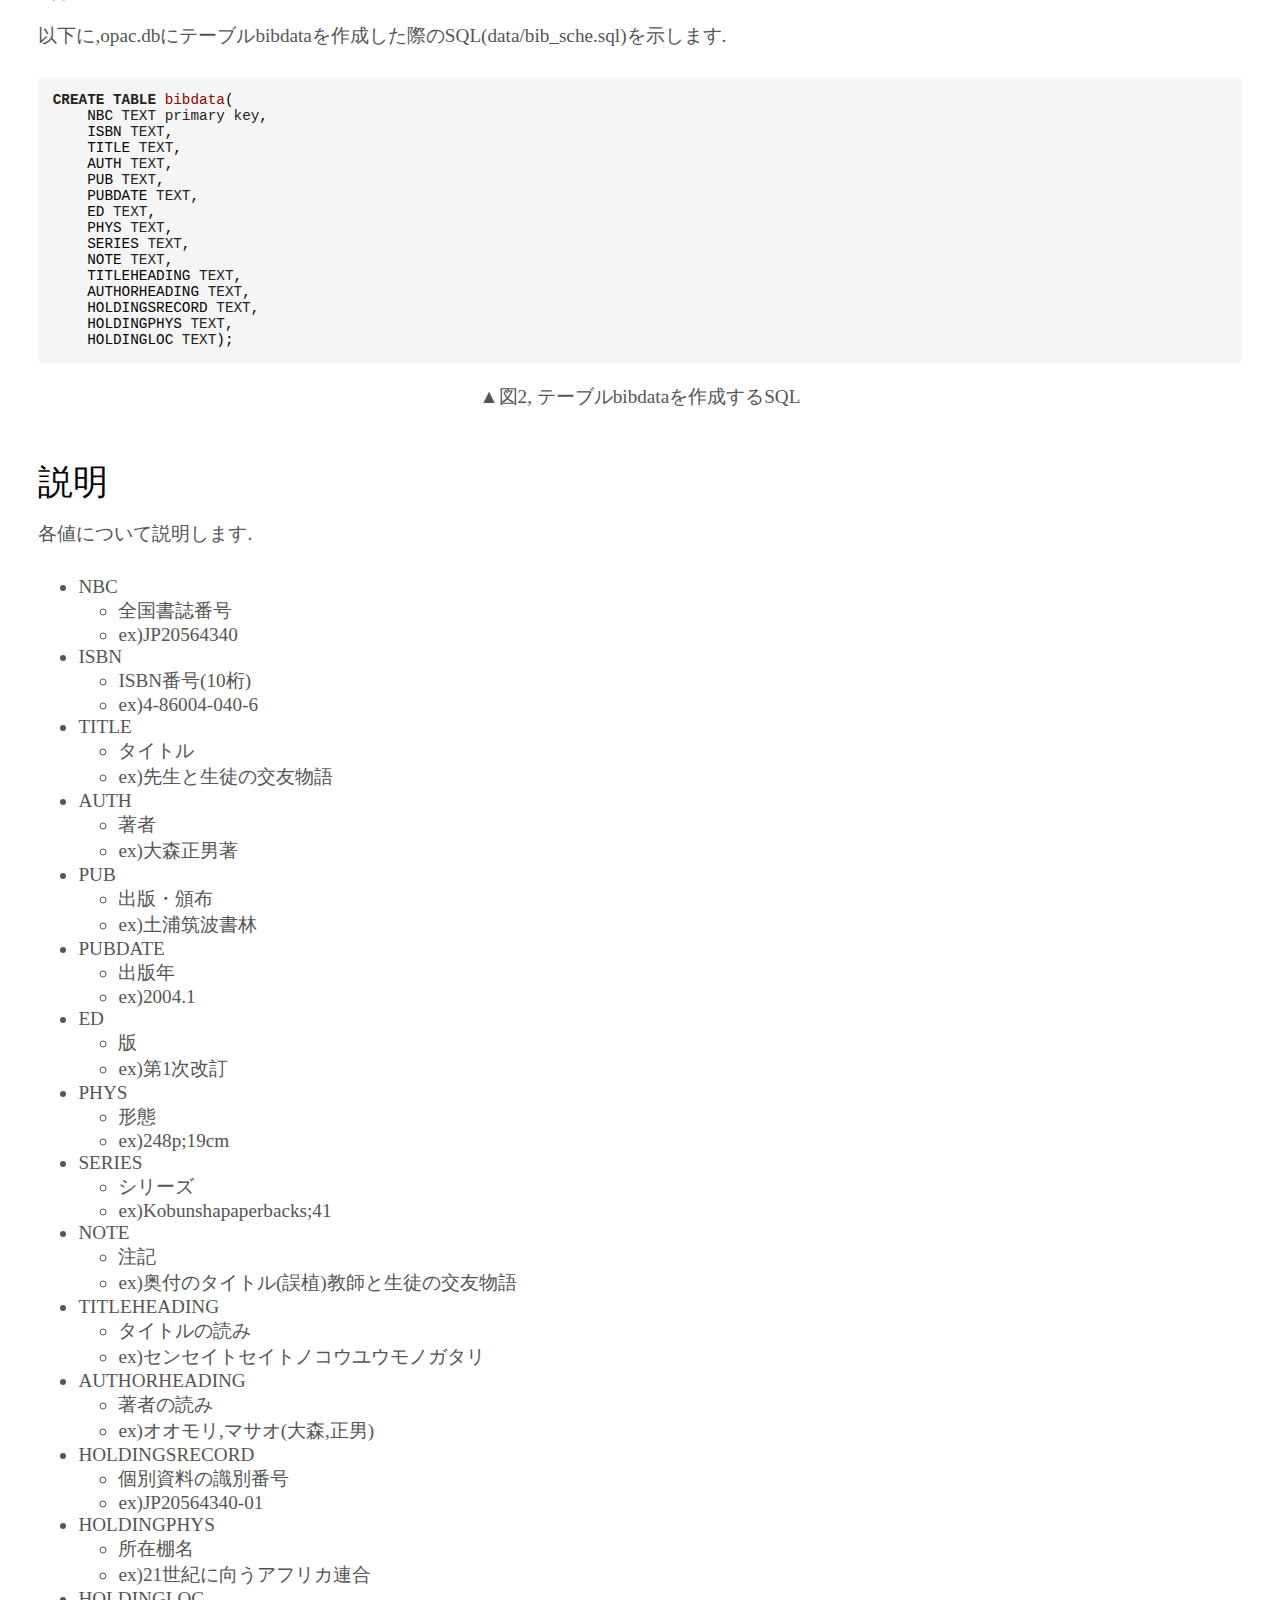
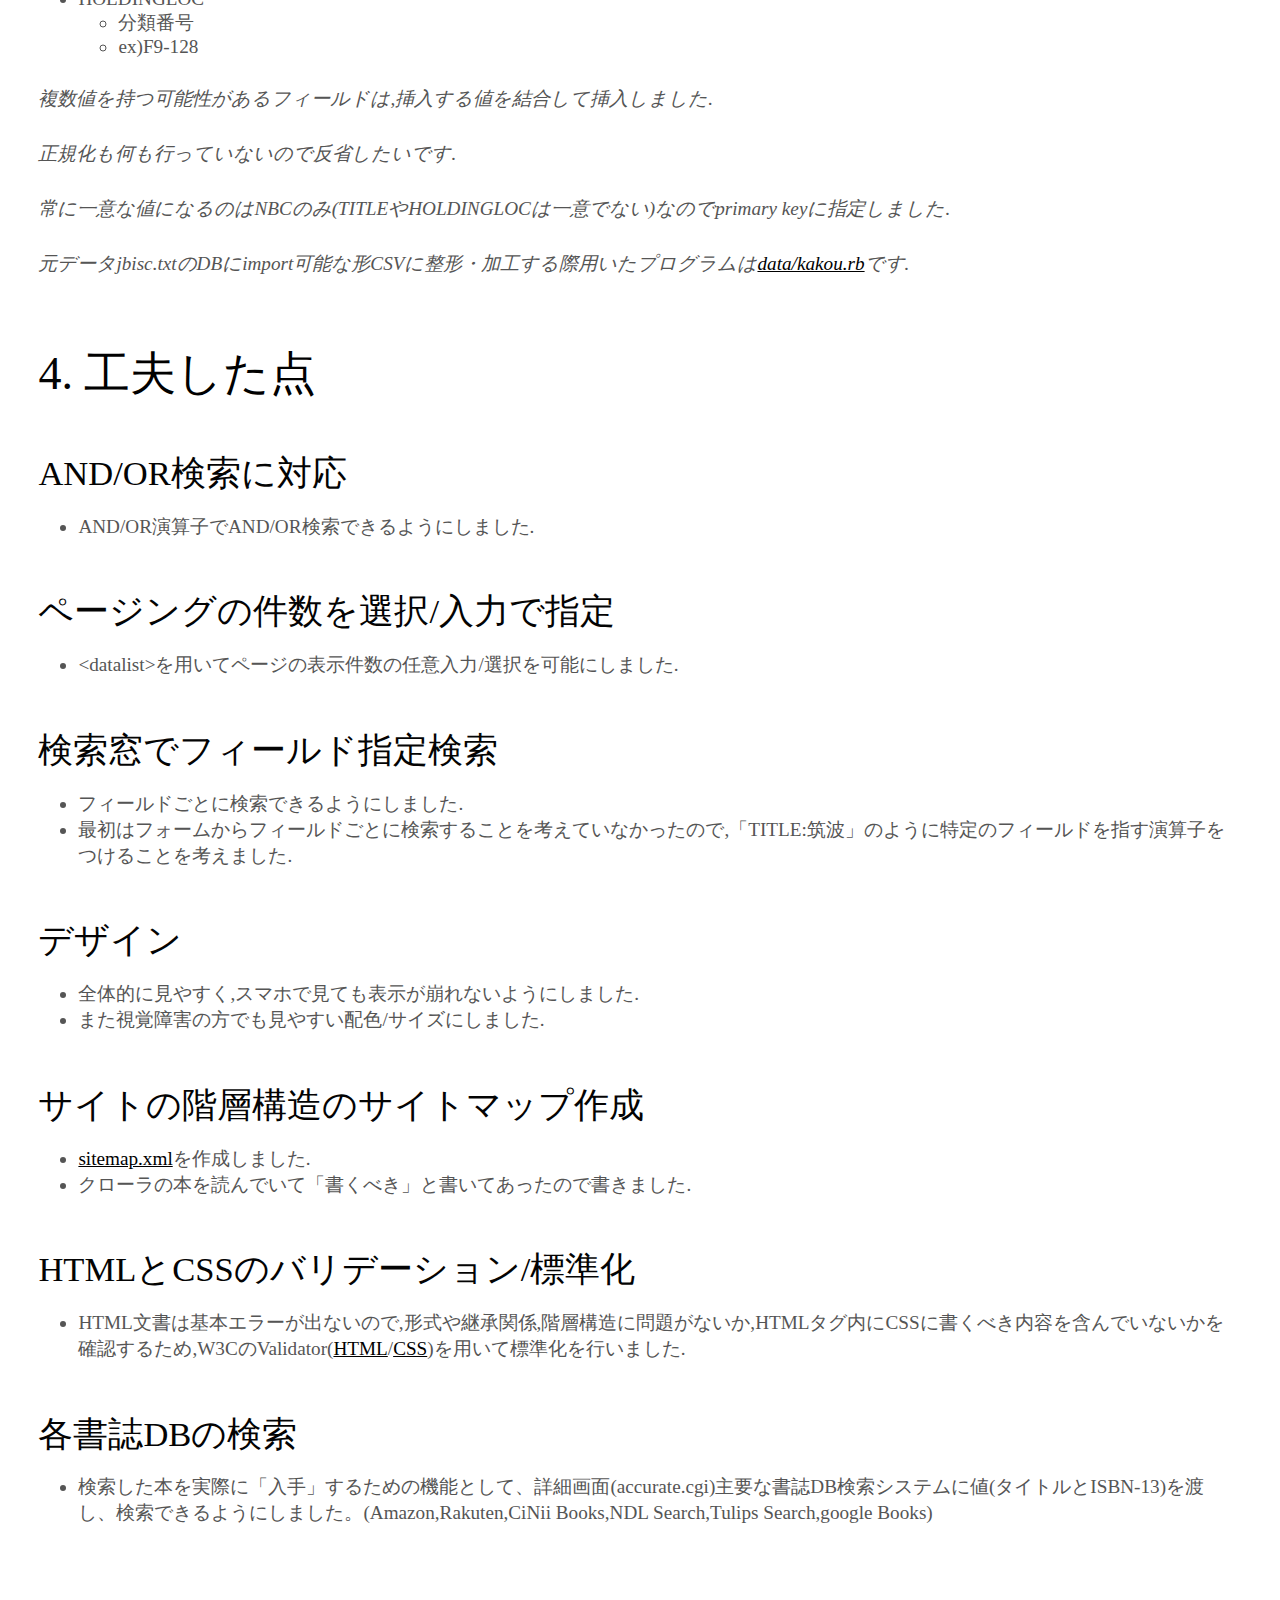
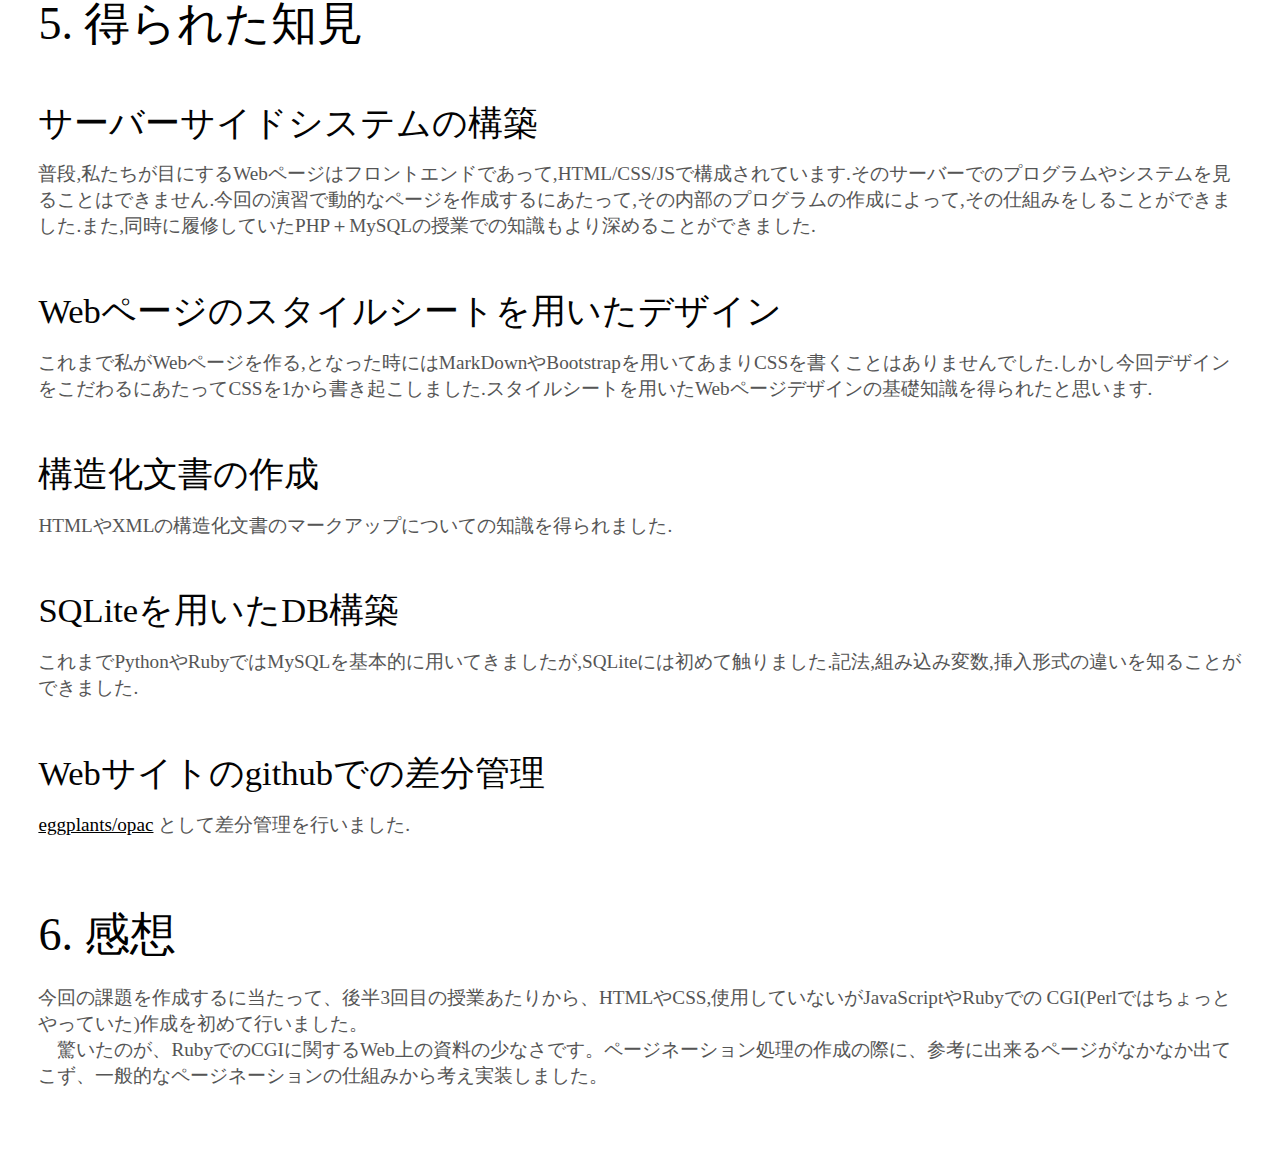
==== commit 421a88b8: "Soooooome change" ====
--- a/report.html
+++ b/report.html
@@ -353,7 +353,7 @@
 <p><em>複数値を持つ可能性があるフィールドは,挿入する値を結合して挿入しました.</em></p>
 <p><em>正規化も何も行っていないので反省したいです.</em></p>
 <p><em>常に一意な値になるのはNBCのみ(TITLEやHOLDINGLOCは一意でない)なのでprimary keyに指定しました.</em></p>
-<p><em>元データjbisc.txtのDBにimport可能な形CSVに整形・加工する際用いたプログラムは<a href="data/kakou.rb">data/kaou.rb</a>です.</em></p>
+<p><em>元データjbisc.txtのDBにimport可能な形CSVに整形・加工する際用いたプログラムは<a href="data/kakou.rb">data/kakou.rb</a>です.</em></p>
 <h1>4. <a name="4">工夫した点</a></h1>
 <h2>AND/OR検索に対応</h2>
 <ul>
@@ -396,12 +396,10 @@
 <h2>SQLiteを用いたDB構築</h2>
 <p>ㅤこれまでPythonやRubyではMySQLを基本的に用いてきましたが,SQLiteには初めて触りました.記法,組み込み変数,挿入形式の違いを知ることができました.</p>
 <h2>Webサイトのgithubでの差分管理</h2>
-<p>ㅤ(eggplants/opac)[<a href="https://github.com/eggplants/opac">https://github.com/eggplants/opac</a>] として差分管理を行いました.</p>
+<p>ㅤ<a href="https://github.com/eggplants/opac">eggplants/opac</a> として差分管理を行いました.</p>
 <h1>6. <a name="6">感想</a></h1>
-<p>ㅤ今回の課題を作成するに当たって、後半3回目の授業あたりから、HTMLやCSS,使用していないがJavaScriptやRubyでの<br>
+<p>ㅤ今回の課題を作成するに当たって、後半3回目の授業あたりから、HTMLやCSS,使用していないがJavaScriptやRubyでの
 CGI(Perlではちょっとやっていた)作成を初めて行いました。<br>
-まず最初に驚いたのが、RubyでのCGIに関するWeb上の資料の少なさです。<br>
-ページネーション処理の作成の際に、参考に出来るページがなかなか出てこず、<br>
-一般的なページネーションの仕組みから考え実装しました。</p>
+　驚いたのが、RubyでのCGIに関するWeb上の資料の少なさです。ページネーション処理の作成の際に、参考に出来るページがなかなか出てこず、一般的なページネーションの仕組みから考え実装しました。</p>
   </body>
 </html>
--- a/css/report.css
+++ b/css/report.css
@@ -1,302 +1,677 @@
-body { padding: 0; margin: 0; }
-.markdown-preview-plus-view:not([data-use-github-style]) { padding: 2em; font-size: 1.2em; color: rgb(85, 85, 85); background-color: white; overflow: auto; }
-.markdown-preview-plus-view:not([data-use-github-style]) > :first-child { margin-top: 0px; }
-.markdown-preview-plus-view:not([data-use-github-style]) h1, .markdown-preview-plus-view:not([data-use-github-style]) h2, .markdown-preview-plus-view:not([data-use-github-style]) h3, .markdown-preview-plus-view:not([data-use-github-style]) h4, .markdown-preview-plus-view:not([data-use-github-style]) h5, .markdown-preview-plus-view:not([data-use-github-style]) h6 { line-height: 1.2; margin-top: 1.5em; margin-bottom: 0.5em; color: rgb(3, 3, 3); }
-.markdown-preview-plus-view:not([data-use-github-style]) h1 { font-size: 2.4em; font-weight: 300; }
-.markdown-preview-plus-view:not([data-use-github-style]) h2 { font-size: 1.8em; font-weight: 400; }
-.markdown-preview-plus-view:not([data-use-github-style]) h3 { font-size: 1.5em; font-weight: 500; }
-.markdown-preview-plus-view:not([data-use-github-style]) h4 { font-size: 1.2em; font-weight: 600; }
-.markdown-preview-plus-view:not([data-use-github-style]) h5 { font-size: 1.1em; font-weight: 600; }
-.markdown-preview-plus-view:not([data-use-github-style]) h6 { font-size: 1em; font-weight: 600; }
-.markdown-preview-plus-view:not([data-use-github-style]) strong { color: rgb(3, 3, 3); }
-.markdown-preview-plus-view:not([data-use-github-style]) del { color: rgb(126, 126, 126); }
-.markdown-preview-plus-view:not([data-use-github-style]) a, .markdown-preview-plus-view:not([data-use-github-style]) a code { color: black; }
-.markdown-preview-plus-view:not([data-use-github-style]) img { max-width: 100%; }
-.markdown-preview-plus-view:not([data-use-github-style]) > p { margin-top: 0px; margin-bottom: 1.5em; }
-.markdown-preview-plus-view:not([data-use-github-style]) > ul, .markdown-preview-plus-view:not([data-use-github-style]) > ol { margin-bottom: 1.5em; }
-.markdown-preview-plus-view:not([data-use-github-style]) blockquote { margin: 1.5em 0px; font-size: inherit; color: rgb(126, 126, 126); border-color: rgb(214, 214, 214); border-width: 4px; }
-.markdown-preview-plus-view:not([data-use-github-style]) hr { margin: 3em 0px; border-top: 2px dashed rgb(214, 214, 214); background: none; }
-.markdown-preview-plus-view:not([data-use-github-style]) table { margin: 1.5em 0px; }
-.markdown-preview-plus-view:not([data-use-github-style]) th { color: rgb(3, 3, 3); }
-.markdown-preview-plus-view:not([data-use-github-style]) th, .markdown-preview-plus-view:not([data-use-github-style]) td { padding: 0.66em 1em; border: 1px solid rgb(214, 214, 214); }
-.markdown-preview-plus-view:not([data-use-github-style]) pre, .markdown-preview-plus-view:not([data-use-github-style]) code { color: rgb(3, 3, 3); background-color: rgb(240, 240, 240); }
-.markdown-preview-plus-view:not([data-use-github-style]) pre, .markdown-preview-plus-view:not([data-use-github-style]) pre.editor-colors { margin: 1.5em 0px; padding: 1em; font-size: 0.92em; border-radius: 3px; background-color: rgb(245, 245, 245); }
-.markdown-preview-plus-view:not([data-use-github-style]) kbd { color: rgb(3, 3, 3); border-width: 1px 1px 2px; border-style: solid; border-color: rgb(214, 214, 214) rgb(214, 214, 214) rgb(199, 199, 199); border-image: initial; background-color: rgb(240, 240, 240); }
-.markdown-preview-plus-view:not([data-use-github-style]) ul.contains-task-list li.task-list-item { position: relative; list-style-type: none; }
-.markdown-preview-plus-view:not([data-use-github-style]) ul.contains-task-list li.task-list-item input.task-list-item-checkbox { position: absolute; transform: translateX(-100%); width: 30px; }
-.markdown-preview-plus-view[data-use-github-style] { font-family: "Helvetica Neue", Helvetica, "Segoe UI", Arial, freesans, sans-serif; line-height: 1.6; word-wrap: break-word; padding: 30px; font-size: 16px; color: rgb(51, 51, 51); background-color: rgb(255, 255, 255); overflow: auto; }
-.markdown-preview-plus-view[data-use-github-style] > :first-child { margin-top: 0px !important; }
-.markdown-preview-plus-view[data-use-github-style] > :last-child { margin-bottom: 0px !important; }
-.markdown-preview-plus-view[data-use-github-style] a:not([href]) { color: inherit; text-decoration: none; }
-.markdown-preview-plus-view[data-use-github-style] .absent { color: rgb(204, 0, 0); }
-.markdown-preview-plus-view[data-use-github-style] .anchor { position: absolute; top: 0px; left: 0px; display: block; padding-right: 6px; padding-left: 30px; margin-left: -30px; }
-.markdown-preview-plus-view[data-use-github-style] .anchor:focus { outline: none; }
-.markdown-preview-plus-view[data-use-github-style] h1, .markdown-preview-plus-view[data-use-github-style] h2, .markdown-preview-plus-view[data-use-github-style] h3, .markdown-preview-plus-view[data-use-github-style] h4, .markdown-preview-plus-view[data-use-github-style] h5, .markdown-preview-plus-view[data-use-github-style] h6 { position: relative; margin-top: 1em; margin-bottom: 16px; font-weight: bold; line-height: 1.4; }
-.markdown-preview-plus-view[data-use-github-style] h1 .octicon-link, .markdown-preview-plus-view[data-use-github-style] h2 .octicon-link, .markdown-preview-plus-view[data-use-github-style] h3 .octicon-link, .markdown-preview-plus-view[data-use-github-style] h4 .octicon-link, .markdown-preview-plus-view[data-use-github-style] h5 .octicon-link, .markdown-preview-plus-view[data-use-github-style] h6 .octicon-link { display: none; color: rgb(0, 0, 0); vertical-align: middle; }
-.markdown-preview-plus-view[data-use-github-style] h1:hover .anchor, .markdown-preview-plus-view[data-use-github-style] h2:hover .anchor, .markdown-preview-plus-view[data-use-github-style] h3:hover .anchor, .markdown-preview-plus-view[data-use-github-style] h4:hover .anchor, .markdown-preview-plus-view[data-use-github-style] h5:hover .anchor, .markdown-preview-plus-view[data-use-github-style] h6:hover .anchor { padding-left: 8px; margin-left: -30px; text-decoration: none; }
-.markdown-preview-plus-view[data-use-github-style] h1:hover .anchor .octicon-link, .markdown-preview-plus-view[data-use-github-style] h2:hover .anchor .octicon-link, .markdown-preview-plus-view[data-use-github-style] h3:hover .anchor .octicon-link, .markdown-preview-plus-view[data-use-github-style] h4:hover .anchor .octicon-link, .markdown-preview-plus-view[data-use-github-style] h5:hover .anchor .octicon-link, .markdown-preview-plus-view[data-use-github-style] h6:hover .anchor .octicon-link { display: inline-block; }
-.markdown-preview-plus-view[data-use-github-style] h1 tt, .markdown-preview-plus-view[data-use-github-style] h2 tt, .markdown-preview-plus-view[data-use-github-style] h3 tt, .markdown-preview-plus-view[data-use-github-style] h4 tt, .markdown-preview-plus-view[data-use-github-style] h5 tt, .markdown-preview-plus-view[data-use-github-style] h6 tt, .markdown-preview-plus-view[data-use-github-style] h1 code, .markdown-preview-plus-view[data-use-github-style] h2 code, .markdown-preview-plus-view[data-use-github-style] h3 code, .markdown-preview-plus-view[data-use-github-style] h4 code, .markdown-preview-plus-view[data-use-github-style] h5 code, .markdown-preview-plus-view[data-use-github-style] h6 code { font-size: inherit; }
-.markdown-preview-plus-view[data-use-github-style] h1 { padding-bottom: 0.3em; font-size: 2.25em; line-height: 1.2; border-bottom: 1px solid rgb(238, 238, 238); }
-.markdown-preview-plus-view[data-use-github-style] h1 .anchor { line-height: 1; }
-.markdown-preview-plus-view[data-use-github-style] h2 { padding-bottom: 0.3em; font-size: 1.75em; line-height: 1.225; border-bottom: 1px solid rgb(238, 238, 238); }
-.markdown-preview-plus-view[data-use-github-style] h2 .anchor { line-height: 1; }
-.markdown-preview-plus-view[data-use-github-style] h3 { font-size: 1.5em; line-height: 1.43; }
-.markdown-preview-plus-view[data-use-github-style] h3 .anchor { line-height: 1.2; }
-.markdown-preview-plus-view[data-use-github-style] h4 { font-size: 1.25em; }
-.markdown-preview-plus-view[data-use-github-style] h4 .anchor { line-height: 1.2; }
-.markdown-preview-plus-view[data-use-github-style] h5 { font-size: 1em; }
-.markdown-preview-plus-view[data-use-github-style] h5 .anchor { line-height: 1.1; }
-.markdown-preview-plus-view[data-use-github-style] h6 { font-size: 1em; color: rgb(119, 119, 119); }
-.markdown-preview-plus-view[data-use-github-style] h6 .anchor { line-height: 1.1; }
-.markdown-preview-plus-view[data-use-github-style] p, .markdown-preview-plus-view[data-use-github-style] blockquote, .markdown-preview-plus-view[data-use-github-style] ul, .markdown-preview-plus-view[data-use-github-style] ol, .markdown-preview-plus-view[data-use-github-style] dl, .markdown-preview-plus-view[data-use-github-style] table, .markdown-preview-plus-view[data-use-github-style] pre { margin-top: 0px; margin-bottom: 16px; }
-.markdown-preview-plus-view[data-use-github-style] hr { height: 4px; padding: 0px; margin: 16px 0px; background-color: rgb(231, 231, 231); border: 0px none; }
-.markdown-preview-plus-view[data-use-github-style] ul, .markdown-preview-plus-view[data-use-github-style] ol { padding-left: 2em; }
-.markdown-preview-plus-view[data-use-github-style] ul.no-list, .markdown-preview-plus-view[data-use-github-style] ol.no-list { padding: 0px; list-style-type: none; }
-.markdown-preview-plus-view[data-use-github-style] ul ul, .markdown-preview-plus-view[data-use-github-style] ul ol, .markdown-preview-plus-view[data-use-github-style] ol ol, .markdown-preview-plus-view[data-use-github-style] ol ul { margin-top: 0px; margin-bottom: 0px; }
-.markdown-preview-plus-view[data-use-github-style] li > p { margin-top: 16px; }
-.markdown-preview-plus-view[data-use-github-style] dl { padding: 0px; }
-.markdown-preview-plus-view[data-use-github-style] dl dt { padding: 0px; margin-top: 16px; font-size: 1em; font-style: italic; font-weight: bold; }
-.markdown-preview-plus-view[data-use-github-style] dl dd { padding: 0px 16px; margin-bottom: 16px; }
-.markdown-preview-plus-view[data-use-github-style] blockquote { padding: 0px 15px; color: rgb(119, 119, 119); border-left: 4px solid rgb(221, 221, 221); }
-.markdown-preview-plus-view[data-use-github-style] blockquote > :first-child { margin-top: 0px; }
-.markdown-preview-plus-view[data-use-github-style] blockquote > :last-child { margin-bottom: 0px; }
-.markdown-preview-plus-view[data-use-github-style] table { display: block; width: 100%; overflow: auto; word-break: keep-all; }
-.markdown-preview-plus-view[data-use-github-style] table th { font-weight: bold; }
-.markdown-preview-plus-view[data-use-github-style] table th, .markdown-preview-plus-view[data-use-github-style] table td { padding: 6px 13px; border: 1px solid rgb(221, 221, 221); }
-.markdown-preview-plus-view[data-use-github-style] table tr { background-color: rgb(255, 255, 255); border-top: 1px solid rgb(204, 204, 204); }
-.markdown-preview-plus-view[data-use-github-style] table tr:nth-child(2n) { background-color: rgb(248, 248, 248); }
-.markdown-preview-plus-view[data-use-github-style] img { max-width: 100%; box-sizing: border-box; }
-.markdown-preview-plus-view[data-use-github-style] .emoji { max-width: none; }
-.markdown-preview-plus-view[data-use-github-style] span.frame { display: block; overflow: hidden; }
-.markdown-preview-plus-view[data-use-github-style] span.frame > span { display: block; float: left; width: auto; padding: 7px; margin: 13px 0px 0px; overflow: hidden; border: 1px solid rgb(221, 221, 221); }
-.markdown-preview-plus-view[data-use-github-style] span.frame span img { display: block; float: left; }
-.markdown-preview-plus-view[data-use-github-style] span.frame span span { display: block; padding: 5px 0px 0px; clear: both; color: rgb(51, 51, 51); }
-.markdown-preview-plus-view[data-use-github-style] span.align-center { display: block; overflow: hidden; clear: both; }
-.markdown-preview-plus-view[data-use-github-style] span.align-center > span { display: block; margin: 13px auto 0px; overflow: hidden; text-align: center; }
-.markdown-preview-plus-view[data-use-github-style] span.align-center span img { margin: 0px auto; text-align: center; }
-.markdown-preview-plus-view[data-use-github-style] span.align-right { display: block; overflow: hidden; clear: both; }
-.markdown-preview-plus-view[data-use-github-style] span.align-right > span { display: block; margin: 13px 0px 0px; overflow: hidden; text-align: right; }
-.markdown-preview-plus-view[data-use-github-style] span.align-right span img { margin: 0px; text-align: right; }
-.markdown-preview-plus-view[data-use-github-style] span.float-left { display: block; float: left; margin-right: 13px; overflow: hidden; }
-.markdown-preview-plus-view[data-use-github-style] span.float-left span { margin: 13px 0px 0px; }
-.markdown-preview-plus-view[data-use-github-style] span.float-right { display: block; float: right; margin-left: 13px; overflow: hidden; }
-.markdown-preview-plus-view[data-use-github-style] span.float-right > span { display: block; margin: 13px auto 0px; overflow: hidden; text-align: right; }
-.markdown-preview-plus-view[data-use-github-style] code, .markdown-preview-plus-view[data-use-github-style] tt { padding: 0.2em 0px; margin: 0px; font-size: 85%; background-color: rgba(0, 0, 0, 0.0392157); border-radius: 3px; }
-.markdown-preview-plus-view[data-use-github-style] code::before, .markdown-preview-plus-view[data-use-github-style] tt::before, .markdown-preview-plus-view[data-use-github-style] code::after, .markdown-preview-plus-view[data-use-github-style] tt::after { letter-spacing: -0.2em; content: " "; }
-.markdown-preview-plus-view[data-use-github-style] code br, .markdown-preview-plus-view[data-use-github-style] tt br { display: none; }
-.markdown-preview-plus-view[data-use-github-style] del code { text-decoration: inherit; }
-.markdown-preview-plus-view[data-use-github-style] pre > code { padding: 0px; margin: 0px; font-size: 100%; word-break: normal; white-space: pre; background: transparent; border: 0px; }
-.markdown-preview-plus-view[data-use-github-style] .highlight { margin-bottom: 16px; }
-.markdown-preview-plus-view[data-use-github-style] .highlight pre, .markdown-preview-plus-view[data-use-github-style] pre { padding: 16px; overflow: auto; font-size: 85%; line-height: 1.45; background-color: rgb(247, 247, 247); border-radius: 3px; }
-.markdown-preview-plus-view[data-use-github-style] .highlight pre { margin-bottom: 0px; word-break: normal; }
-.markdown-preview-plus-view[data-use-github-style] pre { word-wrap: normal; }
-.markdown-preview-plus-view[data-use-github-style] pre code, .markdown-preview-plus-view[data-use-github-style] pre tt { display: inline; max-width: initial; padding: 0px; margin: 0px; overflow: initial; line-height: inherit; word-wrap: normal; background-color: transparent; border: 0px; }
-.markdown-preview-plus-view[data-use-github-style] pre code::before, .markdown-preview-plus-view[data-use-github-style] pre tt::before, .markdown-preview-plus-view[data-use-github-style] pre code::after, .markdown-preview-plus-view[data-use-github-style] pre tt::after { content: normal; }
-.markdown-preview-plus-view[data-use-github-style] kbd { display: inline-block; padding: 3px 5px; font-size: 11px; line-height: 10px; color: rgb(85, 85, 85); vertical-align: middle; background-color: rgb(252, 252, 252); border-width: 1px; border-style: solid; border-color: rgb(204, 204, 204) rgb(204, 204, 204) rgb(187, 187, 187); border-image: initial; border-radius: 3px; box-shadow: rgb(187, 187, 187) 0px -1px 0px inset; }
-.markdown-preview-plus-view[data-use-github-style] a { color: rgb(51, 122, 183); }
-.markdown-preview-plus-view[data-use-github-style] pre, .markdown-preview-plus-view[data-use-github-style] code { color: inherit; }
-.markdown-preview-plus-view[data-use-github-style] pre, .markdown-preview-plus-view[data-use-github-style] pre.editor-colors { padding: 0.8em 1em; margin-bottom: 1em; font-size: 0.85em; border-radius: 4px; overflow: auto; }
-.markdown-preview-plus-view[data-use-github-style] ul.contains-task-list li.task-list-item { position: relative; list-style-type: none; }
-.markdown-preview-plus-view[data-use-github-style] ul.contains-task-list li.task-list-item input.task-list-item-checkbox { position: absolute; transform: translateX(-100%); width: 30px; }
-.markdown-preview-plus-view { height: 100%; display: block; }
-.markdown-preview-plus-view .emoji { max-width: 1em !important; }
-.scrollbars-visible-always .markdown-preview-plus-view pre.editor-colors .vertical-scrollbar, .scrollbars-visible-always .markdown-preview-plus-view pre.editor-colors .horizontal-scrollbar { visibility: hidden; }
-.scrollbars-visible-always .markdown-preview-plus-view pre.editor-colors:hover .vertical-scrollbar, .scrollbars-visible-always .markdown-preview-plus-view pre.editor-colors:hover .horizontal-scrollbar { visibility: visible; }
-.markdown-preview-plus-view del { text-decoration: none; position: relative; }
-.markdown-preview-plus-view del::after { border-bottom: 1px solid black; content: ""; left: 0px; position: absolute; right: 0px; top: 50%; }
-.markdown-preview-plus-view .flash { animation: flash 1s ease-out 1; outline: rgba(255, 0, 0, 0) solid 1px; }
-.markdown-preview-plus-view .flash:not(li) { display: block; }
-.bracket-matcher .region {
-border-bottom: 1px dotted lime;
-position: absolute;
-}
-.line-number.bracket-matcher {
-background-color: #777;
-}
-
-.spell-check-misspelling .region {
-border-bottom: 2px dotted rgba(255, 51, 51, 0.75);
-}
-.spell-check-corrections {
-width: 25em !important;
-}
-
-pre.editor-colors {
-background-color: white;
-color: #555;
-}
-pre.editor-colors .invisible-character {
-color: rgba(85, 85, 85, 0.2);
-}
-pre.editor-colors .indent-guide {
-color: rgba(85, 85, 85, 0.2);
-}
-pre.editor-colors .wrap-guide {
-background-color: rgba(85, 85, 85, 0.2);
-}
-pre.editor-colors .gutter {
-color: #555;
-background: white;
-}
-pre.editor-colors .gutter .line-number.folded,
-pre.editor-colors .gutter .line-number:after,
-pre.editor-colors .fold-marker:after {
-color: #e87b00;
-}
-pre.editor-colors .invisible {
-color: #555;
-}
-pre.editor-colors .selection .region {
-background-color: #e1e1e1;
-}
-pre.editor-colors .bracket-matcher .region {
-background-color: #C9C9C9;
-opacity: .7;
-border-bottom: 0 none;
-}
-pre.editor-colors.is-focused .cursor {
-border-color: black;
-}
-pre.editor-colors.is-focused .selection .region {
-background-color: #afc4da;
-}
-pre.editor-colors.is-focused .line-number.cursor-line-no-selection,
-pre.editor-colors.is-focused .line.cursor-line {
-background-color: rgba(255, 255, 134, 0.34);
-}
-pre.editor-colors .syntax--source.syntax--gfm {
-color: #444;
-}
-pre.editor-colors .syntax--gfm .syntax--markup.syntax--heading {
-color: #111;
-}
-pre.editor-colors .syntax--gfm .syntax--link {
-color: #888;
-}
-pre.editor-colors .syntax--gfm .syntax--variable.syntax--list {
-color: #888;
-}
-pre.editor-colors .syntax--markdown .syntax--paragraph {
-color: #444;
-}
-pre.editor-colors .syntax--markdown .syntax--heading {
-color: #111;
-}
-pre.editor-colors .syntax--markdown .syntax--link {
-color: #888;
-}
-pre.editor-colors .syntax--markdown .syntax--link .syntax--string {
-color: #888;
-}
-.syntax--comment {
-color: #999988;
-font-style: italic;
-}
-.syntax--string {
-color: #D14;
-}
-.syntax--string .syntax--source,
-.syntax--string .syntax--meta.syntax--embedded.syntax--line {
-color: #5A5A5A;
-}
-.syntax--string .syntax--punctuation.syntax--section.syntax--embedded {
-color: #920B2D;
-}
-.syntax--string .syntax--punctuation.syntax--section.syntax--embedded .syntax--source {
-color: #920B2D;
-}
-.syntax--constant.syntax--numeric {
-color: #D14;
-}
-.syntax--constant.syntax--language {
-color: #606aa1;
-}
-.syntax--constant.syntax--character,
-.syntax--constant.syntax--other {
-color: #606aa1;
-}
-.syntax--constant.syntax--symbol {
-color: #990073;
-}
-.syntax--constant.syntax--numeric.syntax--line-number.syntax--find-in-files .syntax--match {
-color: rgba(143, 190, 0, 0.63);
-}
-.syntax--variable {
-color: #008080;
-}
-.syntax--variable.syntax--parameter {
-color: #606aa1;
-}
-.syntax--keyword {
-color: #222;
-font-weight: bold;
-}
-.syntax--keyword.syntax--unit {
-color: #445588;
-}
-.syntax--keyword.syntax--special-method {
-color: #0086B3;
-}
-.syntax--storage {
-color: #222;
-}
-.syntax--storage.syntax--type {
-color: #222;
-}
-.syntax--entity.syntax--name.syntax--class {
-text-decoration: underline;
-color: #606aa1;
-}
-.syntax--entity.syntax--other.syntax--inherited-class {
-text-decoration: underline;
-color: #606aa1;
-}
-.syntax--entity.syntax--name.syntax--function {
-color: #900;
-}
-.syntax--entity.syntax--name.syntax--tag {
-color: #008080;
-}
-.syntax--entity.syntax--other.syntax--attribute-name {
-color: #458;
-font-weight: bold;
-}
-.syntax--entity.syntax--name.syntax--filename.syntax--find-in-files {
-color: #E6DB74;
-}
-.syntax--support.syntax--constant,
-.syntax--support.syntax--function,
-.syntax--support.syntax--type {
-color: #458;
-}
-.syntax--support.syntax--class {
-color: #008080;
-}
-.syntax--invalid {
-color: #F8F8F0;
-background-color: #00A8C6;
-}
-.syntax--invalid.syntax--deprecated {
-color: #F8F8F0;
-background-color: #8FBE00;
-}
-.syntax--meta.syntax--structure.syntax--dictionary.syntax--json > .syntax--string.syntax--quoted.syntax--double.syntax--json,
-.syntax--meta.syntax--structure.syntax--dictionary.syntax--json > .syntax--string.syntax--quoted.syntax--double.syntax--json .syntax--punctuation.syntax--string {
-color: #000080;
-}
-.syntax--meta.syntax--structure.syntax--dictionary.syntax--value.syntax--json > .syntax--string.syntax--quoted.syntax--double.syntax--json {
-color: #d14;
-}
-.syntax--meta.syntax--diff,
-.syntax--meta.syntax--diff.syntax--header {
-color: #75715E;
-}
-.syntax--css.syntax--support.syntax--property-name {
-font-weight: bold;
-color: #333;
-}
-.syntax--css.syntax--constant {
-color: #099;
-}
-
-pre.editor-colors { overflow: auto; }+body {
+     padding: 0;
+     margin: 0;
+}
+ .markdown-preview-plus-view:not([data-use-github-style]) {
+     padding: 2em;
+     font-size: 1.2em;
+     color: rgb(85, 85, 85);
+     background-color: white;
+     overflow: auto;
+}
+ .markdown-preview-plus-view:not([data-use-github-style]) > :first-child {
+     margin-top: 0px;
+}
+ .markdown-preview-plus-view:not([data-use-github-style]) h1, .markdown-preview-plus-view:not([data-use-github-style]) h2, .markdown-preview-plus-view:not([data-use-github-style]) h3, .markdown-preview-plus-view:not([data-use-github-style]) h4, .markdown-preview-plus-view:not([data-use-github-style]) h5, .markdown-preview-plus-view:not([data-use-github-style]) h6 {
+     line-height: 1.2;
+     margin-top: 1.5em;
+     margin-bottom: 0.5em;
+     color: rgb(3, 3, 3);
+}
+ .markdown-preview-plus-view:not([data-use-github-style]) h1 {
+     font-size: 2.4em;
+     font-weight: 300;
+}
+ .markdown-preview-plus-view:not([data-use-github-style]) h2 {
+     font-size: 1.8em;
+     font-weight: 400;
+}
+ .markdown-preview-plus-view:not([data-use-github-style]) h3 {
+     font-size: 1.5em;
+     font-weight: 500;
+}
+ .markdown-preview-plus-view:not([data-use-github-style]) h4 {
+     font-size: 1.2em;
+     font-weight: 600;
+}
+ .markdown-preview-plus-view:not([data-use-github-style]) h5 {
+     font-size: 1.1em;
+     font-weight: 600;
+}
+ .markdown-preview-plus-view:not([data-use-github-style]) h6 {
+     font-size: 1em;
+     font-weight: 600;
+}
+ .markdown-preview-plus-view:not([data-use-github-style]) strong {
+     color: rgb(3, 3, 3);
+}
+ .markdown-preview-plus-view:not([data-use-github-style]) del {
+     color: rgb(126, 126, 126);
+}
+ .markdown-preview-plus-view:not([data-use-github-style]) a, .markdown-preview-plus-view:not([data-use-github-style]) a code {
+     color: black;
+}
+ .markdown-preview-plus-view:not([data-use-github-style]) img {
+     max-width: 100%;
+}
+ .markdown-preview-plus-view:not([data-use-github-style]) > p {
+     margin-top: 0px;
+     margin-bottom: 1.5em;
+}
+ .markdown-preview-plus-view:not([data-use-github-style]) > ul, .markdown-preview-plus-view:not([data-use-github-style]) > ol {
+     margin-bottom: 1.5em;
+}
+ .markdown-preview-plus-view:not([data-use-github-style]) blockquote {
+     margin: 1.5em 0px;
+     font-size: inherit;
+     color: rgb(126, 126, 126);
+     border-color: rgb(214, 214, 214);
+     border-width: 4px;
+}
+ .markdown-preview-plus-view:not([data-use-github-style]) hr {
+     margin: 3em 0px;
+     border-top: 2px dashed rgb(214, 214, 214);
+     background: none;
+}
+ .markdown-preview-plus-view:not([data-use-github-style]) table {
+     margin: 1.5em 0px;
+}
+ .markdown-preview-plus-view:not([data-use-github-style]) th {
+     color: rgb(3, 3, 3);
+}
+ .markdown-preview-plus-view:not([data-use-github-style]) th, .markdown-preview-plus-view:not([data-use-github-style]) td {
+     padding: 0.66em 1em;
+     border: 1px solid rgb(214, 214, 214);
+}
+ .markdown-preview-plus-view:not([data-use-github-style]) pre, .markdown-preview-plus-view:not([data-use-github-style]) code {
+     color: rgb(3, 3, 3);
+     background-color: rgb(240, 240, 240);
+}
+ .markdown-preview-plus-view:not([data-use-github-style]) pre, .markdown-preview-plus-view:not([data-use-github-style]) pre.editor-colors {
+     margin: 1.5em 0px;
+     padding: 1em;
+     font-size: 0.92em;
+     border-radius: 3px;
+     background-color: rgb(245, 245, 245);
+}
+ .markdown-preview-plus-view:not([data-use-github-style]) kbd {
+     color: rgb(3, 3, 3);
+     border-width: 1px 1px 2px;
+     border-style: solid;
+     border-color: rgb(214, 214, 214) rgb(214, 214, 214) rgb(199, 199, 199);
+     border-image: initial;
+     background-color: rgb(240, 240, 240);
+}
+ .markdown-preview-plus-view:not([data-use-github-style]) ul.contains-task-list li.task-list-item {
+     position: relative;
+     list-style-type: none;
+}
+ .markdown-preview-plus-view:not([data-use-github-style]) ul.contains-task-list li.task-list-item input.task-list-item-checkbox {
+     position: absolute;
+     transform: translateX(-100%);
+     width: 30px;
+}
+ .markdown-preview-plus-view[data-use-github-style] {
+     font-family: "Helvetica Neue", Helvetica, "Segoe UI", Arial, freesans, sans-serif;
+     line-height: 1.6;
+     word-wrap: break-word;
+     padding: 30px;
+     font-size: 16px;
+     color: rgb(51, 51, 51);
+     background-color: rgb(255, 255, 255);
+     overflow: auto;
+}
+ .markdown-preview-plus-view[data-use-github-style] > :first-child {
+     margin-top: 0px !important;
+}
+ .markdown-preview-plus-view[data-use-github-style] > :last-child {
+     margin-bottom: 0px !important;
+}
+ .markdown-preview-plus-view[data-use-github-style] a:not([href]) {
+     color: inherit;
+     text-decoration: none;
+}
+ .markdown-preview-plus-view[data-use-github-style] .absent {
+     color: rgb(204, 0, 0);
+}
+ .markdown-preview-plus-view[data-use-github-style] .anchor {
+     position: absolute;
+     top: 0px;
+     left: 0px;
+     display: block;
+     padding-right: 6px;
+     padding-left: 30px;
+     margin-left: -30px;
+}
+ .markdown-preview-plus-view[data-use-github-style] .anchor:focus {
+     outline: none;
+}
+ .markdown-preview-plus-view[data-use-github-style] h1, .markdown-preview-plus-view[data-use-github-style] h2, .markdown-preview-plus-view[data-use-github-style] h3, .markdown-preview-plus-view[data-use-github-style] h4, .markdown-preview-plus-view[data-use-github-style] h5, .markdown-preview-plus-view[data-use-github-style] h6 {
+     position: relative;
+     margin-top: 1em;
+     margin-bottom: 16px;
+     font-weight: bold;
+     line-height: 1.4;
+}
+ .markdown-preview-plus-view[data-use-github-style] h1 .octicon-link, .markdown-preview-plus-view[data-use-github-style] h2 .octicon-link, .markdown-preview-plus-view[data-use-github-style] h3 .octicon-link, .markdown-preview-plus-view[data-use-github-style] h4 .octicon-link, .markdown-preview-plus-view[data-use-github-style] h5 .octicon-link, .markdown-preview-plus-view[data-use-github-style] h6 .octicon-link {
+     display: none;
+     color: rgb(0, 0, 0);
+     vertical-align: middle;
+}
+ .markdown-preview-plus-view[data-use-github-style] h1:hover .anchor, .markdown-preview-plus-view[data-use-github-style] h2:hover .anchor, .markdown-preview-plus-view[data-use-github-style] h3:hover .anchor, .markdown-preview-plus-view[data-use-github-style] h4:hover .anchor, .markdown-preview-plus-view[data-use-github-style] h5:hover .anchor, .markdown-preview-plus-view[data-use-github-style] h6:hover .anchor {
+     padding-left: 8px;
+     margin-left: -30px;
+     text-decoration: none;
+}
+ .markdown-preview-plus-view[data-use-github-style] h1:hover .anchor .octicon-link, .markdown-preview-plus-view[data-use-github-style] h2:hover .anchor .octicon-link, .markdown-preview-plus-view[data-use-github-style] h3:hover .anchor .octicon-link, .markdown-preview-plus-view[data-use-github-style] h4:hover .anchor .octicon-link, .markdown-preview-plus-view[data-use-github-style] h5:hover .anchor .octicon-link, .markdown-preview-plus-view[data-use-github-style] h6:hover .anchor .octicon-link {
+     display: inline-block;
+}
+ .markdown-preview-plus-view[data-use-github-style] h1 tt, .markdown-preview-plus-view[data-use-github-style] h2 tt, .markdown-preview-plus-view[data-use-github-style] h3 tt, .markdown-preview-plus-view[data-use-github-style] h4 tt, .markdown-preview-plus-view[data-use-github-style] h5 tt, .markdown-preview-plus-view[data-use-github-style] h6 tt, .markdown-preview-plus-view[data-use-github-style] h1 code, .markdown-preview-plus-view[data-use-github-style] h2 code, .markdown-preview-plus-view[data-use-github-style] h3 code, .markdown-preview-plus-view[data-use-github-style] h4 code, .markdown-preview-plus-view[data-use-github-style] h5 code, .markdown-preview-plus-view[data-use-github-style] h6 code {
+     font-size: inherit;
+}
+ .markdown-preview-plus-view[data-use-github-style] h1 {
+     padding-bottom: 0.3em;
+     font-size: 2.25em;
+     line-height: 1.2;
+     border-bottom: 1px solid rgb(238, 238, 238);
+}
+ .markdown-preview-plus-view[data-use-github-style] h1 .anchor {
+     line-height: 1;
+}
+ .markdown-preview-plus-view[data-use-github-style] h2 {
+     padding-bottom: 0.3em;
+     font-size: 1.75em;
+     line-height: 1.225;
+     border-bottom: 1px solid rgb(238, 238, 238);
+}
+ .markdown-preview-plus-view[data-use-github-style] h2 .anchor {
+     line-height: 1;
+}
+ .markdown-preview-plus-view[data-use-github-style] h3 {
+     font-size: 1.5em;
+     line-height: 1.43;
+}
+ .markdown-preview-plus-view[data-use-github-style] h3 .anchor {
+     line-height: 1.2;
+}
+ .markdown-preview-plus-view[data-use-github-style] h4 {
+     font-size: 1.25em;
+}
+ .markdown-preview-plus-view[data-use-github-style] h4 .anchor {
+     line-height: 1.2;
+}
+ .markdown-preview-plus-view[data-use-github-style] h5 {
+     font-size: 1em;
+}
+ .markdown-preview-plus-view[data-use-github-style] h5 .anchor {
+     line-height: 1.1;
+}
+ .markdown-preview-plus-view[data-use-github-style] h6 {
+     font-size: 1em;
+     color: rgb(119, 119, 119);
+}
+ .markdown-preview-plus-view[data-use-github-style] h6 .anchor {
+     line-height: 1.1;
+}
+ .markdown-preview-plus-view[data-use-github-style] p, .markdown-preview-plus-view[data-use-github-style] blockquote, .markdown-preview-plus-view[data-use-github-style] ul, .markdown-preview-plus-view[data-use-github-style] ol, .markdown-preview-plus-view[data-use-github-style] dl, .markdown-preview-plus-view[data-use-github-style] table, .markdown-preview-plus-view[data-use-github-style] pre {
+     margin-top: 0px;
+     margin-bottom: 16px;
+}
+ .markdown-preview-plus-view[data-use-github-style] hr {
+     height: 4px;
+     padding: 0px;
+     margin: 16px 0px;
+     background-color: rgb(231, 231, 231);
+     border: 0px none;
+}
+ .markdown-preview-plus-view[data-use-github-style] ul, .markdown-preview-plus-view[data-use-github-style] ol {
+     padding-left: 2em;
+}
+ .markdown-preview-plus-view[data-use-github-style] ul.no-list, .markdown-preview-plus-view[data-use-github-style] ol.no-list {
+     padding: 0px;
+     list-style-type: none;
+}
+ .markdown-preview-plus-view[data-use-github-style] ul ul, .markdown-preview-plus-view[data-use-github-style] ul ol, .markdown-preview-plus-view[data-use-github-style] ol ol, .markdown-preview-plus-view[data-use-github-style] ol ul {
+     margin-top: 0px;
+     margin-bottom: 0px;
+}
+ .markdown-preview-plus-view[data-use-github-style] li > p {
+     margin-top: 16px;
+}
+ .markdown-preview-plus-view[data-use-github-style] dl {
+     padding: 0px;
+}
+ .markdown-preview-plus-view[data-use-github-style] dl dt {
+     padding: 0px;
+     margin-top: 16px;
+     font-size: 1em;
+     font-style: italic;
+     font-weight: bold;
+}
+ .markdown-preview-plus-view[data-use-github-style] dl dd {
+     padding: 0px 16px;
+     margin-bottom: 16px;
+}
+ .markdown-preview-plus-view[data-use-github-style] blockquote {
+     padding: 0px 15px;
+     color: rgb(119, 119, 119);
+     border-left: 4px solid rgb(221, 221, 221);
+}
+ .markdown-preview-plus-view[data-use-github-style] blockquote > :first-child {
+     margin-top: 0px;
+}
+ .markdown-preview-plus-view[data-use-github-style] blockquote > :last-child {
+     margin-bottom: 0px;
+}
+ .markdown-preview-plus-view[data-use-github-style] table {
+     display: block;
+     width: 100%;
+     overflow: auto;
+     word-break: keep-all;
+}
+ .markdown-preview-plus-view[data-use-github-style] table th {
+     font-weight: bold;
+}
+ .markdown-preview-plus-view[data-use-github-style] table th, .markdown-preview-plus-view[data-use-github-style] table td {
+     padding: 6px 13px;
+     border: 1px solid rgb(221, 221, 221);
+}
+ .markdown-preview-plus-view[data-use-github-style] table tr {
+     background-color: rgb(255, 255, 255);
+     border-top: 1px solid rgb(204, 204, 204);
+}
+ .markdown-preview-plus-view[data-use-github-style] table tr:nth-child(2n) {
+     background-color: rgb(248, 248, 248);
+}
+ .markdown-preview-plus-view[data-use-github-style] img {
+     max-width: 100%;
+     box-sizing: border-box;
+}
+ .markdown-preview-plus-view[data-use-github-style] .emoji {
+     max-width: none;
+}
+ .markdown-preview-plus-view[data-use-github-style] span.frame {
+     display: block;
+     overflow: hidden;
+}
+ .markdown-preview-plus-view[data-use-github-style] span.frame > span {
+     display: block;
+     float: left;
+     width: auto;
+     padding: 7px;
+     margin: 13px 0px 0px;
+     overflow: hidden;
+     border: 1px solid rgb(221, 221, 221);
+}
+ .markdown-preview-plus-view[data-use-github-style] span.frame span img {
+     display: block;
+     float: left;
+}
+ .markdown-preview-plus-view[data-use-github-style] span.frame span span {
+     display: block;
+     padding: 5px 0px 0px;
+     clear: both;
+     color: rgb(51, 51, 51);
+}
+ .markdown-preview-plus-view[data-use-github-style] span.align-center {
+     display: block;
+     overflow: hidden;
+     clear: both;
+}
+ .markdown-preview-plus-view[data-use-github-style] span.align-center > span {
+     display: block;
+     margin: 13px auto 0px;
+     overflow: hidden;
+     text-align: center;
+}
+ .markdown-preview-plus-view[data-use-github-style] span.align-center span img {
+     margin: 0px auto;
+     text-align: center;
+}
+ .markdown-preview-plus-view[data-use-github-style] span.align-right {
+     display: block;
+     overflow: hidden;
+     clear: both;
+}
+ .markdown-preview-plus-view[data-use-github-style] span.align-right > span {
+     display: block;
+     margin: 13px 0px 0px;
+     overflow: hidden;
+     text-align: right;
+}
+ .markdown-preview-plus-view[data-use-github-style] span.align-right span img {
+     margin: 0px;
+     text-align: right;
+}
+ .markdown-preview-plus-view[data-use-github-style] span.float-left {
+     display: block;
+     float: left;
+     margin-right: 13px;
+     overflow: hidden;
+}
+ .markdown-preview-plus-view[data-use-github-style] span.float-left span {
+     margin: 13px 0px 0px;
+}
+ .markdown-preview-plus-view[data-use-github-style] span.float-right {
+     display: block;
+     float: right;
+     margin-left: 13px;
+     overflow: hidden;
+}
+ .markdown-preview-plus-view[data-use-github-style] span.float-right > span {
+     display: block;
+     margin: 13px auto 0px;
+     overflow: hidden;
+     text-align: right;
+}
+ .markdown-preview-plus-view[data-use-github-style] code, .markdown-preview-plus-view[data-use-github-style] tt {
+     padding: 0.2em 0px;
+     margin: 0px;
+     font-size: 85%;
+     background-color: rgba(0, 0, 0, 0.0392157);
+     border-radius: 3px;
+}
+ .markdown-preview-plus-view[data-use-github-style] code::before, .markdown-preview-plus-view[data-use-github-style] tt::before, .markdown-preview-plus-view[data-use-github-style] code::after, .markdown-preview-plus-view[data-use-github-style] tt::after {
+     letter-spacing: -0.2em;
+     content: " ";
+}
+ .markdown-preview-plus-view[data-use-github-style] code br, .markdown-preview-plus-view[data-use-github-style] tt br {
+     display: none;
+}
+ .markdown-preview-plus-view[data-use-github-style] del code {
+     text-decoration: inherit;
+}
+ .markdown-preview-plus-view[data-use-github-style] pre > code {
+     padding: 0px;
+     margin: 0px;
+     font-size: 100%;
+     word-break: normal;
+     white-space: pre;
+     background: transparent;
+     border: 0px;
+}
+ .markdown-preview-plus-view[data-use-github-style] .highlight {
+     margin-bottom: 16px;
+}
+ .markdown-preview-plus-view[data-use-github-style] .highlight pre, .markdown-preview-plus-view[data-use-github-style] pre {
+     padding: 16px;
+     overflow: auto;
+     font-size: 85%;
+     line-height: 1.45;
+     background-color: rgb(247, 247, 247);
+     border-radius: 3px;
+}
+ .markdown-preview-plus-view[data-use-github-style] .highlight pre {
+     margin-bottom: 0px;
+     word-break: normal;
+}
+ .markdown-preview-plus-view[data-use-github-style] pre {
+     word-wrap: normal;
+}
+ .markdown-preview-plus-view[data-use-github-style] pre code, .markdown-preview-plus-view[data-use-github-style] pre tt {
+     display: inline;
+     max-width: initial;
+     padding: 0px;
+     margin: 0px;
+     overflow: initial;
+     line-height: inherit;
+     word-wrap: normal;
+     background-color: transparent;
+     border: 0px;
+}
+ .markdown-preview-plus-view[data-use-github-style] pre code::before, .markdown-preview-plus-view[data-use-github-style] pre tt::before, .markdown-preview-plus-view[data-use-github-style] pre code::after, .markdown-preview-plus-view[data-use-github-style] pre tt::after {
+     content: normal;
+}
+ .markdown-preview-plus-view[data-use-github-style] kbd {
+     display: inline-block;
+     padding: 3px 5px;
+     font-size: 11px;
+     line-height: 10px;
+     color: rgb(85, 85, 85);
+     vertical-align: middle;
+     background-color: rgb(252, 252, 252);
+     border-width: 1px;
+     border-style: solid;
+     border-color: rgb(204, 204, 204) rgb(204, 204, 204) rgb(187, 187, 187);
+     border-image: initial;
+     border-radius: 3px;
+     box-shadow: rgb(187, 187, 187) 0px -1px 0px inset;
+}
+ .markdown-preview-plus-view[data-use-github-style] a {
+     color: rgb(51, 122, 183);
+}
+ .markdown-preview-plus-view[data-use-github-style] pre, .markdown-preview-plus-view[data-use-github-style] code {
+     color: inherit;
+}
+ .markdown-preview-plus-view[data-use-github-style] pre, .markdown-preview-plus-view[data-use-github-style] pre.editor-colors {
+     padding: 0.8em 1em;
+     margin-bottom: 1em;
+     font-size: 0.85em;
+     border-radius: 4px;
+     overflow: auto;
+}
+ .markdown-preview-plus-view[data-use-github-style] ul.contains-task-list li.task-list-item {
+     position: relative;
+     list-style-type: none;
+}
+ .markdown-preview-plus-view[data-use-github-style] ul.contains-task-list li.task-list-item input.task-list-item-checkbox {
+     position: absolute;
+     transform: translateX(-100%);
+     width: 30px;
+}
+ .markdown-preview-plus-view {
+     height: 100%;
+     display: block;
+}
+ .markdown-preview-plus-view .emoji {
+     max-width: 1em !important;
+}
+ .scrollbars-visible-always .markdown-preview-plus-view pre.editor-colors .vertical-scrollbar, .scrollbars-visible-always .markdown-preview-plus-view pre.editor-colors .horizontal-scrollbar {
+     visibility: hidden;
+}
+ .scrollbars-visible-always .markdown-preview-plus-view pre.editor-colors:hover .vertical-scrollbar, .scrollbars-visible-always .markdown-preview-plus-view pre.editor-colors:hover .horizontal-scrollbar {
+     visibility: visible;
+}
+ .markdown-preview-plus-view del {
+     text-decoration: none;
+     position: relative;
+}
+ .markdown-preview-plus-view del::after {
+     border-bottom: 1px solid black;
+     content: "";
+     left: 0px;
+     position: absolute;
+     right: 0px;
+     top: 50%;
+}
+ .markdown-preview-plus-view .flash {
+     animation: flash 1s ease-out 1;
+     outline: rgba(255, 0, 0, 0) solid 1px;
+}
+ .markdown-preview-plus-view .flash:not(li) {
+     display: block;
+}
+ .bracket-matcher .region {
+     border-bottom: 1px dotted lime;
+     position: absolute;
+}
+ .line-number.bracket-matcher {
+     background-color: #777;
+}
+ .spell-check-misspelling .region {
+     border-bottom: 2px dotted rgba(255, 51, 51, 0.75);
+}
+ .spell-check-corrections {
+     width: 25em !important;
+}
+ pre.editor-colors {
+     background-color: white;
+     color: #555;
+}
+ pre.editor-colors .invisible-character {
+     color: rgba(85, 85, 85, 0.2);
+}
+ pre.editor-colors .indent-guide {
+     color: rgba(85, 85, 85, 0.2);
+}
+ pre.editor-colors .wrap-guide {
+     background-color: rgba(85, 85, 85, 0.2);
+}
+ pre.editor-colors .gutter {
+     color: #555;
+     background: white;
+}
+ pre.editor-colors .gutter .line-number.folded, pre.editor-colors .gutter .line-number:after, pre.editor-colors .fold-marker:after {
+     color: #e87b00;
+}
+ pre.editor-colors .invisible {
+     color: #555;
+}
+ pre.editor-colors .selection .region {
+     background-color: #e1e1e1;
+}
+ pre.editor-colors .bracket-matcher .region {
+     background-color: #C9C9C9;
+     opacity: .7;
+     border-bottom: 0 none;
+}
+ pre.editor-colors.is-focused .cursor {
+     border-color: black;
+}
+ pre.editor-colors.is-focused .selection .region {
+     background-color: #afc4da;
+}
+ pre.editor-colors.is-focused .line-number.cursor-line-no-selection, pre.editor-colors.is-focused .line.cursor-line {
+     background-color: rgba(255, 255, 134, 0.34);
+}
+ pre.editor-colors .syntax--source.syntax--gfm {
+     color: #444;
+}
+ pre.editor-colors .syntax--gfm .syntax--markup.syntax--heading {
+     color: #111;
+}
+ pre.editor-colors .syntax--gfm .syntax--link {
+     color: #888;
+}
+ pre.editor-colors .syntax--gfm .syntax--variable.syntax--list {
+     color: #888;
+}
+ pre.editor-colors .syntax--markdown .syntax--paragraph {
+     color: #444;
+}
+ pre.editor-colors .syntax--markdown .syntax--heading {
+     color: #111;
+}
+ pre.editor-colors .syntax--markdown .syntax--link {
+     color: #888;
+}
+ pre.editor-colors .syntax--markdown .syntax--link .syntax--string {
+     color: #888;
+}
+ .syntax--comment {
+     color: #999988;
+     font-style: italic;
+}
+ .syntax--string {
+     color: #D14;
+}
+ .syntax--string .syntax--source, .syntax--string .syntax--meta.syntax--embedded.syntax--line {
+     color: #5A5A5A;
+}
+ .syntax--string .syntax--punctuation.syntax--section.syntax--embedded {
+     color: #920B2D;
+}
+ .syntax--string .syntax--punctuation.syntax--section.syntax--embedded .syntax--source {
+     color: #920B2D;
+}
+ .syntax--constant.syntax--numeric {
+     color: #D14;
+}
+ .syntax--constant.syntax--language {
+     color: #606aa1;
+}
+ .syntax--constant.syntax--character, .syntax--constant.syntax--other {
+     color: #606aa1;
+}
+ .syntax--constant.syntax--symbol {
+     color: #990073;
+}
+ .syntax--constant.syntax--numeric.syntax--line-number.syntax--find-in-files .syntax--match {
+     color: rgba(143, 190, 0, 0.63);
+}
+ .syntax--variable {
+     color: #008080;
+}
+ .syntax--variable.syntax--parameter {
+     color: #606aa1;
+}
+ .syntax--keyword {
+     color: #222;
+     font-weight: bold;
+}
+ .syntax--keyword.syntax--unit {
+     color: #445588;
+}
+ .syntax--keyword.syntax--special-method {
+     color: #0086B3;
+}
+ .syntax--storage {
+     color: #222;
+}
+ .syntax--storage.syntax--type {
+     color: #222;
+}
+ .syntax--entity.syntax--name.syntax--class {
+     text-decoration: underline;
+     color: #606aa1;
+}
+ .syntax--entity.syntax--other.syntax--inherited-class {
+     text-decoration: underline;
+     color: #606aa1;
+}
+ .syntax--entity.syntax--name.syntax--function {
+     color: #900;
+}
+ .syntax--entity.syntax--name.syntax--tag {
+     color: #008080;
+}
+ .syntax--entity.syntax--other.syntax--attribute-name {
+     color: #458;
+     font-weight: bold;
+}
+ .syntax--entity.syntax--name.syntax--filename.syntax--find-in-files {
+     color: #E6DB74;
+}
+ .syntax--support.syntax--constant, .syntax--support.syntax--function, .syntax--support.syntax--type {
+     color: #458;
+}
+ .syntax--support.syntax--class {
+     color: #008080;
+}
+ .syntax--invalid {
+     color: #F8F8F0;
+     background-color: #00A8C6;
+}
+ .syntax--invalid.syntax--deprecated {
+     color: #F8F8F0;
+     background-color: #8FBE00;
+}
+ .syntax--meta.syntax--structure.syntax--dictionary.syntax--json > .syntax--string.syntax--quoted.syntax--double.syntax--json, .syntax--meta.syntax--structure.syntax--dictionary.syntax--json > .syntax--string.syntax--quoted.syntax--double.syntax--json .syntax--punctuation.syntax--string {
+     color: #000080;
+}
+ .syntax--meta.syntax--structure.syntax--dictionary.syntax--value.syntax--json > .syntax--string.syntax--quoted.syntax--double.syntax--json {
+     color: #d14;
+}
+ .syntax--meta.syntax--diff, .syntax--meta.syntax--diff.syntax--header {
+     color: #75715E;
+}
+ .syntax--css.syntax--support.syntax--property-name {
+     font-weight: bold;
+     color: #333;
+}
+ .syntax--css.syntax--constant {
+     color: #099;
+}
+ pre.editor-colors {
+     overflow: auto;
+}
